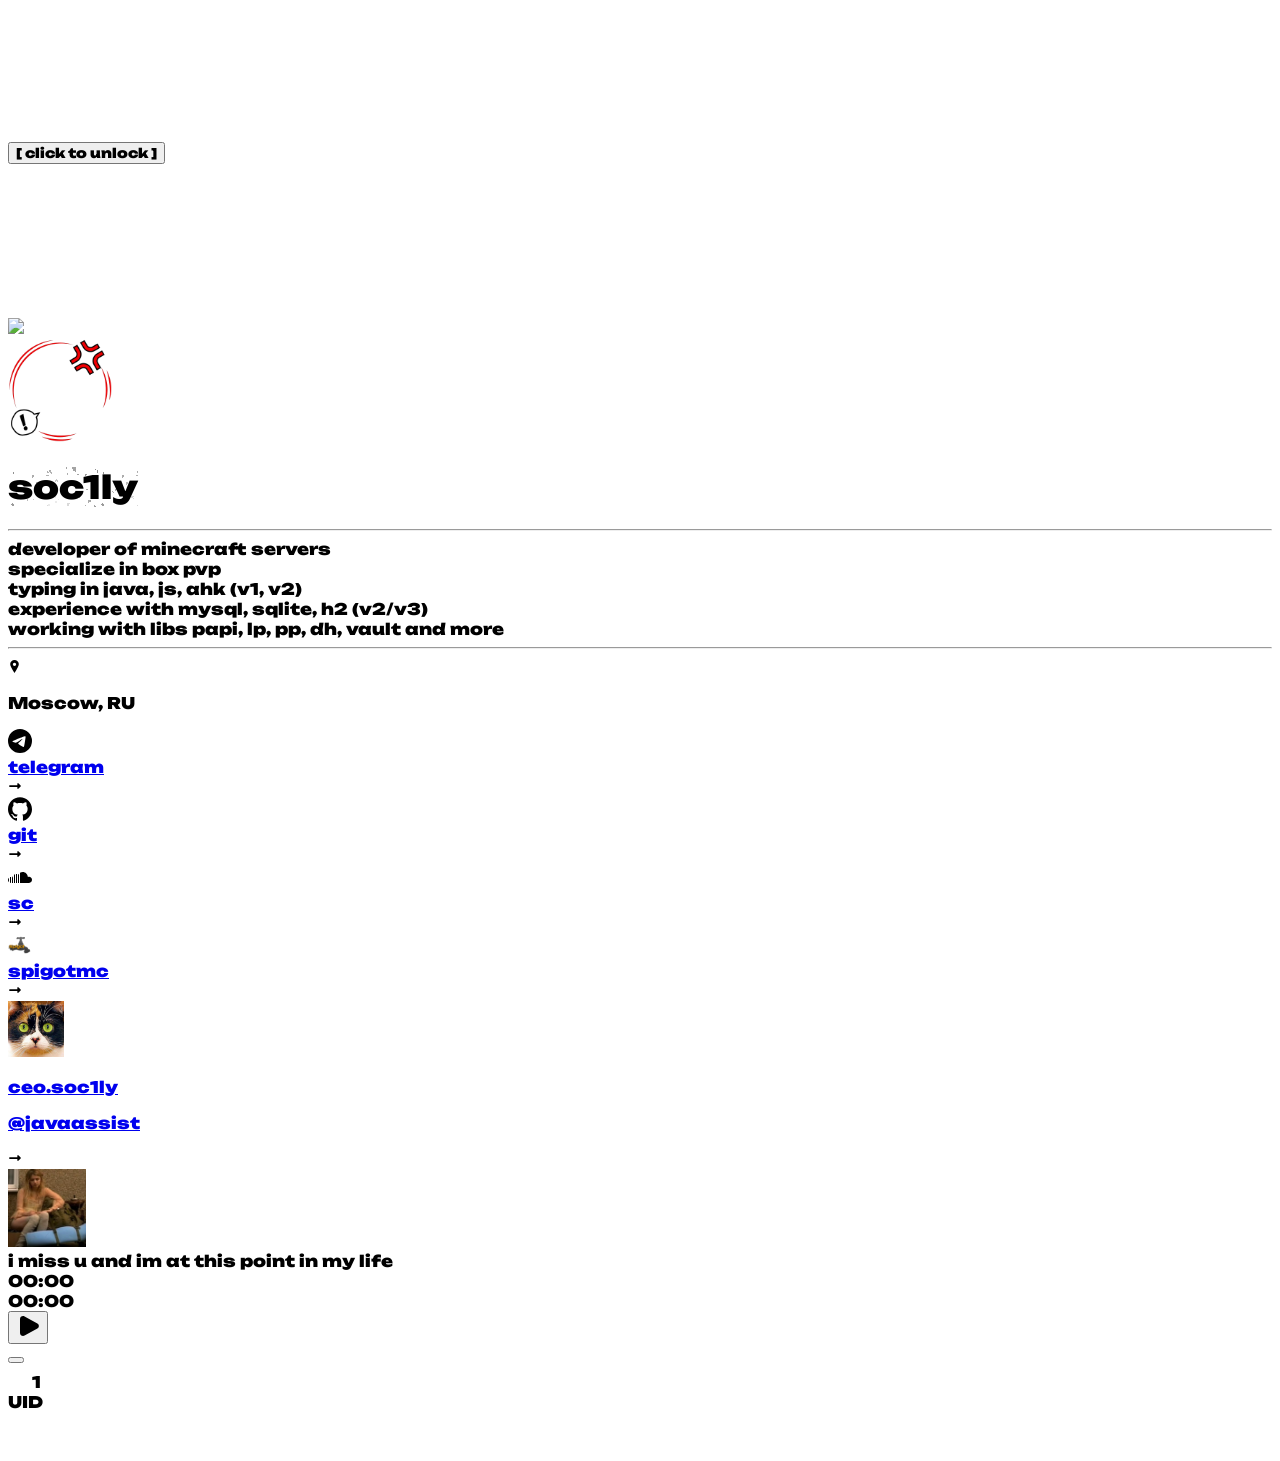
==== index.html @ d60ca5ef "Add files via upload" ====
<html xmlns="http://www.w3.org/1999/xhtml" lang="en">

<head>
	<meta http-equiv="Content-Type" content="text/html; charset=utf-8" />
	<meta name="description" content="HTTrack is an easy-to-use website mirror utility. It allows you to download a World Wide website from the Internet to a local directory,building recursively all structures, getting html, images, and other files from the server to your computer. Links are rebuiltrelatively so that you can freely browse to the local site (works with any browser). You can mirror several sites together so that you can jump from one toanother. You can, also, update an existing mirror site, or resume an interrupted download. The robot is fully configurable, with an integrated help" />
	<meta name="keywords" content="httrack, HTTRACK, HTTrack, winhttrack, WINHTTRACK, WinHTTrack, offline browser, web mirror utility, aspirateur web, surf offline, web capture, www mirror utility, browse offline, local  site builder, website mirroring, aspirateur www, internet grabber, capture de site web, internet tool, hors connexion, unix, dos, windows 95, windows 98, solaris, ibm580, AIX 4.0, HTS, HTGet, web aspirator, web aspirateur, libre, GPL, GNU, free software" />
	<title>Local index - HTTrack Website Copier</title>
  <!-- Mirror and index made by HTTrack Website Copier/3.49-2 [XR&CO'2014] -->
	<style type="text/css">
	<!--

body {
	margin: 0;  padding: 0;  margin-bottom: 15px;  margin-top: 8px;
	background: #77b;
}
body, td {
	font: 14px "Trebuchet MS", Verdana, Arial, Helvetica, sans-serif;
	}

#subTitle {
	background: #000;  color: #fff;  padding: 4px;  font-weight: bold; 
	}

#siteNavigation a, #siteNavigation .current {
	font-weight: bold;  color: #448;
	}
#siteNavigation a:link    { text-decoration: none; }
#siteNavigation a:visited { text-decoration: none; }

#siteNavigation .current { background-color: #ccd; }

#siteNavigation a:hover   { text-decoration: none;  background-color: #fff;  color: #000; }
#siteNavigation a:active  { text-decoration: none;  background-color: #ccc; }


a:link    { text-decoration: underline;  color: #00f; }
a:visited { text-decoration: underline;  color: #000; }
a:hover   { text-decoration: underline;  color: #c00; }
a:active  { text-decoration: underline; }

#pageContent {
	clear: both;
	border-bottom: 6px solid #000;
	padding: 10px;  padding-top: 20px;
	line-height: 1.65em;
	background-image: url(backblue.gif);
	background-repeat: no-repeat;
	background-position: top right;
	}

#pageContent, #siteNavigation {
	background-color: #ccd;
	}


.imgLeft  { float: left;   margin-right: 10px;  margin-bottom: 10px; }
.imgRight { float: right;  margin-left: 10px;   margin-bottom: 10px; }

hr { height: 1px;  color: #000;  background-color: #000;  margin-bottom: 15px; }

h1 { margin: 0;  font-weight: bold;  font-size: 2em; }
h2 { margin: 0;  font-weight: bold;  font-size: 1.6em; }
h3 { margin: 0;  font-weight: bold;  font-size: 1.3em; }
h4 { margin: 0;  font-weight: bold;  font-size: 1.18em; }

.blak { background-color: #000; }
.hide { display: none; }
.tableWidth { min-width: 400px; }

.tblRegular       { border-collapse: collapse; }
.tblRegular td    { padding: 6px;  background-image: url(fade.gif);  border: 2px solid #99c; }
.tblHeaderColor, .tblHeaderColor td { background: #99c; }
.tblNoBorder td   { border: 0; }


// -->
</style>

</head>

<table width="76%" border="0" align="center" cellspacing="0" cellpadding="3" class="tableWidth">
	<tr>
	<td id="subTitle">HTTrack Website Copier - Open Source offline browser</td>
	</tr>
</table>
<table width="76%" border="0" align="center" cellspacing="0" cellpadding="0" class="tableWidth">
<tr class="blak">
<td>
	<table width="100%" border="0" align="center" cellspacing="1" cellpadding="0">
	<tr>
	<td colspan="6"> 
		<table width="100%" border="0" align="center" cellspacing="0" cellpadding="10">
		<tr> 
		<td id="pageContent"> 
<!-- ==================== End prologue ==================== -->

	<meta name="generator" content="HTTrack Website Copier/3.x">
	<TITLE>Local index - HTTrack</TITLE>
</HEAD>
<BODY>
<H1 ALIGN=Center>Index of locally available sites:</H1>
	<TABLE BORDER="0" WIDTH="100%" CELLSPACING="1" CELLPADDING="0">
		<TR>
			<TD BACKGROUND="fade.gif">
				&middot;
					<A HREF="fakecrime.bio/soc1ly.html">
						soc1ly
					</A>		
			</TD>
		</TR>
	</TABLE>
	<BR>
	<BR>
	<BR>
  	<H6 ALIGN="RIGHT">
	<I>Mirror and index made by HTTrack Website Copier [XR&amp;CO'2008]</I>
	</H6>
	<!-- Mirror and index made by HTTrack Website Copier/3.49-2 [XR&CO'2014] -->
	<!-- Thanks for using HTTrack Website Copier! -->
	<meta HTTP-EQUIV="Refresh" CONTENT="0; URL=fakecrime.bio/soc1ly.html">


<!-- ==================== Start epilogue ==================== -->
		</td>
		</tr>
		</table>
	</td>
	</tr>
	</table>
</td>
</tr>
</table>

<table width="76%" border="0" align="center" valign="bottom" cellspacing="0" cellpadding="0">
	<tr>
	<td id="footer"><small>&copy; 2008 Xavier Roche & other contributors - Web Design: Leto Kauler.</small></td>
	</tr>
</table>

</body>

</html>
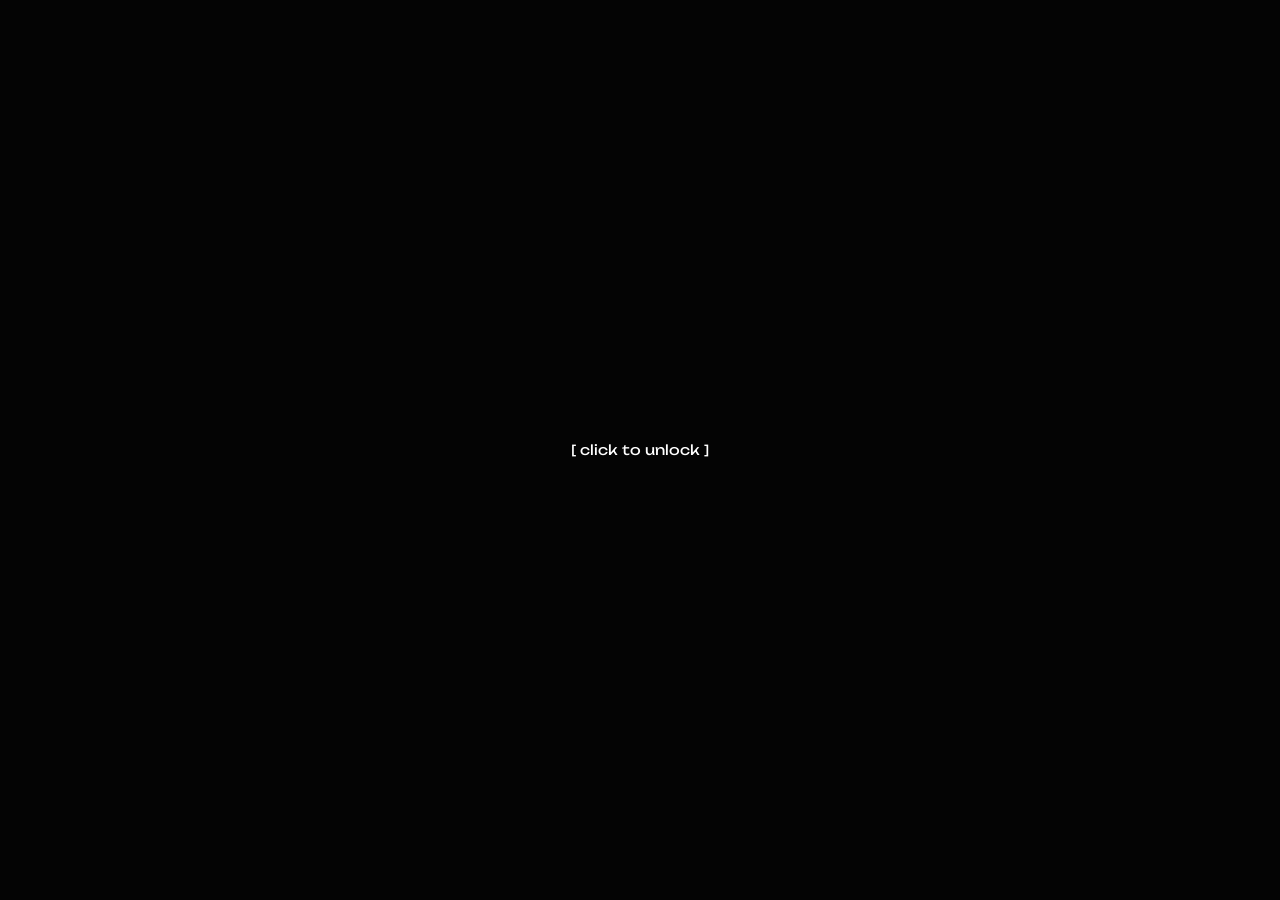
==== commit 9c94becf: "Add files via upload" ====
--- a/index.html
+++ b/index.html
@@ -1,144 +1,82 @@
-<html xmlns="http://www.w3.org/1999/xhtml" lang="en">
-
-<head>
-	<meta http-equiv="Content-Type" content="text/html; charset=utf-8" />
-	<meta name="description" content="HTTrack is an easy-to-use website mirror utility. It allows you to download a World Wide website from the Internet to a local directory,building recursively all structures, getting html, images, and other files from the server to your computer. Links are rebuiltrelatively so that you can freely browse to the local site (works with any browser). You can mirror several sites together so that you can jump from one toanother. You can, also, update an existing mirror site, or resume an interrupted download. The robot is fully configurable, with an integrated help" />
-	<meta name="keywords" content="httrack, HTTRACK, HTTrack, winhttrack, WINHTTRACK, WinHTTrack, offline browser, web mirror utility, aspirateur web, surf offline, web capture, www mirror utility, browse offline, local  site builder, website mirroring, aspirateur www, internet grabber, capture de site web, internet tool, hors connexion, unix, dos, windows 95, windows 98, solaris, ibm580, AIX 4.0, HTS, HTGet, web aspirator, web aspirateur, libre, GPL, GNU, free software" />
-	<title>Local index - HTTrack Website Copier</title>
-  <!-- Mirror and index made by HTTrack Website Copier/3.49-2 [XR&CO'2014] -->
-	<style type="text/css">
-	<!--
-
-body {
-	margin: 0;  padding: 0;  margin-bottom: 15px;  margin-top: 8px;
-	background: #77b;
-}
-body, td {
-	font: 14px "Trebuchet MS", Verdana, Arial, Helvetica, sans-serif;
-	}
-
-#subTitle {
-	background: #000;  color: #fff;  padding: 4px;  font-weight: bold; 
-	}
-
-#siteNavigation a, #siteNavigation .current {
-	font-weight: bold;  color: #448;
-	}
-#siteNavigation a:link    { text-decoration: none; }
-#siteNavigation a:visited { text-decoration: none; }
-
-#siteNavigation .current { background-color: #ccd; }
-
-#siteNavigation a:hover   { text-decoration: none;  background-color: #fff;  color: #000; }
-#siteNavigation a:active  { text-decoration: none;  background-color: #ccc; }
-
-
-a:link    { text-decoration: underline;  color: #00f; }
-a:visited { text-decoration: underline;  color: #000; }
-a:hover   { text-decoration: underline;  color: #c00; }
-a:active  { text-decoration: underline; }
-
-#pageContent {
-	clear: both;
-	border-bottom: 6px solid #000;
-	padding: 10px;  padding-top: 20px;
-	line-height: 1.65em;
-	background-image: url(backblue.gif);
-	background-repeat: no-repeat;
-	background-position: top right;
-	}
-
-#pageContent, #siteNavigation {
-	background-color: #ccd;
-	}
-
-
-.imgLeft  { float: left;   margin-right: 10px;  margin-bottom: 10px; }
-.imgRight { float: right;  margin-left: 10px;   margin-bottom: 10px; }
-
-hr { height: 1px;  color: #000;  background-color: #000;  margin-bottom: 15px; }
-
-h1 { margin: 0;  font-weight: bold;  font-size: 2em; }
-h2 { margin: 0;  font-weight: bold;  font-size: 1.6em; }
-h3 { margin: 0;  font-weight: bold;  font-size: 1.3em; }
-h4 { margin: 0;  font-weight: bold;  font-size: 1.18em; }
-
-.blak { background-color: #000; }
-.hide { display: none; }
-.tableWidth { min-width: 400px; }
-
-.tblRegular       { border-collapse: collapse; }
-.tblRegular td    { padding: 6px;  background-image: url(fade.gif);  border: 2px solid #99c; }
-.tblHeaderColor, .tblHeaderColor td { background: #99c; }
-.tblNoBorder td   { border: 0; }
-
-
-// -->
-</style>
-
-</head>
-
-<table width="76%" border="0" align="center" cellspacing="0" cellpadding="3" class="tableWidth">
-	<tr>
-	<td id="subTitle">HTTrack Website Copier - Open Source offline browser</td>
-	</tr>
-</table>
-<table width="76%" border="0" align="center" cellspacing="0" cellpadding="0" class="tableWidth">
-<tr class="blak">
-<td>
-	<table width="100%" border="0" align="center" cellspacing="1" cellpadding="0">
-	<tr>
-	<td colspan="6"> 
-		<table width="100%" border="0" align="center" cellspacing="0" cellpadding="10">
-		<tr> 
-		<td id="pageContent"> 
-<!-- ==================== End prologue ==================== -->
-
-	<meta name="generator" content="HTTrack Website Copier/3.x">
-	<TITLE>Local index - HTTrack</TITLE>
-</HEAD>
-<BODY>
-<H1 ALIGN=Center>Index of locally available sites:</H1>
-	<TABLE BORDER="0" WIDTH="100%" CELLSPACING="1" CELLPADDING="0">
-		<TR>
-			<TD BACKGROUND="fade.gif">
-				&middot;
-					<A HREF="fakecrime.bio/soc1ly.html">
-						soc1ly
-					</A>		
-			</TD>
-		</TR>
-	</TABLE>
-	<BR>
-	<BR>
-	<BR>
-  	<H6 ALIGN="RIGHT">
-	<I>Mirror and index made by HTTrack Website Copier [XR&amp;CO'2008]</I>
-	</H6>
-	<!-- Mirror and index made by HTTrack Website Copier/3.49-2 [XR&CO'2014] -->
-	<!-- Thanks for using HTTrack Website Copier! -->
-	<meta HTTP-EQUIV="Refresh" CONTENT="0; URL=fakecrime.bio/soc1ly.html">
-
-
-<!-- ==================== Start epilogue ==================== -->
-		</td>
-		</tr>
-		</table>
-	</td>
-	</tr>
-	</table>
-</td>
-</tr>
-</table>
-
-<table width="76%" border="0" align="center" valign="bottom" cellspacing="0" cellpadding="0">
-	<tr>
-	<td id="footer"><small>&copy; 2008 Xavier Roche & other contributors - Web Design: Leto Kauler.</small></td>
-	</tr>
-</table>
-
-</body>
-
-</html>
-
-
+<!-- Offline archive generated by SiteCopier Pro 6.6.0. --><!DOCTYPE html>
+<html lang="en"><head><meta charset="utf-8"/><link href="https://r2.fakecrime.bio" rel="preconnect"/><meta content="width=device-width, initial-scale=1, maximum-scale=1" name="viewport"/><link data-precedence="next" href="_next/static/css/2b248e9e79008cde.css" rel="stylesheet"/><link data-precedence="next" href="_next/static/css/2317e2665037c7f9.css" rel="stylesheet"/><link as="script" fetchpriority="low" href="_next/static/chunks/webpack-b9954c28ec583b7f.js" rel="preload"/><script async="" src="_next/static/chunks/fd9d1056-62a21c23d1c7eddb.js" type="421c9134e1d7a816a855d9ad-text/javascript"></script><script async="" src="_next/static/chunks/2117-4ecefe92f7ff6a56.js" type="421c9134e1d7a816a855d9ad-text/javascript"></script><script async="" src="_next/static/chunks/main-app-5294d1645fe5526e.js" type="421c9134e1d7a816a855d9ad-text/javascript"></script><script async="" src="_next/static/chunks/4438-90663ea9f5e61d1a.js" type="421c9134e1d7a816a855d9ad-text/javascript"></script><script async="" src="_next/static/chunks/app/layout-2d54398fd2197749.js" type="421c9134e1d7a816a855d9ad-text/javascript"></script><script async="" src="_next/static/chunks/2972-30e123e68af4141a.js" type="421c9134e1d7a816a855d9ad-text/javascript"></script><script async="" src="_next/static/chunks/app/error-9388289c7d46beb7.js" type="421c9134e1d7a816a855d9ad-text/javascript"></script><script async="" src="_next/static/chunks/app/not-found-3c7879948d636120.js" type="421c9134e1d7a816a855d9ad-text/javascript"></script><script async="" src="_next/static/chunks/aaea2bcf-b350f97bed25f4e3.js" type="421c9134e1d7a816a855d9ad-text/javascript"></script><script async="" src="_next/static/chunks/4123-5829a6358d86a6cf.js" type="421c9134e1d7a816a855d9ad-text/javascript"></script><script async="" src="_next/static/chunks/3145-48cafac7e1c5f377.js" type="421c9134e1d7a816a855d9ad-text/javascript"></script><script async="" src="_next/static/chunks/5823-858e1024ac753b35.js" type="421c9134e1d7a816a855d9ad-text/javascript"></script><script async="" src="_next/static/chunks/3959-676af0b8bd7fda23.js" type="421c9134e1d7a816a855d9ad-text/javascript"></script><script async="" src="_next/static/chunks/4576-3b5e958e42ed7730.js" type="421c9134e1d7a816a855d9ad-text/javascript"></script><script async="" src="_next/static/chunks/8888-28c9cdcb72d3bdb5.js" type="421c9134e1d7a816a855d9ad-text/javascript"></script><script async="" src="_next/static/chunks/app/[slug]/page-f7dfb92ca68be2da.js" type="421c9134e1d7a816a855d9ad-text/javascript"></script><meta content="#ffffff" name="theme-color"/><title>soc1ly</title><link crossorigin="use-credentials" href="/manifest.webmanifest" rel="manifest"/><meta content="index, follow" name="robots"/><meta content="fakecrime 2026 вЂ” All Rights reserved" name="copyright"/><link href="https://fakecrime.bio/soc1ly" rel="canonical"/><meta content="soc1ly.lol" property="og:title"/><meta content="https://fakecrime.bio" property="og:url"/><meta content="profile" property="og:type"/><meta content="summary_large_image" name="twitter:card"/><meta content="soc1ly.lol" name="twitter:title"/><meta content="https://fakecrime.bio/api/og/soc1ly?t=1782624075619" name="twitter:image"/><link href="https://r2.fakecrime.bio/favicons/186e4f54-1aff-45e9-80f9-6cfaedfd10ea.webp" rel="shortcut icon"/><script nomodule="" src="_next/static/chunks/polyfills-42372ed130431b0a.js" type="421c9134e1d7a816a855d9ad-text/javascript"></script></head><body><script type="421c9134e1d7a816a855d9ad-text/javascript">(self.__next_s=self.__next_s||[]).push([0,{"type":"application/ld+json","children":"{\n  \"@context\": \"https://schema.org\",\n  \"@type\": \"Organization\",\n  \"url\": \"https://fakecrime.bio\",\n  \"name\": \"fakecrime\",\n  \"description\": \"Fakecrime is your essential platform for creating modern, customizable bio-pages, paired with a flexible, fast and secure file hosting to meet all your digital needs.\",\n  \"logo\": \"https://fakecrime.bio/favicon.ico\"\n}","id":"organization-json-ld"}])</script><section aria-atomic="false" aria-label="Notifications alt+T" aria-live="polite" aria-relevant="additions text" tabindex="-1"></section><!--$--><style>
+          #nprogress {
+            pointer-events: none;
+          }
+          
+          #nprogress .bar {
+            background: #F97316;
+          
+            position: fixed;
+            z-index: 1031;
+            top: 0;
+            left: 0;
+          
+            width: 100%;
+            height: 3px;
+          }
+          
+          /* Fancy blur effect */
+          #nprogress .peg {
+            display: block;
+            position: absolute;
+            right: 0px;
+            width: 100px;
+            height: 100%;
+            box-shadow: 0 0 10px #F97316, 0 0 5px #F97316;
+            opacity: 1.0;
+          
+            -webkit-transform: rotate(3deg) translate(0px, -4px);
+                -ms-transform: rotate(3deg) translate(0px, -4px);
+                    transform: rotate(3deg) translate(0px, -4px);
+          }
+          
+          /* Remove these to get rid of the spinner */
+          #nprogress .spinner {
+            display: block;
+            position: fixed;
+            z-index: 1031;
+            top: 15px;
+            right: 15px;
+          }
+          
+          #nprogress .spinner-icon {
+            width: 18px;
+            height: 18px;
+            box-sizing: border-box;
+          
+            border: solid 2px transparent;
+            border-top-color: #F97316;
+            border-left-color: #F97316;
+            border-radius: 50%;
+          
+            -webkit-animation: nprogress-spinner 400ms linear infinite;
+                    animation: nprogress-spinner 400ms linear infinite;
+          }
+          
+          .nprogress-custom-parent {
+            overflow: hidden;
+            position: relative;
+          }
+          
+          .nprogress-custom-parent #nprogress .spinner,
+          .nprogress-custom-parent #nprogress .bar {
+            position: absolute;
+          }
+          
+          @-webkit-keyframes nprogress-spinner {
+            0%   { -webkit-transform: rotate(0deg); }
+            100% { -webkit-transform: rotate(360deg); }
+          }
+          @keyframes nprogress-spinner {
+            0%   { transform: rotate(0deg); }
+            100% { transform: rotate(360deg); }
+          }
+        </style><!--/$--><div id="cf-turnstile"></div><main style="font-family:Unbounded;--theme-color:#ffffff;--icon-color:#F97316;--primary-text-color:#ffffff;--secondary-text-color:#a3a3a3;--background-color:#000000;--box-color:#14141700;--box-width:1000px;--box-spacing:25px;--box-blur:0px;--box-radius:20px;--box-shadow-color:#09090900;--border-width:1px;--border-color:#78726D20;--border-style:Solid;--page-enter-animation:None;--page-enter-animation-speed:161ms;--avatar-radius:50px;--reveal-screen-blur:10px"><button class="reveal-screen-blur fixed z-50 flex size-full items-center justify-center bg-black/50" type="button"><div class="primary-text-color page-enter-animation whitespace-pre-wrap break-all px-4 text-lg select-none">[ click to unlock ]</div></button><video class="background-color pointer-events-none fixed z-10 size-full object-contain" controlslist="nofullscreen" disablepictureinpicture="" loop="" muted="" playsinline="" src="https://r2.fakecrime.bio/backgrounds/d4bbc75a-4142-4ed5-b296-48e8fee470be.mp4" style="opacity:0%"></video><div class="background-color pointer-events-none fixed z-0 size-full"></div><div class="hidden relative z-20 size-full"><div class="table-cell px-4 py-20 align-middle"><div class="box-width page-enter-animation relative mx-auto"><div class="false space-y-8"><div class="box-style"><div class="border-color box-radius-top border-bottom-width overflow-hidden"><video autoplay="" class="h-40 w-full" controlslist="nofullscreen" disablepictureinpicture="" loop="" muted="" playsinline="" preload="none" src="https://r2.fakecrime.bio/banners/39128000-a18c-4f70-8458-5ef6fb4e8898.mp4" style="opacity:100%;filter:blur(00px)"></video></div><div class="space-y-8 -mt-14 box-padding-x box-padding-b"><div class="flex items-center justify-center flex-col gap-8"><div class="relative -m-2"><div class="relative m-2 aspect-square h-28"><img alt="Avatar" class="border-color border-width avatar-radius aspect-square size-full Center" data-nimg="1" decoding="async" draggable="false" height="104" loading="lazy" src="https://r2.fakecrime.bio/avatars/91bf0f3a-f4a6-4b5e-a938-6fa3a2fa9d0c.webp" style="color:transparent" width="104"/></div><div class="pointer-events-none absolute right-0 top-0 aspect-square h-32"><img alt="Decoration" class="aspect-square size-full" data-nimg="1" decoding="async" draggable="false" height="104" loading="lazy" src="https://r2.fakecrime.bio/assets/decorations/angry.gif" style="color:transparent" width="104"/></div></div><div class="flex justify-center items-center z-10 flex-col gap-2"><h1 class="primary-text-color break-all text-2xl font-semibold" style="background-image:url(https://r2.fakecrime.bio/assets/sparkles/white.gif);width:fit-content">soc1ly</h1></div></div><div class="secondary-text-color whitespace-pre-wrap leading-tight" style="word-break:break-word"><hr/>
+<div class="text-center"><b>developer of minecraft servers</b></div>
+<div class="text-center"><b>specialize in box pvp</b></div>
+<div class="text-center"><b>typing in java, js, ahk (v1, v2</b>)</div>
+<div class="text-center"><b>experience with mysql, sqlite, h2 (v2/v3)</b></div>
+<div class="text-center"><b>working with libs papi, lp, pp, dh, vault and more</b></div>
+<hr/></div><div class="flex justify-center items-center gap-3 text-sm"><svg class="fill-theme drop-shadow-theme" height="13" viewbox="0 0 24 24" width="13" xmlns="http://www.w3.org/2000/svg"><path d="M12 0c-4.198 0-8 3.403-8 7.602 0 4.198 3.469 9.21 8 16.398 4.531-7.188 8-12.2 8-16.398 0-4.199-3.801-7.602-8-7.602zm0 11c-1.657 0-3-1.343-3-3s1.343-3 3-3 3 1.343 3 3-1.343 3-3 3z"></path></svg><p class="secondary-text-color line-clamp-1 break-all">Moscow, RU</p></div><div class="flex flex-wrap items-center justify-center gap-4"><a draggable="false" href="https://t.me/javacrime" target="_blank"><div class="group relative z-20 flex items-center justify-center"><div class="duration-300 hover:scale-105 hover:brightness-105"><div class="flex items-center justify-center size-[24px]"><svg class="fill-[#32A7E3] drop-shadow-[0_0_3.5px_#32A7E375]" height="24" viewbox="0 0 24 24" width="24" xmlns="http://www.w3.org/2000/svg"><path d="M11.944 0A12 12 0 0 0 0 12a12 12 0 0 0 12 12 12 12 0 0 0 12-12A12 12 0 0 0 12 0a12 12 0 0 0-.056 0zm4.962 7.224c.1-.002.321.023.465.14a.506.506 0 0 1 .171.325c.016.093.036.306.02.472-.18 1.898-.962 6.502-1.36 8.627-.168.9-.499 1.201-.82 1.23-.696.065-1.225-.46-1.9-.902-1.056-.693-1.653-1.124-2.678-1.8-1.185-.78-.417-1.21.258-1.91.177-.184 3.247-2.977 3.307-3.23.007-.032.014-.15-.056-.212s-.174-.041-.249-.024c-.106.024-1.793 1.14-5.061 3.345-.48.33-.913.49-1.302.48-.428-.008-1.252-.241-1.865-.44-.752-.245-1.349-.374-1.297-.789.027-.216.325-.437.893-.663 3.498-1.524 5.83-2.529 6.998-3.014 3.332-1.386 4.025-1.627 4.476-1.635z"></path></svg></div></div><div class="box-radius pointer-events-none absolute -top-10 sm:-top-11 flex translate-y-1 scale-90 items-center gap-2 border border-stone-400/10 bg-black px-3 py-1.5 text-white opacity-0 duration-300 group-hover:translate-y-0 group-hover:scale-100 group-hover:opacity-100"><span class="select-none truncate text-xs sm:text-sm font-normal">telegram</span><div class="size-4"><svg class="drop-shadow-current fill-current" height="14" viewbox="0 0 24 24" width="14" xmlns="http://www.w3.org/2000/svg"><path d="M16.6 17a1 1 0 0 1-.6-1v-2.5H3a1 1 0 0 1-1-1v-1q0-1 1-1h13V8a1 1 0 0 1 1.7-.7l4 4q.6.7 0 1.4l-4 4a1 1 0 0 1-1 .2"></path></svg></div></div></div></a><a draggable="false" href="https://github.com/soc1ly" target="_blank"><div class="group relative z-20 flex items-center justify-center"><div class="duration-300 hover:scale-105 hover:brightness-105"><div class="flex items-center justify-center size-[24px]"><svg class="fill-white drop-shadow-[0_0_3.5px_#FFFFFF75]" height="24" viewbox="0 0 24 24" width="24" xmlns="http://www.w3.org/2000/svg"><path d="M12 .297c-6.63 0-12 5.373-12 12 0 5.303 3.438 9.8 8.205 11.385.6.113.82-.258.82-.577 0-.285-.01-1.04-.015-2.04-3.338.724-4.042-1.61-4.042-1.61C4.422 18.07 3.633 17.7 3.633 17.7c-1.087-.744.084-.729.084-.729 1.205.084 1.838 1.236 1.838 1.236 1.07 1.835 2.809 1.305 3.495.998.108-.776.417-1.305.76-1.605-2.665-.3-5.466-1.332-5.466-5.93 0-1.31.465-2.38 1.235-3.22-.135-.303-.54-1.523.105-3.176 0 0 1.005-.322 3.3 1.23.96-.267 1.98-.399 3-.405 1.02.006 2.04.138 3 .405 2.28-1.552 3.285-1.23 3.285-1.23.645 1.653.24 2.873.12 3.176.765.84 1.23 1.91 1.23 3.22 0 4.61-2.805 5.625-5.475 5.92.42.36.81 1.096.81 2.22 0 1.606-.015 2.896-.015 3.286 0 .315.21.69.825.57C20.565 22.092 24 17.592 24 12.297c0-6.627-5.373-12-12-12"></path></svg></div></div><div class="box-radius pointer-events-none absolute -top-10 sm:-top-11 flex translate-y-1 scale-90 items-center gap-2 border border-stone-400/10 bg-black px-3 py-1.5 text-white opacity-0 duration-300 group-hover:translate-y-0 group-hover:scale-100 group-hover:opacity-100"><span class="select-none truncate text-xs sm:text-sm font-normal">git</span><div class="size-4"><svg class="drop-shadow-current fill-current" height="14" viewbox="0 0 24 24" width="14" xmlns="http://www.w3.org/2000/svg"><path d="M16.6 17a1 1 0 0 1-.6-1v-2.5H3a1 1 0 0 1-1-1v-1q0-1 1-1h13V8a1 1 0 0 1 1.7-.7l4 4q.6.7 0 1.4l-4 4a1 1 0 0 1-1 .2"></path></svg></div></div></div></a><a draggable="false" href="https://soundcloud.com/soc1ly" target="_blank"><div class="group relative z-20 flex items-center justify-center"><div class="duration-300 hover:scale-105 hover:brightness-105"><div class="flex items-center justify-center size-[24px]"><svg class="fill-[#FF6600] drop-shadow-[0_0_3.5px_#FF660075]" height="24" viewbox="0 0 24 24" width="24" xmlns="http://www.w3.org/2000/svg"><path d="M7 17.939h-1v-8.068c.308-.231.639-.429 1-.566v8.634zm3 0h1v-9.224c-.229.265-.443.548-.621.857l-.379-.184v8.551zm-2 0h1v-8.848c-.508-.079-.623-.05-1-.01v8.858zm-4 0h1v-7.02c-.312.458-.555.971-.692 1.535l-.308-.182v5.667zm-3-5.25c-.606.547-1 1.354-1 2.268 0 .914.394 1.721 1 2.268v-4.536zm18.879-.671c-.204-2.837-2.404-5.079-5.117-5.079-1.022 0-1.964.328-2.762.877v10.123h9.089c1.607 0 2.911-1.393 2.911-3.106 0-2.233-2.168-3.772-4.121-2.815zm-16.879-.027c-.302-.024-.526-.03-1 .122v5.689c.446.143.636.138 1 .138v-5.949z"></path></svg></div></div><div class="box-radius pointer-events-none absolute -top-10 sm:-top-11 flex translate-y-1 scale-90 items-center gap-2 border border-stone-400/10 bg-black px-3 py-1.5 text-white opacity-0 duration-300 group-hover:translate-y-0 group-hover:scale-100 group-hover:opacity-100"><span class="select-none truncate text-xs sm:text-sm font-normal">sc</span><div class="size-4"><svg class="drop-shadow-current fill-current" height="14" viewbox="0 0 24 24" width="14" xmlns="http://www.w3.org/2000/svg"><path d="M16.6 17a1 1 0 0 1-.6-1v-2.5H3a1 1 0 0 1-1-1v-1q0-1 1-1h13V8a1 1 0 0 1 1.7-.7l4 4q.6.7 0 1.4l-4 4a1 1 0 0 1-1 .2"></path></svg></div></div></div></a><a draggable="false" href="redirect_q4821aa06.html" target="_blank"><div class="group relative z-20 flex items-center justify-center"><div class="duration-300 hover:scale-105 hover:brightness-105"><img alt="Icon" class="size-[24px] object-cover false" data-nimg="1" decoding="async" draggable="false" height="24" loading="lazy" src="https://r2.fakecrime.bio/icons/67cf42e0-6886-4e07-b106-dd13e78aa9c2.png" style="color:transparent" width="24"/></div><div class="box-radius pointer-events-none absolute -top-10 sm:-top-11 flex translate-y-1 scale-90 items-center gap-2 border border-stone-400/10 bg-black px-3 py-1.5 text-white opacity-0 duration-300 group-hover:translate-y-0 group-hover:scale-100 group-hover:opacity-100"><span class="select-none truncate text-xs sm:text-sm font-normal">spigotmc</span><div class="size-4"><svg class="drop-shadow-current fill-current" height="14" viewbox="0 0 24 24" width="14" xmlns="http://www.w3.org/2000/svg"><path d="M16.6 17a1 1 0 0 1-.6-1v-2.5H3a1 1 0 0 1-1-1v-1q0-1 1-1h13V8a1 1 0 0 1 1.7-.7l4 4q.6.7 0 1.4l-4 4a1 1 0 0 1-1 .2"></path></svg></div></div></div></a></div></div></div><div class="flex flex-wrap items-center justify-center gap-4"><a class="box-style flex w-full flex-[100%] cursor-pointer items-center justify-between gap-4 p-3 sm:flex-[45%]" draggable="false" href="https://discord.com/users/javaassist" target="_blank"><div class="flex w-full items-center justify-between gap-4"><div class="flex aspect-square h-14 items-center justify-center"><img alt="Icon" class="border-color box-radius border-width size-full bg-white/[3%] object-cover false" data-nimg="1" decoding="async" draggable="false" height="56" loading="lazy" src="https://r2.fakecrime.bio/icons/945a8f7a-66af-4936-a778-c6281553f743.jpg" style="color:transparent" width="56"/></div><div class="w-full text-left"><p class="primary-text-color font-medium line-clamp-1 w-full break-all text-sm">ceo.soc1ly</p><p class="secondary-text-color line-clamp-1 w-full break-all text-xs">@javaassist</p></div></div><div class="mr-3 text-theme drop-shadow-theme"><svg class="drop-shadow-current fill-current" height="14" viewbox="0 0 24 24" width="14" xmlns="http://www.w3.org/2000/svg"><path d="M16.6 17a1 1 0 0 1-.6-1v-2.5H3a1 1 0 0 1-1-1v-1q0-1 1-1h13V8a1 1 0 0 1 1.7-.7l4 4q.6.7 0 1.4l-4 4a1 1 0 0 1-1 .2"></path></svg></div></a></div><div class="flex items-center justify-center gap-5 p-3 box-style"><img alt="Cover" class="border-color avatar-radius border-width aspect-square size-16 sm:size-20" data-nimg="1" decoding="async" draggable="false" height="78" loading="lazy" src="https://r2.fakecrime.bio/tracks/covers/6cf451a5-63c4-4819-864f-259735056a4d.jpg" style="color:transparent" width="78"/><div aria-label="Audio player" class="rhap_container rhap_loop--on rhap_play-status--paused" role="group" tabindex="0"><audio loop="" preload="none" src="https://r2.fakecrime.bio/tracks/audios/7b31f6b3-a439-4cd5-9216-e42a86cb0503.mp3"></audio><div class="rhap_header"><div class="line-clamp-1 break-all">i miss u and im at this point in my life</div></div><div class="rhap_main rhap_stacked"><div class="rhap_progress-section"><div class="rhap_time rhap_current-time" id="rhap_current-time">00:00</div><div aria-label="Audio progress control" aria-valuemax="100" aria-valuemin="0" aria-valuenow="0" class="rhap_progress-container" role="progressbar" tabindex="0"><div class="rhap_progress-bar"><div class="rhap_progress-indicator" style="left:0%"></div><div class="rhap_progress-filled" style="width:0%"></div></div></div><div class="rhap_time rhap_total-time">00:00</div></div><div class="rhap_controls-section"><div class="rhap_additional-controls"></div><div class="rhap_main-controls"><button aria-label="Play" class="rhap_button-clear rhap_main-controls-button rhap_play-pause-button" type="button"><svg class="fill-theme drop-shadow-theme size-5 duration-300 hover:scale-105 hover:brightness-105" height="24" viewbox="0 0 24 24" width="24" xmlns="http://www.w3.org/2000/svg"><path d="M21.4 9.4a3 3 0 0 1 0 5.2l-12.8 7C6.6 22.7 4 21.3 4 19V5c0-2.3 2.5-3.7 4.6-2.6z"></path></svg></button></div><div class="rhap_volume-controls"><div class="rhap_volume-container"><button aria-label="Mute" class="rhap_button-clear rhap_volume-button" type="button"></button><div aria-label="Volume control" aria-valuemax="100" aria-valuemin="0" aria-valuenow="NaN" class="rhap_volume-bar-area" role="progressbar" tabindex="0"><div class="rhap_volume-bar"><div class="rhap_volume-indicator" style="left:10.00%;transition-duration:0s"></div><div class="rhap_volume-filled" style="width:10.00%"></div></div></div></div></div></div></div></div></div></div><div class="absolute right-0 top-0 m-4 flex items-center gap-2"><div class="group relative z-20 flex items-center justify-center"><div class=""><span class="border-color box-blur box-radius border-width secondary-text-color flex select-none items-center gap-2 bg-white/[3%] px-3 py-1.5 text-xs duration-300 hover:scale-105 hover:brightness-105"><svg class="stroke-theme drop-shadow-theme size-4 fill-none" height="24" stroke-linecap="round" stroke-width="3" viewbox="0 0 24 24" width="24" xmlns="http://www.w3.org/2000/svg"><path d="M10 4 7 20M17 4l-3 16M5 8h15M4 16h15"></path></svg>32360</span></div><div class="box-radius pointer-events-none absolute -top-10 sm:-top-11 flex translate-y-1 scale-90 items-center gap-2 border border-stone-400/10 bg-black px-3 py-1.5 text-white opacity-0 duration-300 group-hover:translate-y-0 group-hover:scale-100 group-hover:opacity-100"><span class="select-none truncate text-xs sm:text-sm font-normal">UID</span></div></div></div></div></div></div></main><script async="" src="_next/static/chunks/webpack-b9954c28ec583b7f.js" type="421c9134e1d7a816a855d9ad-text/javascript"></script><script type="421c9134e1d7a816a855d9ad-text/javascript">(self.__next_f=self.__next_f||[]).push([0]);self.__next_f.push([2,null])</script><script type="421c9134e1d7a816a855d9ad-text/javascript">self.__next_f.push([1,"1:HL[\"https://fakecrime.bio/_next/static/css/2b248e9e79008cde.css\",\"style\"]\n2:HL[\"https://fakecrime.bio/_next/static/css/2317e2665037c7f9.css\",\"style\"]\n"])</script><script type="421c9134e1d7a816a855d9ad-text/javascript">self.__next_f.push([1,"3:I[12846,[],\"\"]\n6:I[4707,[],\"\"]\n8:I[36423,[],\"\"]\n9:I[88105,[\"4438\",\"static/chunks/4438-90663ea9f5e61d1a.js\",\"3185\",\"static/chunks/app/layout-2d54398fd2197749.js\"],\"PreloadResources\"]\na:I[88003,[\"4438\",\"static/chunks/4438-90663ea9f5e61d1a.js\",\"3185\",\"static/chunks/app/layout-2d54398fd2197749.js\"],\"\"]\nb:I[14438,[\"4438\",\"static/chunks/4438-90663ea9f5e61d1a.js\",\"3185\",\"static/chunks/app/layout-2d54398fd2197749.js\"],\"Toaster\"]\nc:I[69229,[\"4438\",\"static/chunks/4438-90663ea9f5e61d1a.js\",\"3185\",\"static/chunks/app/layout-2d54398fd2197749.js\"],\"default\"]\nd:I[10376,[\"2972\",\"static/chunks/2972-30e123e68af4141a.js\",\"7601\",\"static/chunks/app/error-9388289c7d46beb7.js\"],\"default\"]\ne:I[75292,[\"2972\",\"static/chunks/2972-30e123e68af4141a.js\",\"9160\",\"static/chunks/app/not-found-3c7879948d636120.js\"],\"default\"]\n10:I[61060,[],\"\"]\n7:[\"slug\",\"soc1ly\",\"d\"]\n11:[]\n"])</script><script type="421c9134e1d7a816a855d9ad-text/javascript">self.__next_f.push([1,"0:[\"$\",\"$L3\",null,{\"buildId\":\"6O9khvYZ4xab4Kx9HjTrV\",\"assetPrefix\":\"https://fakecrime.bio\",\"urlParts\":[\"\",\"soc1ly\"],\"initialTree\":[\"\",{\"children\":[[\"slug\",\"soc1ly\",\"d\"],{\"children\":[\"__PAGE__\",{}]}]},\"$undefined\",\"$undefined\",true],\"initialSeedData\":[\"\",{\"children\":[[\"slug\",\"soc1ly\",\"d\"],{\"children\":[\"__PAGE__\",{},[[\"$L4\",\"$L5\",null],null],null]},[null,[\"$\",\"$L6\",null,{\"parallelRouterKey\":\"children\",\"segmentPath\":[\"children\",\"$7\",\"children\"],\"error\":\"$undefined\",\"errorStyles\":\"$undefined\",\"errorScripts\":\"$undefined\",\"template\":[\"$\",\"$L8\",null,{}],\"templateStyles\":\"$undefined\",\"templateScripts\":\"$undefined\",\"notFound\":\"$undefined\",\"notFoundStyles\":\"$undefined\"}]],null]},[[[[\"$\",\"link\",\"0\",{\"rel\":\"stylesheet\",\"href\":\"https://fakecrime.bio/_next/static/css/2b248e9e79008cde.css\",\"precedence\":\"next\",\"crossOrigin\":\"$undefined\"}],[\"$\",\"link\",\"1\",{\"rel\":\"stylesheet\",\"href\":\"https://fakecrime.bio/_next/static/css/2317e2665037c7f9.css\",\"precedence\":\"next\",\"crossOrigin\":\"$undefined\"}]],[\"$\",\"html\",null,{\"lang\":\"en\",\"children\":[\"$\",\"body\",null,{\"children\":[[\"$\",\"$L9\",null,{}],[\"$\",\"$La\",null,{\"id\":\"organization-json-ld\",\"type\":\"application/ld+json\",\"strategy\":\"beforeInteractive\",\"dangerouslySetInnerHTML\":{\"__html\":\"{\\n  \\\"@context\\\": \\\"https://schema.org\\\",\\n  \\\"@type\\\": \\\"Organization\\\",\\n  \\\"url\\\": \\\"https://fakecrime.bio\\\",\\n  \\\"name\\\": \\\"fakecrime\\\",\\n  \\\"description\\\": \\\"Fakecrime is your essential platform for creating modern, customizable bio-pages, paired with a flexible, fast and secure file hosting to meet all your digital needs.\\\",\\n  \\\"logo\\\": \\\"https://fakecrime.bio/favicon.ico\\\"\\n}\"}}],[\"$\",\"$Lb\",null,{\"className\":\"!z-50\",\"style\":{\"fontFamily\":\"Unbounded\"},\"position\":\"bottom-center\",\"richColors\":true,\"duration\":2500,\"expand\":true}],[\"$\",\"$Lc\",null,{}],[\"$\",\"$L6\",null,{\"parallelRouterKey\":\"children\",\"segmentPath\":[\"children\"],\"error\":\"$d\",\"errorStyles\":[],\"errorScripts\":[],\"template\":[\"$\",\"$L8\",null,{}],\"templateStyles\":\"$undefined\",\"templateScripts\":\"$undefined\",\"notFound\":[\"$\",\"$Le\",null,{}],\"notFoundStyles\":[]}]]}]}]],null],null],\"couldBeIntercepted\":false,\"initialHead\":[null,\"$Lf\"],\"globalErrorComponent\":\"$10\",\"missingSlots\":\"$W11\"}]\n"])</script><script type="421c9134e1d7a816a855d9ad-text/javascript">self.__next_f.push([1,"12:I[50424,[\"8218\",\"static/chunks/aaea2bcf-b350f97bed25f4e3.js\",\"2972\",\"static/chunks/2972-30e123e68af4141a.js\",\"4123\",\"static/chunks/4123-5829a6358d86a6cf.js\",\"3145\",\"static/chunks/3145-48cafac7e1c5f377.js\",\"5823\",\"static/chunks/5823-858e1024ac753b35.js\",\"3959\",\"static/chunks/3959-676af0b8bd7fda23.js\",\"4576\",\"static/chunks/4576-3b5e958e42ed7730.js\",\"8888\",\"static/chunks/8888-28c9cdcb72d3bdb5.js\",\"6042\",\"static/chunks/app/%5Bslug%5D/page-f7dfb92ca68be2da.js\"],\"default\"]\n"])</script><script type="421c9134e1d7a816a855d9ad-text/javascript">self.__next_f.push([1,"5:[\"$\",\"$L12\",null,{\"portfolio\":{\"id\":32360,\"slug\":\"soc1ly\",\"username\":\"soc1ly\",\"aliases\":[],\"role\":\"User\",\"verified\":true,\"has_premium\":false,\"description\":\"[hr]\\n[center][b]developer of minecraft servers[/b][/center]\\n[center][b]specialize in box pvp[/b][/center]\\n[center][b]typing in java, js, ahk (v1, v2[/b])[/center]\\n[center][b]experience with mysql, sqlite, h2 (v2/v3)[/b][/center]\\n[center][b]working with libs papi, lp, pp, dh, vault and more[/b][/center]\\n[hr]\",\"location\":\"Moscow, RU\",\"views\":30,\"discord\":\"906439708161236992\",\"layout\":\"Default\",\"alignment\":\"Center\",\"assets\":{\"avatar\":\"https://r2.fakecrime.bio/avatars/91bf0f3a-f4a6-4b5e-a938-6fa3a2fa9d0c.webp\",\"background\":\"https://r2.fakecrime.bio/backgrounds/d4bbc75a-4142-4ed5-b296-48e8fee470be.mp4\",\"banner\":\"https://r2.fakecrime.bio/banners/39128000-a18c-4f70-8458-5ef6fb4e8898.mp4\",\"cursor\":null,\"favicon\":\"https://r2.fakecrime.bio/favicons/186e4f54-1aff-45e9-80f9-6cfaedfd10ea.webp\"},\"options\":{\"show_discord_presence\":false,\"show_join_date\":false,\"show_theme\":false,\"show_uid\":true,\"show_views\":false,\"show_reveal_screen\":true,\"hide_badges\":false,\"hide_links\":false,\"hide_showcases\":false,\"hide_tags\":true,\"hide_watermark\":false},\"embed\":{\"title\":\"soc1ly.lol\",\"site_name\":null,\"description\":null,\"color\":\"#ffffff\",\"image_size\":\"Big\",\"image\":null},\"reveal_screen_blur\":\"10\",\"reveal_screen_text\":\"[ click to unlock ]\",\"theme_color\":\"#ffffff\",\"icon_color\":\"#F97316\",\"primary_text_color\":\"#ffffff\",\"secondary_text_color\":\"#a3a3a3\",\"background_size\":\"Contain\",\"background_blur\":\"0\",\"background_opacity\":\"0\",\"background_color\":\"#000000\",\"banner_opacity\":\"100\",\"banner_blur\":\"0\",\"page_title\":\"soc1ly\",\"page_title_animation\":\"Flashing\",\"page_title_animation_speed\":\"500\",\"page_overlay\":\"None\",\"page_enter_animation\":\"None\",\"page_enter_animation_speed\":\"161\",\"font\":\"Unbounded\",\"click_sound\":\"None\",\"cursor\":\"System\",\"cursor_trail\":\"None\",\"border_width\":\"1\",\"border_color\":\"#78726D\",\"border_opacity\":\"20\",\"border_style\":\"Solid\",\"box_tilt\":\"Standard\",\"box_tilt_listening\":\"Full Page\",\"box_color\":\"#141417\",\"box_opacity\":\"0\",\"box_width\":\"1000\",\"box_spacing\":\"25\",\"box_blur\":\"0\",\"box_radius\":\"20\",\"box_shadow_color\":\"#090909\",\"box_shadow_opacity\":\"0\",\"avatar_decoration\":\"Angry\",\"avatar_radius\":\"50\",\"username_sparkles\":\"White\",\"track_player\":\"Embed Box\",\"track_playback_mode\":\"Shuffle\",\"tracks\":[{\"id\":\"bef26529-6bc9-483b-8faa-dde02490a0f5\",\"cover\":\"https://r2.fakecrime.bio/tracks/covers/6cf451a5-63c4-4819-864f-259735056a4d.jpg\",\"audio\":\"https://r2.fakecrime.bio/tracks/audios/7b31f6b3-a439-4cd5-9216-e42a86cb0503.mp3\",\"name\":\"i miss u and im at this point in my life\",\"url\":null}],\"badges\":[],\"links\":[{\"id\":\"bdaf3bba-cdeb-4e8a-aeaf-6fa467c0ee71\",\"title\":\"telegram\",\"description\":null,\"url\":\"https://t.me/javacrime\",\"copyable_text\":null,\"platform\":\"Telegram\",\"icon\":null,\"style\":\"Icon\",\"type\":\"URL\"},{\"id\":\"38d661a2-c0e3-45f6-bc40-fadc7026a3e1\",\"title\":\"git\",\"description\":null,\"url\":\"https://github.com/soc1ly\",\"copyable_text\":null,\"platform\":\"GitHub\",\"icon\":null,\"style\":\"Icon\",\"type\":\"URL\"},{\"id\":\"3c72036a-3fab-4143-b550-881682ad0414\",\"title\":\"sc\",\"description\":null,\"url\":\"https://soundcloud.com/soc1ly\",\"copyable_text\":null,\"platform\":\"SoundCloud\",\"icon\":null,\"style\":\"Icon\",\"type\":\"URL\"},{\"id\":\"3c45e8d4-637e-4ca7-9281-830e43d689da\",\"title\":\"spigotmc\",\"description\":null,\"url\":\"https://spigotmc.ru/members/soc1ly.50434/\",\"copyable_text\":null,\"platform\":\"Custom\",\"icon\":\"https://r2.fakecrime.bio/icons/67cf42e0-6886-4e07-b106-dd13e78aa9c2.png\",\"style\":\"Icon\",\"type\":\"URL\"},{\"id\":\"12816935-3488-4482-b687-35c72b97bf67\",\"title\":\"ceo.soc1ly\",\"description\":\"@javaassist\",\"url\":\"https://discord.com/users/javaassist\",\"copyable_text\":null,\"platform\":\"Custom\",\"icon\":\"https://r2.fakecrime.bio/icons/945a8f7a-66af-4936-a778-c6281553f743.jpg\",\"style\":\"Box\",\"type\":\"URL\"}],\"showcases\":[],\"tags\":[{\"id\":\"d5060d27-e08e-406c-86ed-f70b555294a4\",\"tag\":\"#jar\"},{\"id\":\"01e192f0-3bc2-4f53-8f5c-b68abc24c90d\",\"tag\":\"#boxpvp\"},{\"id\":\"d8468c37-eefc-4080-8a8e-2b83d5f6ce9b\",\"tag\":\"#java\"},{\"id\":\"8ec3c2ad-4180-4ebd-97e9-30b10c18a5fd\",\"tag\":\"#minecraft\"},{\"id\":\"0e592609-a19a-4035-840e-f82f172128c5\",\"tag\":\"#developer\"}],\"created_at\":\"2025-12-29T04:34:50.000Z\"}}]\n"])</script><script type="421c9134e1d7a816a855d9ad-text/javascript">self.__next_f.push([1,"f:[[\"$\",\"meta\",\"0\",{\"name\":\"viewport\",\"content\":\"width=device-width, initial-scale=1, maximum-scale=1\"}],[\"$\",\"meta\",\"1\",{\"name\":\"theme-color\",\"content\":\"#ffffff\"}],[\"$\",\"meta\",\"2\",{\"charSet\":\"utf-8\"}],[\"$\",\"title\",\"3\",{\"children\":\"soc1ly\"}],[\"$\",\"link\",\"4\",{\"rel\":\"manifest\",\"href\":\"/manifest.webmanifest\",\"crossOrigin\":\"use-credentials\"}],[\"$\",\"meta\",\"5\",{\"name\":\"robots\",\"content\":\"index, follow\"}],[\"$\",\"meta\",\"6\",{\"name\":\"copyright\",\"content\":\"fakecrime 2026 вЂ” All Rights reserved\"}],[\"$\",\"link\",\"7\",{\"rel\":\"canonical\",\"href\":\"https://fakecrime.bio/soc1ly\"}],[\"$\",\"meta\",\"8\",{\"property\":\"og:title\",\"content\":\"soc1ly.lol\"}],[\"$\",\"meta\",\"9\",{\"property\":\"og:url\",\"content\":\"https://fakecrime.bio\"}],[\"$\",\"meta\",\"10\",{\"property\":\"og:type\",\"content\":\"profile\"}],[\"$\",\"meta\",\"11\",{\"name\":\"twitter:card\",\"content\":\"summary_large_image\"}],[\"$\",\"meta\",\"12\",{\"name\":\"twitter:title\",\"content\":\"soc1ly.lol\"}],[\"$\",\"meta\",\"13\",{\"name\":\"twitter:image\",\"content\":\"https://fakecrime.bio/api/og/soc1ly?t=1782624075619\"}],[\"$\",\"link\",\"14\",{\"rel\":\"shortcut icon\",\"href\":\"https://r2.fakecrime.bio/favicons/186e4f54-1aff-45e9-80f9-6cfaedfd10ea.webp\"}]]\n4:null\n"])</script><script data-cf-settings="421c9134e1d7a816a855d9ad-|49" defer="" src="cdn-cgi/scripts/7d0fa10a/cloudflare-static/rocket-loader.min.js"></script><script>(function(){function c(){var b=a.contentDocument||a.contentWindow.document;if(b){var d=b.createElement('script');d.innerHTML="window.__CF$cv$params={r:'a12c974bacb28d58',t:'MTc4MjY0ODY1NA=='};var a=document.createElement('script');a.src='/cdn-cgi/challenge-platform/scripts/jsd/main.js';document.getElementsByTagName('head')[0].appendChild(a);";b.getElementsByTagName('head')[0].appendChild(d)}}if(document.body){var a=document.createElement('iframe');a.height=1;a.width=1;a.style.position='absolute';a.style.top=0;a.style.left=0;a.style.border='none';a.style.visibility='hidden';document.body.appendChild(a);if('loading'!==document.readyState)c();else if(window.addEventListener)document.addEventListener('DOMContentLoaded',c);else{var e=document.onreadystatechange||function(){};document.onreadystatechange=function(b){e(b);'loading'!==document.readyState&&(document.onreadystatechange=e,c())}}}})();</script><script crossorigin="anonymous" data-cf-beacon='{"version":"2024.11.0","token":"4828381486de4d7c8a6e7c64cd85ff9c","server_timing":{"name":{"cfCacheStatus":true,"cfEdge":true,"cfExtPri":true,"cfL4":true,"cfOrigin":true,"cfSpeedBrain":true},"location_startswith":null}}' defer="" integrity="sha512-57MDmcccJXYtNnH+ZiBwzC4jb2rvgVCEokYN+L/nLlmO8rfYT/gIpW2A569iJ/3b+0UEasghjuZH/ma3wIs/EQ==" src="https://static.cloudflareinsights.com/beacon.min.js/v833ccba57c9e4d2798f2e76cebdd09a11778172276447"></script>
+</body></html>
--- a/_next/static/css/2b248e9e79008cde.css
+++ b/_next/static/css/2b248e9e79008cde.css
@@ -0,0 +1 @@
+*{outline:2px solid transparent;outline-offset:2px}body,html{width:100%;cursor:default;scroll-behavior:smooth;overflow-wrap:break-word;--tw-bg-opacity:1;background-color:rgb(9 9 9/var(--tw-bg-opacity,1));--tw-text-opacity:1;color:rgb(168 162 158/var(--tw-text-opacity,1));font-family:Unbounded;font-size:13px}body,html,main{height:100%}a,button,img,video{-webkit-user-select:none;-moz-user-select:none;user-select:none}img,video{background-size:cover;background-position:50%;background-repeat:no-repeat;-o-object-fit:cover;object-fit:cover}hr{border-top-width:1px;border-image:-webkit-linear-gradient(left,#00000000,#252525,#00000000) 1}.hr-theme{border-top-width:1px;border-image:-webkit-linear-gradient(left,#00000000,var(--theme-color),#00000000) 1}input,input:focus,select,select:focus,textarea,textarea:focus{outline:2px solid transparent;outline-offset:2px}quote{border-left-width:2px;border-color:hsla(24,5%,64%,.1);padding-top:.25rem;padding-bottom:.25rem;padding-left:1.5rem}pre,quote{display:inline-block;width:100%;text-align:justify}pre{white-space:pre-wrap;overflow-wrap:break-word}form>:not([hidden])~:not([hidden]){--tw-space-y-reverse:0;margin-top:calc(1.25rem * calc(1 - var(--tw-space-y-reverse)));margin-bottom:calc(1.25rem * var(--tw-space-y-reverse))}fieldset{scroll-margin-top:16.25px}@media (max-width:1024px){fieldset{scroll-margin-top:91px}}button:disabled,button[disabled],input:disabled,input[disabled],select:disabled,select[disabled],textarea:disabled,textarea[disabled]{cursor:not-allowed!important}input,textarea{cursor:text;-webkit-appearance:none;-moz-appearance:none;appearance:none}a,button{cursor:pointer}input[type=checkbox],input[type=color],input[type=range],select{cursor:pointer;-webkit-appearance:none;-moz-appearance:none;appearance:none}input[type=range]::-moz-range-track{-moz-appearance:none;appearance:none;border-radius:9999px}input[type=range]::-moz-range-thumb{width:1rem;height:1rem;-moz-appearance:none;appearance:none;border-radius:.375rem;border-width:0;--tw-bg-opacity:1;background-color:rgb(120 113 108/var(--tw-bg-opacity,1))}input[type=range]::-ms-track{width:1rem;height:1rem;appearance:none;border-radius:.375rem;border-width:0;--tw-bg-opacity:1;background-color:rgb(120 113 108/var(--tw-bg-opacity,1))}input[type=range]::-webkit-slider-thumb{background-color:rgb(120 113 108/var(--tw-bg-opacity,1));transition-duration:.3s;animation-duration:.3s}input[type=range]::-webkit-slider-thumb,input[type=range]::-webkit-slider-thumb:hover{width:1rem;height:1rem;-webkit-appearance:none;appearance:none;border-radius:.375rem;border-width:0;--tw-bg-opacity:1}input[type=range]::-webkit-slider-thumb:hover{background-color:rgb(168 162 158/var(--tw-bg-opacity,1))}input[type=range]:-moz-focusring{outline:1px solid #fff;outline-offset:-1px}input[type=range]::-ms-track,input[type=range]:focus::-moz-range-track{border-radius:.375rem}input:checked~.dot{--tw-translate-x:100%;transform:translate(var(--tw-translate-x),var(--tw-translate-y)) rotate(var(--tw-rotate)) skewX(var(--tw-skew-x)) skewY(var(--tw-skew-y)) scaleX(var(--tw-scale-x)) scaleY(var(--tw-scale-y))}input:checked~.slider{border-color:hsla(24,5%,64%,.2);background-color:hsla(0,0%,100%,.05)}input[type=date]::-webkit-calendar-picker-indicator{filter:invert(50%)}input[type=color]{width:100%;padding:.75rem 1rem}input[type=color]::-webkit-color-swatch-wrapper{-webkit-appearance:none;appearance:none;padding:0}input[type=color]::-webkit-color-swatch{border-radius:.375rem;border-width:1px;border-color:hsla(24,5%,64%,.1)}@keyframes Bounce{0%{transform:translateY(0);animation-timing-function:ease-out}20%{transform:translateY(-25px);animation-timing-function:ease-in}40%{transform:translateY(15px);animation-timing-function:ease-out}60%{transform:translateY(-10px);animation-timing-function:ease-in}80%{transform:translateY(5px);animation-timing-function:ease-out}to{transform:translateY(0)}}@keyframes Wobble{0%{transform:none}15%{transform:translateX(-8px) rotate(-3deg);animation-timing-function:ease-in-out}30%{transform:translateX(6px) rotate(2deg);animation-timing-function:ease-in-out}45%{transform:translateX(-4px) rotate(-1.5deg);animation-timing-function:ease-in-out}60%{transform:translateX(2px) rotate(1deg);animation-timing-function:ease-in-out}75%{transform:translateX(-1px) rotate(-.5deg);animation-timing-function:ease-in-out}to{transform:none}}@keyframes Spin{0%{transform:rotate(0deg)}to{transform:rotate(1turn)}}.slide-up{animation:SimpleSlideUp .35s ease}@keyframes SimpleSlideUp{0%{transform:translateY(75px)}to{transform:translateY(0)}}@keyframes SlideUp{0%{transform:translateY(75px) scale(1.05)}60%{transform:translateY(-5px) scale(.95)}to{transform:translateY(0) scale(1)}}@keyframes SlideDown{0%{transform:translateY(-75px) scale(1.05)}60%{transform:translateY(5px) scale(.95)}to{transform:translateY(0) scale(1)}}@keyframes SlideLeft{0%{transform:translateX(75px) scale(1.05)}60%{transform:translateX(-5px) scale(.95)}to{transform:translateX(0) scale(1)}}@keyframes SlideRight{0%{transform:translateX(-75px) scale(1.05)}60%{transform:translateX(5px) scale(.95)}to{transform:translateX(0) scale(1)}}@keyframes SlideBottomRightToTopLeft{0%{transform:translate(75px,75px) scale(1.05)}60%{transform:translate(-5px,-5px) scale(.95)}to{transform:translate(0) scale(1)}}@keyframes SlideBottomLeftToTopRight{0%{transform:translate(-75px,75px) scale(1.05)}60%{transform:translate(5px,-5px) scale(.95)}to{transform:translate(0) scale(1)}}@keyframes SlideTopLeftToBottomRight{0%{transform:translate(-75px,-75px) scale(1.05)}60%{transform:translate(5px,5px) scale(.95)}to{transform:translate(0) scale(1)}}@keyframes SlideTopRightToBottomLeft{0%{transform:translate(75px,-75px) scale(1.05)}60%{transform:translate(-5px,5px) scale(.95)}to{transform:translate(0) scale(1)}}@keyframes ZoomIn{0%{transform:scale(1.5)}60%{transform:scale(.95)}to{transform:scale(1)}}@keyframes ZoomOut{0%{transform:scale(.5)}60%{transform:scale(1.05)}to{transform:scale(1)}}.rhap_container,.rhap_progress-container{width:100%}.rhap_main{display:flex;width:100%;align-items:center;gap:1rem}@media (min-width:640px){.rhap_main{gap:1.5rem}}.rhap_header{overflow:hidden;display:-webkit-box;-webkit-box-orient:vertical;-webkit-line-clamp:1;overflow:visible;word-break:break-all;font-weight:500;line-height:1.25}@media (min-width:640px){.rhap_header{font-size:1.125rem;line-height:1.75rem}}.rhap_header{color:var(--primary-text-color)}.rhap_progress-section{display:flex;width:100%;align-items:center;gap:1rem}.rhap_volume-bar-area{width:5rem}.rhap_main-controls{display:flex;align-items:center;gap:.25rem}.rhap_progress-filled,.rhap_volume-filled{position:absolute;z-index:10;height:.625rem;border-radius:9999px;background-color:var(--theme-color);--tw-drop-shadow:drop-shadow(0 0 3.5px var(--theme-color));filter:var(--tw-blur) var(--tw-brightness) var(--tw-contrast) var(--tw-grayscale) var(--tw-hue-rotate) var(--tw-invert) var(--tw-saturate) var(--tw-sepia) var(--tw-drop-shadow)}.rhap_download-progress{position:absolute;top:0;height:.625rem;border-radius:9999px;background-color:rgba(28,25,23,.25)}.iconify{width:2rem;height:2rem;color:var(--theme-color);--tw-drop-shadow:drop-shadow(0 0 3.5px var(--theme-color));filter:var(--tw-blur) var(--tw-brightness) var(--tw-contrast) var(--tw-grayscale) var(--tw-hue-rotate) var(--tw-invert) var(--tw-saturate) var(--tw-sepia) var(--tw-drop-shadow)}.rhap_volume-controls{margin-left:1.5rem;margin-right:.75rem;display:none;width:100%}@media (min-width:640px){.rhap_volume-controls{display:block}}.rhap_controls-section,.rhap_volume-container{display:flex;align-items:center}.rhap_volume-button{display:none}.rhap_progress-bar,.rhap_volume-bar{position:relative;height:.625rem;width:100%;cursor:pointer;border-radius:9999px;background-color:rgba(28,25,23,.5)}.rhap_progress-indicator,.rhap_volume-indicator{position:absolute;top:-4px;z-index:20;margin-left:-.625rem;width:1.25rem;height:1.25rem;cursor:pointer;border-radius:9999px;background-color:var(--theme-color);--tw-drop-shadow:drop-shadow(0 0 3.5px var(--theme-color));filter:var(--tw-blur) var(--tw-brightness) var(--tw-contrast) var(--tw-grayscale) var(--tw-hue-rotate) var(--tw-invert) var(--tw-saturate) var(--tw-sepia) var(--tw-drop-shadow)}.rhap_time{-webkit-user-select:none;-moz-user-select:none;user-select:none;font-size:.75rem;line-height:1rem}@media (min-width:640px){.rhap_time{font-size:.875rem;line-height:1.25rem}}.rhap_time{color:var(--secondary-text-color)}@font-face{font-family:Anonymous Pro;src:url(../../../external/r2.fakecrime.bio/assets/fonts/anonymous-pro.ttf) format("truetype");font-style:normal;font-weight:100 900;font-display:swap;size-adjust:115%}@font-face{font-family:Array;src:url(../../../external/r2.fakecrime.bio/assets/fonts/array.ttf) format("truetype");font-style:normal;font-weight:100 900;font-display:swap;size-adjust:135%}@font-face{font-family:Atop;src:url(../../../external/r2.fakecrime.bio/assets/fonts/atop.ttf) format("truetype");font-style:normal;font-weight:100 900;font-display:swap;size-adjust:110%}@font-face{font-family:Audiowide;src:url(../../../external/r2.fakecrime.bio/assets/fonts/audiowide.ttf) format("truetype");font-style:normal;font-weight:100 900;font-display:swap}@font-face{font-family:Barthwind;src:url(../../../external/r2.fakecrime.bio/assets/fonts/barthwind.otf) format("opentype");font-style:normal;font-weight:100 900;font-display:swap;size-adjust:125%}@font-face{font-family:Blackwood Castle;src:url(../../../external/r2.fakecrime.bio/assets/fonts/blackwood-castle.ttf) format("opentype");font-style:normal;font-weight:100 900;font-display:swap;size-adjust:125%}@font-face{font-family:Bungee Spice;src:url(../../../external/r2.fakecrime.bio/assets/fonts/bungee-spice.ttf) format("truetype");font-style:normal;font-weight:100 900;font-display:swap;size-adjust:110%}@font-face{font-family:Chillax;src:url(../../../external/r2.fakecrime.bio/assets/fonts/chillax.ttf) format("truetype");font-style:normal;font-weight:100 900;font-display:swap;size-adjust:110%}@font-face{font-family:Cinzel;src:url(../../../external/r2.fakecrime.bio/assets/fonts/cinzel.ttf) format("truetype");font-style:normal;font-weight:100 900;font-display:swap;size-adjust:110%}@font-face{font-family:Clash Grotesk;src:url(../../../external/r2.fakecrime.bio/assets/fonts/clash-grotesk.ttf) format("truetype");font-style:normal;font-weight:100 900;font-display:swap;size-adjust:115%}@font-face{font-family:Cloister Black;src:url(../../../external/r2.fakecrime.bio/assets/fonts/cloister-black.ttf) format("truetype");font-style:normal;font-weight:100 900;font-display:swap;size-adjust:125%}@font-face{font-family:Consolas;src:url(../../../external/r2.fakecrime.bio/assets/fonts/consolas.ttf) format("truetype");font-style:normal;font-weight:100 900;font-display:swap;size-adjust:110%}@font-face{font-family:Cunia;src:url(../../../external/r2.fakecrime.bio/assets/fonts/cunia.ttf) format("truetype");font-style:normal;font-weight:100 900;font-display:swap}@font-face{font-family:Dalgona Milk;src:url(../../../external/r2.fakecrime.bio/assets/fonts/dalgona-milk.otf) format("opentype");font-style:normal;font-weight:100 900;font-display:swap;size-adjust:110%}@font-face{font-family:Dancing Script;src:url(../../../external/r2.fakecrime.bio/assets/fonts/dancing-script.ttf) format("truetype");font-style:normal;font-weight:100 900;font-display:swap;size-adjust:125%}@font-face{font-family:Dark Alley;src:url(../../../external/r2.fakecrime.bio/assets/fonts/dark-alley.ttf) format("truetype");font-style:normal;font-weight:100 900;font-display:swap;size-adjust:125%}@font-face{font-family:Death Note;src:url(../../../external/r2.fakecrime.bio/assets/fonts/death-note.ttf) format("truetype");font-style:normal;font-weight:100 900;font-display:swap;size-adjust:125%}@font-face{font-family:Despairs;src:url(../../../external/r2.fakecrime.bio/assets/fonts/despairs.ttf) format("truetype");font-style:normal;font-weight:100 900;font-display:swap;size-adjust:110%}@font-face{font-family:Druk Wide;src:url(../../../external/r2.fakecrime.bio/assets/fonts/druk-wide.ttf) format("truetype");font-style:normal;font-weight:100 900;font-display:swap;size-adjust:90%}@font-face{font-family:Finger Paint;src:url(../../../external/r2.fakecrime.bio/assets/fonts/finger-paint.ttf) format("truetype");font-style:normal;font-weight:100 900;font-display:swap}@font-face{font-family:Gothic War;src:url(../../../external/r2.fakecrime.bio/assets/fonts/gothic-war.ttf) format("truetype");font-style:normal;font-weight:100 900;font-display:swap;size-adjust:150%}@font-face{font-family:Grand Theft Auto;src:url(../../../external/r2.fakecrime.bio/assets/fonts/grand-theft-auto.ttf) format("truetype");font-style:normal;font-weight:100 900;font-display:swap;size-adjust:125%}@font-face{font-family:Hacked;src:url(../../../external/r2.fakecrime.bio/assets/fonts/hacked.ttf) format("truetype");font-style:normal;font-weight:100 900;font-display:swap;size-adjust:125%}@font-face{font-family:Happy Monkey;src:url(../../../external/r2.fakecrime.bio/assets/fonts/happy-monkey.ttf) format("truetype");font-style:normal;font-weight:100 900;font-display:swap;size-adjust:105%}@font-face{font-family:Impact;src:url(../../../external/r2.fakecrime.bio/assets/fonts/impact.ttf) format("truetype");font-style:normal;font-weight:100 900;font-display:swap}@font-face{font-family:Inter;src:url(../../../external/r2.fakecrime.bio/assets/fonts/inter.ttf) format("truetype");font-style:normal;font-weight:100 900;font-display:swap;size-adjust:105%}@font-face{font-family:JacquardaBastarda9;src:url(../../../external/r2.fakecrime.bio/assets/fonts/jacquarda-bastarda-9.ttf) format("truetype");font-style:normal;font-weight:100 900;font-display:swap;size-adjust:125%}@font-face{font-family:Jersey10;src:url(../../../external/r2.fakecrime.bio/assets/fonts/jersey-10.ttf) format("truetype");font-style:normal;font-weight:100 900;font-display:swap;size-adjust:165%}@font-face{font-family:Kalam;src:url(../../../external/r2.fakecrime.bio/assets/fonts/kalam.ttf) format("truetype");font-style:normal;font-weight:100 900;font-display:swap;size-adjust:115%}@font-face{font-family:La Machine Company;src:url(../../../external/r2.fakecrime.bio/assets/fonts/la-machine-company.ttf) format("truetype");font-style:normal;font-weight:100 900;font-display:swap;size-adjust:125%}@font-face{font-family:Lemon Milk;src:url(../../../external/r2.fakecrime.bio/assets/fonts/lemon-milk.ttf) format("truetype");font-style:normal;font-weight:100 900;font-display:swap}@font-face{font-family:Lilita One;src:url(../../../external/r2.fakecrime.bio/assets/fonts/lilita-one.ttf) format("truetype");font-style:normal;font-weight:100 900;font-display:swap;size-adjust:115%}@font-face{font-family:Lobster;src:url(../../../external/r2.fakecrime.bio/assets/fonts/lobster.ttf) format("truetype");font-style:normal;font-weight:100 900;font-display:swap;size-adjust:115%}@font-face{font-family:Mario World Pixel;src:url(../../../external/r2.fakecrime.bio/assets/fonts/mario-world-pixel.otf) format("opentype");font-style:normal;font-weight:100 900;font-display:swap;size-adjust:85%}@font-face{font-family:Maven Pro;src:url(../../../external/r2.fakecrime.bio/assets/fonts/maven-pro.ttf) format("truetype");font-style:normal;font-weight:100 900;font-display:swap;size-adjust:115%}@font-face{font-family:Minecraft;src:url(../../../external/r2.fakecrime.bio/assets/fonts/minecraft.ttf) format("truetype");font-style:normal;font-weight:100 900;font-display:swap}@font-face{font-family:Montserrat;src:url(../../../external/r2.fakecrime.bio/assets/fonts/montserrat.ttf) format("truetype");font-style:normal;font-weight:100 900;font-display:swap}@font-face{font-family:Netron;src:url(../../../external/r2.fakecrime.bio/assets/fonts/netron.ttf) format("truetype");font-style:normal;font-weight:100 900;font-display:swap}@font-face{font-family:New Rocker;src:url(../../../external/r2.fakecrime.bio/assets/fonts/new-rocker.ttf) format("truetype");font-style:normal;font-weight:100 900;font-display:swap}@font-face{font-family:Norwester;src:url(../../../external/r2.fakecrime.bio/assets/fonts/norwester.ttf) format("truetype");font-style:normal;font-weight:100 900;font-display:swap;size-adjust:110%}@font-face{font-family:Old London;src:url(../../../external/r2.fakecrime.bio/assets/fonts/old-london.ttf) format("truetype");font-style:normal;font-weight:100 900;font-display:swap;size-adjust:110%}@font-face{font-family:Panchang;src:url(../../../external/r2.fakecrime.bio/assets/fonts/panchang.ttf) format("truetype");font-style:normal;font-weight:100 900;font-display:swap;size-adjust:90%}@font-face{font-family:Pokemon;src:url(../../../external/r2.fakecrime.bio/assets/fonts/pokemon.ttf) format("truetype");font-style:normal;font-weight:100 900;font-display:swap;size-adjust:100%}@font-face{font-family:Poppins;src:url(../../../external/r2.fakecrime.bio/assets/fonts/poppins.ttf) format("truetype");font-style:normal;font-weight:100 900;font-display:swap;size-adjust:110%}@font-face{font-family:Raleway;src:url(../../../external/r2.fakecrime.bio/assets/fonts/raleway.ttf) format("truetype");font-style:normal;font-weight:100 900;font-display:swap;size-adjust:110%}@font-face{font-family:Runtime;src:url(../../../external/r2.fakecrime.bio/assets/fonts/runtime.otf) format("opentype");font-style:normal;font-weight:100 900;font-display:swap;size-adjust:125%}@font-face{font-family:Sofia;src:url(../../../external/r2.fakecrime.bio/assets/fonts/sofia.ttf) format("truetype");font-style:normal;font-weight:100 900;font-display:swap;size-adjust:110%}@font-face{font-family:Sora;src:url(../../../external/r2.fakecrime.bio/assets/fonts/sora.ttf) format("truetype");font-style:normal;font-weight:100 900;font-display:swap;size-adjust:110%}@font-face{font-family:Stardom;src:url(../../../external/r2.fakecrime.bio/assets/fonts/stardom.ttf) format("truetype");font-style:normal;font-weight:100 900;font-display:swap;size-adjust:105%}@font-face{font-family:Tac One;src:url(../../../external/r2.fakecrime.bio/assets/fonts/tac-one.ttf) format("truetype");font-style:normal;font-weight:100 900;font-display:swap;size-adjust:135%}@font-face{font-family:Technor;src:url(../../../external/r2.fakecrime.bio/assets/fonts/technor.ttf) format("truetype");font-style:normal;font-weight:100 900;font-display:swap;size-adjust:115%}@font-face{font-family:Terminal;src:url(../../../external/r2.fakecrime.bio/assets/fonts/terminal.ttf) format("truetype");font-style:normal;font-weight:100 900;font-display:swap}@font-face{font-family:Time Burner;src:url(../../../external/r2.fakecrime.bio/assets/fonts/time-burner.ttf) format("truetype");font-style:normal;font-weight:100 900;font-display:swap}@font-face{font-family:Unbounded;src:url(../../../external/r2.fakecrime.bio/assets/fonts/unbounded.ttf) format("truetype");font-style:normal;font-weight:100 900;font-display:swap;size-adjust:95%}@font-face{font-family:Unifraktur Maguntia;src:url(../../../external/r2.fakecrime.bio/assets/fonts/unifraktur-maguntia.ttf) format("truetype");font-style:normal;font-weight:100 900;font-display:swap;size-adjust:110%}@font-face{font-family:Who Asks Satan;src:url(../../../external/r2.fakecrime.bio/assets/fonts/who-asks-satan.ttf) format("truetype");font-style:normal;font-weight:100 900;font-display:swap;size-adjust:165%}@font-face{font-family:Work Sans;src:url(../../../external/r2.fakecrime.bio/assets/fonts/work-sans.ttf) format("truetype");font-style:normal;font-weight:100 900;font-display:swap;size-adjust:105%}.cards:hover .card{background:radial-gradient(100rem circle at var(--xPos) var(--yPos),rgba(249,115,22,.4),transparent 15%)}.cards .card{position:relative;display:flex;align-items:center;justify-content:center;border-radius:.75rem;transition-property:all;transition-timing-function:cubic-bezier(.4,0,.2,1);transition-duration:.15s;animation-duration:.15s;background:radial-gradient(150rem circle at 0 0,rgba(249,115,22,0),transparent 0)}.cards .card:hover:before{opacity:1}.cards .card:before{position:absolute;left:0;top:0;height:100%;width:100%;border-radius:.75rem;border-color:inherit;opacity:0;transition-property:all;transition-timing-function:cubic-bezier(.4,0,.2,1);transition-duration:.15s;--tw-content:"";content:var(--tw-content);animation-duration:.15s;background:radial-gradient(60rem circle at var(--xPos) var(--yPos),rgba(249,115,22,.1),transparent 35%)}.cards .card .card-content{height:calc(100% - .1rem);width:calc(100% - .1rem);border-width:1px;border-color:hsla(24,5%,64%,.1);--tw-bg-opacity:1;background-color:rgb(12 12 12/var(--tw-bg-opacity,1));transition-property:all;transition-timing-function:cubic-bezier(.4,0,.2,1);transition-duration:.3s;animation-duration:.3s}.cards .card .card-content:hover{border-color:hsla(24,5%,64%,.2);background-color:hsla(0,0%,100%,.05)}::-webkit-scrollbar{width:0}.custom-scrollbar::-webkit-scrollbar{width:.5rem}.custom-scrollbar::-webkit-scrollbar-track{--tw-bg-opacity:1;background-color:rgb(17 17 17/var(--tw-bg-opacity,1))}.custom-scrollbar::-webkit-scrollbar-thumb{cursor:pointer;border-radius:9999px;background-color:hsla(24,5%,64%,.2)}.primary-text-color{color:var(--primary-text-color)}.secondary-text-color{color:var(--secondary-text-color)}.background-color{background-color:var(--background-color)}.reveal-screen-blur{backdrop-filter:blur(var(--reveal-screen-blur))}.box-style{background-color:var(--box-color);backdrop-filter:blur(var(--box-blur));box-shadow:0 0 25px var(--box-shadow-color)}.box-style,.box-style-simple{border-radius:var(--box-radius);border-width:var(--border-width);border-style:var(--border-style);border-color:var(--border-color)}.box-style-simple{background-color:hsla(0,0%,100%,.03)}.box-color{background-color:var(--box-color)}.box-blur{backdrop-filter:blur(var(--box-blur))}.box-radius{border-radius:var(--box-radius)}.box-radius-top{border-top-left-radius:var(--box-radius);border-top-right-radius:var(--box-radius)}.box-width{max-width:var(--box-width)}.box-padding{padding:var(--box-spacing)}.box-padding-x{padding-left:var(--box-spacing);padding-right:var(--box-spacing)}.box-padding-t{padding-top:var(--box-spacing)}.box-padding-b{padding-bottom:var(--box-spacing)}.box-margin-x-reverse{margin-left:calc(-1 * var(--box-spacing));margin-right:calc(-1 * var(--box-spacing))}@media (max-width:640px){.box-padding{padding:min(var(--box-spacing),35px)}.box-padding-x{padding-left:min(var(--box-spacing),35px);padding-right:min(var(--box-spacing),35px)}.box-padding-t{padding-top:min(var(--box-spacing),35px)}.box-padding-b{padding-bottom:min(var(--box-spacing),35px)}.box-margin-x-reverse{margin-left:calc(-1 * min(var(--box-spacing), 35px));margin-right:calc(-1 * min(var(--box-spacing), 35px))}}.box-shadow{box-shadow:0 0 25px var(--box-shadow-color)}.border-width{border-width:var(--border-width);border-style:var(--border-style)}.border-bottom-width{border-bottom-width:var(--border-width);border-style:var(--border-style)}.border-color{border-color:var(--border-color)}.border-style{border-style:var(--border-style)}.avatar-radius{border-radius:var(--avatar-radius)}.page-enter-animation{animation-name:var(--page-enter-animation);animation-duration:var(--page-enter-animation-speed);animation-timing-function:cubic-bezier(.4,0,.2,1);animation-iteration-count:1}.marquee{position:relative;display:flex;-webkit-user-select:none;-moz-user-select:none;user-select:none;gap:1.5rem;overflow:hidden}@media (min-width:640px){.marquee{gap:2.5rem}}.marquee-content{display:flex;min-width:100%;flex-shrink:0;justify-content:space-around;gap:1.5rem}@media (min-width:640px){.marquee-content{gap:2.5rem}}@keyframes scroll{0%{transform:translateX(0)}to{transform:translateX(calc(-100% - 3rem))}}.marquee-scroll .marquee-content{animation:scroll 350s linear infinite}.marquee-hover-pause:hover .marquee-content{animation-play-state:paused}.marquee-overlay{position:absolute;width:100%;height:100%}.marquee-overlay:after,.marquee-overlay:before{position:absolute;height:100%;width:5rem;background:linear-gradient(90deg,#090909,rgba(19,19,23,0));content:"";z-index:2}.marquee-overlay:before{left:0;top:0}.marquee-overlay:after{right:0;top:0;transform:rotate(180deg)}.cyberpunk-overlay{opacity:2.5%;background-image:url(https://r2.fakecrime.bio/assets/overlays/cyberpunk.gif)}.cyberpunk-overlay,.flashing-crosses-overlay{pointer-events:none;position:fixed;left:0;top:0;z-index:1000;width:100%;height:100%;background-size:cover;background-position:50%;background-repeat:no-repeat}.flashing-crosses-overlay{opacity:.5;background-image:url(https://r2.fakecrime.bio/assets/overlays/flashing-crosses.gif)}.flying-stars-overlay{opacity:.25;background-image:url(https://r2.fakecrime.bio/assets/overlays/flying-stars.gif)}.flying-stars-overlay,.glitch-overlay{pointer-events:none;position:fixed;left:0;top:0;z-index:1000;width:100%;height:100%;background-size:cover;background-position:50%;background-repeat:no-repeat}.glitch-overlay{opacity:.05;background-image:url(https://r2.fakecrime.bio/assets/overlays/glitch.gif)}.noise-overlay{pointer-events:none;position:fixed;left:0;top:0;z-index:1000;width:100%;height:100%}.noise-overlay:after{position:absolute;display:block;top:-10rem;left:-10rem;width:calc(100% + 20rem);height:calc(100% + 20rem);content:"";background:transparent url("data:image/png;base64, iVBORw0KGgoAAAANSUhEUgAAAGQAAABkCAYAAABw4pVUAAAAGXRFWHRTb2Z0d2FyZQBBZG9iZSBJbWFnZVJlYWR5ccllPAAAA2tpVFh0WE1MOmNvbS5hZG9iZS54bXAAAAAAADw/eHBhY2tldCBiZWdpbj0i77u/[base64]/eHBhY2tldCBlbmQ9InIiPz5FBEh8AABXWUlEQVR42mydCZjtZV3455zf2eec2e/cDa6orZbtK4VFWlmKpGECoQmkIhSKUGxpmgYq9CRBKKuIIiCLEFlg2GJWlu3ZXuaCAvfeuTNz9v38P5/3/77zTP7/93nuMzPn/Jb3/e77mzv99NPnfvzHf7zw2GOPjf25vr6effCDHxx8y7d8S7ndbjf+/d//vXXOOefMPfzww4t/+7d/u33NNdeMr7rqqvL+/ftLz3ve8/LVarX/yCOPdOd2/fPeL37xi9lsNhu84hWvKN98883dZz7zmdnnPve58g/90A8NPvnJT05++Id/uFKr1Qq/93u/1/aet771rQ2ek/ubv/mbpn8vLy/Xvv/7vz/78pe/XPyHf/iHY9/93d9dX1xcLD3++OPHXvWqVzXuvPPOltfxWba9vT358z//89wFF1xQeuihh+onnHBC23en9bDW+SeffLLzkpe8pPyhD31ovLCwMEnfFQoF15R94hOf2NmDz+Ld1VwuFz77wR/8weX/+q//mrz4xS9u3XrrrbN03c/+7M+W7rrrrmGz2cx85nA4XPiBH/iB6d///d8PR6PR0Gu+8zu/s3Ho0KG5f/qnfyrNz8/P3Iuf/8iP/Mgentl5wQteULj99tub6ZnZN3/zN8/93d/9Xe7nf/7nq//2b/9WPHDgQO4f//EfR08//fRkc3Ozm2XZBKTUBoNBBSBtAaDa//zP/1QbjcYmAO79x3/8x+jHfuzHctxbfv7zn1///Oc/P3jRi15U+4u/+IvOs5/97Pyjjz4aFra1tTU7duxYEQQWAFAO5Ba5tx0RWPv4xz++zvtqZ5111jbfZ6xh+J//+Z9D1tHj8/Lv/u7v9iGMIQibsdkyxFBmg2XW0peQAMZ07969C9y/ybPH3/RN31QHqDkQsfQ93/M9IzY/Yh8T3lnnuuHhw4cX3vCGNwxBXO3P/uzPwjr27NlT+9Ef/dEFAD/4l3/5l2ECEsTVz+fzdfbUXVlZKXF9+eu+7uuqf/3Xf9399V//9Yy/A4KB1YBn58bj8VKHf8AhE0G33HJLj7333Et6JuvuQkgjYD/4hm/4hgZEtPKVr3ylnZ144ollvh994QtfmK6urs6x8RIAznjooW/91m8tsJjuZDIZnn322fmf+ImfmP3lX/7ltFwuhw187dd+7QKALrLZ4dGjR6v8b/3Mz/xMBhX2/f7IkSMzELzSarXCQqCiPMDtP+c5z5kTcVdccUXpT//0TycArry0tDRg0V3+HoCIGQQi0sLiv/3bvz0DSOXPfvazi7yjC5DLcu7a2loBQin+8z//c+AGNtznuwbIHVUqFZE5z7u67G0GMRV490RkeC3IHMAV5WKxWAB2g+/6ru8qcU+e9zd53ixxab/fH4lwELLC78Wv//qvz/H7mN+7UHkZbhDpE7jsEO/ZfuqppybAZCwhuw8IOLxXAvCdPveVr3xlGQKqsbZ93gOXFnk3dDaay7Op+i/90i/VeIgbKvDCmez7pS996b/hgl6k4LpsdcYZZ5QB2pBNlADugYMHD46hghwv3w97C+wyLD2HqKsn0XX//fdv+jtIbCCi5riunKgEpEtNNcRMW9EEpSz5+fd+7/c2kmiYTqcLsHvuT/7kTyb/+q//euSXf/mXy2yg9bKXvawMF3VZtwBfPf7442teD3BaJ5988j6IqQxntKDeeQA7g5sDMDY2NmquAS7cz17L/D3PtfvlOBDerdfrtUgEtZ/+6Z8O+4eSFwHmFqJpg32PWHN4FkSVgfyCvyMdjiZxB3wGrtO/4ZDMn29+85s7ad+qBCRKC9H9RYi6BhI77KUtbLPzzjsvB5almDJIaMs+f/RHfzSBWyZscsriiyxywgsLUHtdWYzomMJyGcBQBIxPPfXUCg+bg3Ja+/btq4OkKbK9DCCmbLb2jd/4jRO4qA81y9qKwhLvUSeNuC7/fd/3fePPfOYzXcRFU64AOTvi4tJLL5379Kc/PQAxExEFsn1vAdHVlwCe8YxnrAOAwwBrlADC2nsATc4ZIVry/GzwVdAHiIbqH/zBH/RYWws9NkZMzeCawQc+8IH213zN16wCnGbUO/lPfepTmWt+4Qtf2Ac+c7xrDhE8AtEN7vXvPDotD3crAssQXBEizCEG5/7wD/8wrEfxr86DoPsgswwRB47h99WLL754gm7up70qFbJSqTTioiqLbvGieVmMDbajnJt6M7JtAjUs8XOI+BrIbscdd1wXyh2yoTKydfO0006b8HsBKu6qV0BK+YEHHlC8DFiwC52C4ArPGSPK5thAjcVWQeIW7L9HuX/33Xd7TVicVM99PeXzT/7kTzbUJ9xb5r1z3/Zt31aCmvvoi9oTTzwxAUk7m0LZZ3/8x388h7L08xo6K0MpdzBW9vPMpuIJAivD1ctwTQeRPGS9gQAkJNZ26L//+7+HEFAeJFRAbB49m//t3/7tOZ5RdT9w+4JijX95ROmItUy4bwjiVtl/T5EFcVV4/tjnosiHz3rWsxZAdld4Cni4ZMIzhoi9AntaVTWw7iwodV+iAoJy5vjfTkDZ/Q/23o8VcwRW2w9lNFFuAn+SKBPkTEDgBOQ+C52hYh0q6kQwVDbi/oN/9Vd/1e71ehP0VgOEbEKZGcCdqQ9YWIZIXOfzAu8oANARXBeeDWJKXFsAkBnc3BIZfo7iXuKZG8jeBoSycO655465twIwB3LGDTfcMFRM8tkQ0bGMSJ7BmSX1FWsMIuTVr351HQIrIQmW4K4OSDwGItSTIn/MdV2svyUsxcnv/M7vTHlnnn23+Cm35HheEe6tAOgBAG6//OUvLyPi8ux/oK7guRmPmofwROgqKqIBjFsgaF5LFaXeFxnAqMB7JwEh/mNTJYA3RizlETsL6I8SgB+/[base64]/Z6yryDPGmMtFpEoTAiskgmaNOS3RgBDNVoA3ZkEZv09YQB/K0BJYQEY2EUfrLGx22223dRAB+wVUlHkTZOUQSsqQ2wcA/iZUUNQcRpTsmHiwdZ0XTlCg4eVQTw2Lbemee+4ZYWlkLhxxOGDBHRYqVY98hwDC6uspaniv1stMykfZTpH3+h/7Qd6W10vJILfGOqqIThEzgjrnuXaV3wfcO3zuc597gM+O+SxFjGvxd/RcibVlAL3PNSWeGfTNT/[base64]/h5FMverY56Aq6uIxhKSZVPnVCkAcc7gnlUkjCJ2v1JFwlB6CAN0TAXiUm+Uec8AEbUAd7XdO4RRVadlyL+G1gsXbGI9NZDJmqI5MFgT01hXc1oPbDxQlMjQGYIb8iyoKXXiYJXYuM5PRSQmZGjSKrLYeB+90QXhY/6XEEsjRF9wpuQCLJyR4gUfIw8HFEFuD+AqKoeKTwA1YEP7YPU5ru2ywTqUPOE90+RXgMQcG+wAgLGc5GcATe6fgzonEEuZNeYQc11E3JB3TK677roJ6xhpNADMJv5GBeQM9KUQxwdBbIv75jEmiho+wOgYwNtE1B5gT5usYQ5OLsEFQTmjG4ogaEsHUGQgyssiU/3qvvjZMUKBmNSwqLDfjeQYg6hACBkyry+gsD4msNKQhRSgvAVtdb1N2GrEYmUXHbiSVg0ytg5SRijhKfdq7pUA6Br3DmC/crfbXUQHVbi9qbJiwzOAUlVJv/Od7ywgEquvf/3rMxY2UgaLDMTNGt8rflZRmCOu6QGMBmKzoMPHc1oAQaRN2MxQoOtls85A/VoycpOfq+ThjqFWIT8zxcHv//7vz3H9MIkdzXopGgmw8thjj20jbmpIgsBZch9EsIVeyoOAjH2P+W7L7zRhuW+Dx9ZYzxLmc1e9IveqHzXFQZ6hlAI6ecBeClphhw4dKiIai9wbRLnWqjoYyeH7dqzEAhSfseHBLmdtgCgp6NSh/BZU9CjCOYCbwVVTAKNFo51e0hZgQQPE3Rwm2xb3BSzDtjNEUVsPVycR52kr+QHvfve7fdcA6t6x4JD5dTzVPgteB7BPGhviXWXNQDhjM12nteRPRFkDSm9BEAKghhye5/cx+2ix4TFibQKQ1lHQWyA8Fx3TnJEBOMJ1D9Rd+Ed7QHxYFwgLP0855ZQGnDZEvw0M0bDX7KabbhqC9DrwGErdXqczx9pmIHaAFKnpTCNtAMfyJs9e1jgCZmO4oqjHDsHNCSf/aeZC2BsSGdftYV9HJAyemc808bCepCIBLbuuAth5gKGF1DUGBCUcr/znwc/ipdtQWIvNLOoYIdomiIARL1/jBXkWs8r3GwbVYO0B9w6kXDlFCyZ5/gBvx/mDaicgYgUq2uC5NZ01v1fUSbmuwesUo1pYEE2Z34dSnr6AgT/u6eLHVOQezFctvS05g/1liLopYtkAY421Bkpnj1URA2AC5+ioSbFct4WoqQBIATdl3z38sin36nXrLGp51vlOMZRDEuj1ryIV5iCkbZ8NZ+l7ZXfdddcYCWP4JQdnK8pHfL6A2BIRZcW/MS3vYQ0F3rWVKS8ROy68fuGFFxqn6fCiMfbyMnItsDCYNQjmNV/B4cmh2BZ16gDIUSwwHcgGC5KNlfUtrRajvR/+8IdLfLYE9Xa5fmrwjutG6IUlAN4xvKGFBtVmfL4Fpc0wCnJR6QWEgSRt+oLWEHpI6l7Sh0nIjI6WsaWcliHObQmrJlMXYCCU2WQO6twPcI5ATHUoWH2jrC8hThQ1nUjxU/YeIgUGUxGVfTk9xbWMFOhs8vfUcAn7K/B74ZJLLukj9rdQ+gMkQg3iG2FpPgeEbwKLgfoYApyhhwJRIZ4n999/fzVajZMUs0Pc5dyLf5QVI5qIYKnz1Q5hCi2/9KUvbcAFbbgkr7Xhd1IvlD9UTHz1faeeeurCww8/3Nz9mWxp+Bwbfd3QPiLgC1Cl4fAywJlp8nqdCFUn+LsxIZSlpvH/CvFL0RDHUB8CAFcfeOCBEI4//fTTy4obOdJnx/B5Hcpuv+51r1M8V42dpdC9MTx+6g8MIoLLr3jFK4asLW9YP73PWJkhETgqrAOgL0C4009+8pNF/RAMooJmrlwK0rV5ZsbcIkFnCWb8XOfvwykEr8nP/f/j36yvniF2VJoTuGGBh6jUZyBnDxvzAXqdQyyZsqFmRQ9UWlcR+wCQVOS+GtRgAE1rZec7qLikWNHcAzn6JiP9k0T1fLeZ/BINBo0FlOdzpEQAqGU0lHquv/76sWZhDErqM5S5v8rGthEjYfMo5XYSafoScr2hdj9DpCwg0lrGuLRsTAtw/wIm6DLPUES7zgJ7PMg75I4xABprxrKXksofEaNEaCt+jFL7XEMwKOQCf7e0NOVIJIGphQLvrOPnbBiukYiT1RcjyB2kQQGjZgYRdVjXUD+H99T5PJchRiYxPNHDHF3lwV29WZTcFkAdCVA2MDOIh07oqaxg5bFhDFhvDhHRRywYkjDcrj6Z1xTlJQYeGzy/DXCnINaAXFHLB6AX2GxfkaKFIrVhHmoSd7FQRr/1W78lIAyl70csiMCGClDgsoY5zOFOpLASyrSdfJ0zzzwzb1wqiRnERYP/BhEr6KMaXNA2Mo1O6PH+Me9aYy8t9qGZuqW3jke9l3235B4QsK4IBmEm6wbcv5/3bWsV/tqv/ZomfU/dq4OoK/C2t71Nw6IB1bdFksjAuQz5E/9OSIEDi+oXfRa4LkgR1jfkWcOd0InUBQUro01KaVZOIhfMVEYqf6nWnAAiZMT3eRa2DoI033SEhiBzGXbUSdPJ6ZsAUj6ClBLs2xUZ0STVX+khRkIoBUU6MV+Bl1vk2imA0EoageQ6zx6BzC3lM3J3iFNooivcJzfq5aJv8vwtYRg1qKVwBJwpwk2ejXl/37gVnNiHcLr6HBDGCD3XSaJZ641rj0aunbGPmSY1ADc0NIQjdIhNnJXgmD5meXb77bcrnooQUFkr0H0JfOH5rne9a/qe97xnietHb3nLWyrG9yDgVfYx51qBRw8XYj861VxSF2OhkQegB1wA/kEGl9SRy4EtNVk1DU3tKoP5H+L62ONjRZPylU1ItSUsIxXdzHyBOQRE247uMNiI7phLuQ2os4XyHkbHLeQM3vGOd0wUe1h7+isDDIolqRvAIz02WybCWEdXysSgGPjf+1wj13c1vaNcf64y3mSTfz/yyCPea4AvEBdObw+CKECVGff0odwtTduokya71x1D520IrMj+6ulvQ/Rvf/vbwz3nn39+AeBX9SVASDvdp7+Gfh1feeWVExB41BAJOmkCd9cMhiIql8wnKZL5uW2eR4PnlltuabmwLqJDpTeH57mBlSNVZGBvKaVYsTiKKKx1vU9lKhReRpcY/+qijHO33XZbSa9Y8cN1NR1ATUj+uYmjIFaxNwVYRU1rrLMC4rECa+sJy/IDrRCoxHB+iQVusaEp1kmFZ7p5Rd4IapoDiA0QPFPnmMWDQ+Y1HQUylLaJovVdRk7LciQipwzNyeUZYmHF4KWJKL13E21uT78AKs5AeMEMoYCCkGqmEczdYKVtoodWpX4kyvDTn/[base64]/Bd7XRsFXtO4ErsgQyYi6efRiT2SY4wD4hpUM9ZjP30yJJeCzYNAQIhzhtE6MkAPknsgwu4lfV+WajL/b6KeceSFgV0CRb6qXuWZiXC8DGRkLWuQBBf0ITbeTTz65BPb6eqU6V3q4YFGdUfjYxz5WZaE6RXnjL1o9UJAWydBMnxaaiwch+hja31KLCNoL5xyJlDRSB+B/LEIQVYBXgAOeZh1V40yJ9Q2bY+/nDXsjxkqakgC0jfgUGQOQKfCG5qp59wrXlK1ogSvaIsNILIDYjEaL3rYOWggEGv1F5OWU8xgsmTpLZCS/QEMDYPXdk5ZnTOuuqdSVCnD6IdZwDBGkZReKFVIdgYgEDjPE1XFWzmgF6rBqHqNr17H02j4TS3bK93N8H4o3lFR55et111139Nxzz90Jn4AUKXQf1LnHhyPbSmxUCp1Fs/UgVFuKQb3VVMoT/3XNDUMp5qbnNTcxAswlPLFbPhtT0h5XobOolnoKpOV3pzNBchfK7vq7yR/EQXg/fk/hpptumpjh1N/Qzvf5WEeHIaTgJyiOoObDEFFYp6aweg6EmKE7gKWz76qrrhoieme7fRy+C/oC0aRvVobziuk7zNSnYo5dxP87e9wL1+3cizQ4AHEGnaXyhhjA55f/l15CbB22sEQ/6r777itYO2AANaqGQmaiHyVr2NkChkGMLcla2yDEoOMimN02vwEl7QUAGzwwD/anUg8vnjObpw7QX0E+yhVWXRiV7Wk+JgoTOf5txhBKKiB/x5jXeWSxXFHAaZyaOfR+lRzAVQ7P8/kgWoJaX89Av3QRWTnWNAUZS1qF/F81GAq3KVZG+jMiyrQxlJ+D2xd4b2Y5EWtosdY+yBH4Vai9j8hs6DcBxKGyXeLABK6xRhNfxVQxojUG3q0DyMktRnOVFjzPpNUG8MgpbhVXGiG7fRDjeiCsgD7q+i4lBVKhjrnfiqqgl/[base64]/KkgnJgg/wog3lJzdbQbKK6DpiTprNqYS3lY98Z35iKxYiBFls7AkTs3DKKaeYQFpR0aPAlrWG3v/+92+aeYxFZFJyFerN3Phu6omVGHlFHQSyqd4CcSuGsNEzJYC9FUuEzOFUWW/OBJOyWg/a2JdOmFxrypU1qtusmZJIjGxO1SGICSMRQxC3V7Mdys+BgCYiqgbgxyrjWBw3gghbIGKJ/09Ec3bZtLH6KeqLnayjBMh+5gFwE2BrpVVlWIOrSJOMa5vJP1JKKI3OO++8EOo3DWBiTRWx4xgC/NYNN9yQQxysceMEMbENlVil2E/hEOu3oOoMihgbATXDx4O130MeRMvmox/9aMvEDJzThsqtKByhL0zShMW4ELjCMs3BV8e/9HgNOhq/gjKHr3rVq+ZU4gJbZci9eTY8g5PMrfdFhvf5PUBYN2H22te+VsewyJq6EJM1VxXFrWY4ZmVIXoFUcyLHTDFovgKQqQgAOBnGxjMA/JZhIhA1DwG1NAJ8P0DfsgInlb6yjyIEMIrh/YMQymGBjU4dnXXWWeqaPZZDKcrUR8Asw3rTJB9Z/6UVqW8mLCCQJR3lzCyhBQt4sUs8oMeGu3DBIjco53bcfZUnAMkQA+arrcsdwepj3f2kpFF6PWUsVDGKSmoU8xg5zNEqAMkZN9OfkCOi8lT5S00BQZZqQgzDJMYMelobyybWAO4G7G9cSXGzpp7SdodoVOx1w/CGfhC/Y4BtIkli6cP5y1zf059CIhRNcvl+9MD83Xffreh8Jns1IVUGrxY+dDQyANg8RNaOCtu8+Yougpxh3MvaAy0p8/+pzgARXcXvqhrpQMQNUf7b0UgxmTd573vfq0kdPHO8d3NFEwyMVTnLaHN26aWXGlgzbNGKhWRlgYrmDyJFs1Zfwkgn5mTfkkjjU1570kknrcrC/m6kFmDXkNcmdQpQCHsZh7yHsX4W09PzR06fwGZ66J9VKDEEBhENVqVMJA6U6jxrGMulltcY2jAc8rnPfe4p/SQouRPz5XruJdamRz+0RgxgdKMPo5c+9xu/8RuWvpqDcG3WT6mMi4ivsd41wAg1uxDQYT1wnLUO3DezigbEDPHQjXnNlPHsvQilt+Q0OG5oPgXC0sTeTgaBuhex2OP5Ewglr7P5ute9Lm/tQfKvFE+WGIHw0e233z40vwPsh5dffnkBsTzKwKKxlpKVeFoTFkjz+1CFGM20CQApQrmGmYfJ2lCsQCEd9UoSZ4iyIYCfnXrqqTWAYGjCJNV+Xq6fsASFdgzcAZghSOhw/YwNmdLNAYiQsDEYqMVlBFjvXEsF667If13/NYiny7NW2WiP6+eNc+nTwOF7QEQLLtHSm0eEqgcX7r33Xi3C4AvBccsQWA9H0qrHFf0lk1N8tmK+XGsQLjE5tQJCpopH9NIcJraWZxWRusRPo9QWE3b9zKgEe5w3zaxE4X/G8+bw14zBmYqeqANZ6zQl6BB1w1S8YU2BEQqRoZdvGnOfxrKeKUp4AVUyABn/S77j0WqeGhTcsbnBdA3kTZWpIGAVdjb7ZSWFCfttEGKwrQWym3BRHq7ZAgiG3cduHCBZCa9F0oOblgCI+fdQlGx1hqF6w+Q6e6ytFcMgZtr2sYHDGh8mhaJftKBM9r1scAEzd1uOgMCk9sBRIKqKGNvSp7KMSM42/4BDNgRxS9aSsZ8GyLCIrSsRcn9Xh42vSiIQQD5pmJz3GFDVoCmjczU+mpi/a6xrjt8bthn4TvWOos4MrNFxi9Z3w1XzGvFoQceihodVOHlw8Tmp26gpLGsVhCnP0o6X1+0WLrvsspJBsuSwaQFBrWb2cjH3sdectPloXjww8QLCrGK3wiTH/1RaNIker+Wn+jD5qMx7MfVpoDJ45lpuiKemBoSUo67RioIjzeE3FKVpjVDjDC45phVlpMF+DsPsvKdgADIS1UwvHiC1DZjGQoOOa4Zaj0RR1zKuJVcCx14qP7J4mnc/aSW/[base64]/kRZu0C3KxCryLWCg899JC1X9ZSVeUwrTEDfwBIDu1L9eZK5AYQXOJZctF+dM62IhG4dWJJa5m/p7fddpttEDsJrEhseb7bC2EfgeBG+GwjfSSL8dQ5Or1IBMtZ/28tmVFaLhiAvRLmYEG2QsbvYwHAeH6DG/qRUmYo2T7AXldWsqgqjqTh56kFaBZgq9gsyzFKa58HVGG5qHb4jEUV+O54gHDYYA8AsvKvbeqUd/XVYSpQE1Aqfh0xfZxobS3JedG8VldZxjoTGTpvcERPS0v/QDPSmBdrct07KViBYB0t656B1H2s7cjJJ5+8onkNMvvs26izbREL6JuxlfHony6UfJxlsAIP7lt92ctedlj9oD5i/3NmNCVW6wtSTbQRC53W9LsmtsTF+1X407SvGKTUZEYyr+UQvfOZXi5mocq3A+AmxlY0wVycIYJYMThh47kYkn/al8myDz/8cFDqWkG2jelDpHKdl770pccD4CNSLBR+gP9NOOBpOKF64YUXjhJ36UsoNgxpaN2pixA/Y54dFmvvBmJsgLXU1xPnGXlTnlpk2vHIXqOvx3HfkVRxCReMjNKiI4rWfinKuHZkOkCxiH/VgfjGUL8hlCGcZvR3Gqv7JQ7XUNKBNT+viW/1vn6OOkWxjaIfIEpN/+a41myikQ3DPbbg7dRZISHy6LUqALdMtZhSy0aA2ZPIMI/UMvBoqMksmXmBIRudRxx9tbM2Scl52Eo53IP1VmRtFNii8loZqHJmsZupoIDnrV577bVfSRQzdWcYBDptto/Z44H4W8WiMu5VhSpNJNnJFIopLJpO97JICyuGEMvS2972tsJdd93VxyQPzTrRb5noQ4RcQpaF3sV3vetdGg99KLx69tlnj61aj+sQIJq6Ofsdn//859tW0DOv/u53v7uAiFoBHoaPKhBIE1G0F27dZq8l4DCKilgDpmAnGZ8Zlt/pANDiMgyvpIBrGhodrg/pY93XCAMjl1IYwGyV69sGI9E3e7X+WGslA9BaS9ay9lL3EpifwNqrKilFhKFpXXycKLlAZdYB6IYFdPKk2kAR2utsumSNkjVdZhZZkJ5q8HHMPcRurRnU3uT+BSizCof6fBV5gYX3UyDSEktrvQCYia6eFpGIEvBf7eX7mYaAYX+eaXH1DD/EBlYzdfPmL1hPyH/EWlvf2YPTayhmA506rcdAVOvEE08MbXWY2sF3glALcLU58AzkhsJqE3W+V8MFYtIZnsC5luJuITVK5j7wbUTa1CJw/k+TMaGv5/rQqVO4R71sN0FPbs6QWyOodBJDz8aEOva8aU1EhT0zX6GjxvcFft/SSuChmpurpipxsEw8NW688caOdVjoh6NQseX4nd3dULI6CruCvvG9OlgbFgIIRGuAXbxcBGVWUO5jy1MNbkIIw2iFNbTZ00+tKRsydRBdn9xsaIb/DT4vWlf10Y9+tARgGoZaMOe7OIYrUK9GTMiP8H1A0Bvf+MY8xLXAvpfgoma0wureo8gyIInYNXxvr8kBfTUo3+ZULc2hJU6qBZ8lcQDDBQs7LKbGmKhjbueNSsdCwYMQwxEr5U3swVED2xcg8kqIZSmP9a7NP7hIqKWQRBWLqwO0blJCMZdtJUUHmdi/8847VdoWOPQsWsbyCFFR/u4kO3xXC/[base64]/[base64]/OIXF2H3HIhZjAn9ReRv1xolvVU2V0KPaKVYmzva1bg/hzOVS5aV/XYgeQJiWvzcC/Cfet7zntfQD0G5rSEaWiIWHNl/oR7pqMNAxjqcdxguMj+hnnrCKLLA9n0pnK84Sr9b2olYCr2LFkMDtL5mtDmc17/+9eWPfOQj6pOxyIhGhD5MxWeY30DMhFoyAKpYtph+zPclCzpMb4OUEnpqiPNcjGtZAuhH0c22UFsUvqWZq1PIO5s2hXJfnWebrLNxaHbGGWcsA5vW+eefP5e9+tWv3qeW1+7nZtlty7C0cZ4U67eIK/YRjhQhsPsEoBbtblLUqoxg6wxqCFkyA2+wXx2FaX1sBtdZlllCToaaXSnIBFQ0U438auUNY7HDjPsXtKze8Y53DPFbOuoeG0rlRBNqKM7DAMIg5yJiU+Bpus8lLlDGi9Ro9dm+ZmnpOr+HvD9crigbKaai2RmymOxVoti2ul8lDQCXLUIw/QtXDC3yxuxXbFUgiryGgaEiCMMk1YJK2m4vHVYtL+BqcFPdYZ7kmGWkwLvDPSb5mikOiJSQY4vvec97xsb/[base64]/zEFtsTgusj9zuaFwgy49pShsthTCWcMpaCRnRN5jGwnCTcOZ49ujIuW4VqZxpts9UcnTcBvFa9YDVmmH0halWnU7esY/nNyPhGkWYsKaRNQAaQ6Zoua4Ox9i2XbRADkB7r+a/[base64]/[base64]/wUnbGiGPF5+iHKcXtOrL9iw8W1tbXxySefnEOcWOFoeqCp02i5Kc/TEFnQgYQ4gn6wKt5eGWW9fo7rZm0We4zT/Bb/YfavOxwBzq0rDdQxvLOuK2DGE2mTqbcswzWmBYFMrKZEagzhlDGisu13dhZnd9xxRwFqtGzfMPeK9a0AxqEq3RR3iUNiUv9dLykjKViFHoskrLwbXXDBBRU4JGdaGHH0tRo9xm3MM6dCNM1EFmzJf10RAxDXQcRT6bmpLFNkSLlsxiYhE1m2KuT5L7UFT/fee++1c6tj8FIxwLPGyHV7A7uKGsxj2+eMbVljNWejp89HRC2jdA3rH0PUWhxh9CH0q6c2CQ2a3dEArTOkgSmKieY+fzeikWD3slMhukoZPqvy9+FYW5Cz0wwkWlRtnG/bqLTtcBCZ61i3I02JwbNzGTcVkNcD2N+opeX0EztcU0m/zh4iomcuwhAA3wVgC9hrr702VH3I1ij4hvOloHozkKk47Eh0KEN9ktaMHUhuFB9Dud8x3OGEBXSNJf+TJP9T0obrptxTA2iOpSi7NohoatsaXFqB2iy+1h9QAZvgWgfI1mz1rARMPSmGyLHzi5aiQs0FFb+mLvsu2DqXev/guNxuzk9F3Ca3ANwsDS1AGjh1IgQV4TqjEkOr6w35I20sl2rwXRciWELkOUKke/31129qhfpf3WOExFwQsClhgg8h8HIeCh3ADUWBKgWb+NE2t+bIF8Na7dhFJZW3HnzwwcHll1/ubCdbBfZH3ZJXgasc4YrtVAGeYlJQdEHKSYPDdDhZYC0G/HQYtYRKVtQbrlbsmLSJ+kkLp6m3DGuXles+x4pBC8X9CdFsmleP4Y4n0VXHDDJi5WxHPaL548AaCwmswTrePZlEis1GIUwOoYzURxHgNdsDXD/+wed1DHmGya+69yIeLZoIyS91mpWSwKOXQk52T8lF1iDLVSb/4PZi6v6Kus4u4smZZ56ZaYFdffXVkxwsbI+5Lr36xMkDVmPvlD+qLJFvoVzfkLR9fio9AQQVOmZo7uKLLw7hARY/c4gZSN3UIrFqw7gSivsYFpxWhlXoNukXuX6UnNL0z0CdjZS7p8FZ7WIRBICbSxEEvW9DHyjhDa2Tm266qb1rmt2zTGs4jkkgYwYPcdzqNvzsbi376n8xSGgo3qDgPEgcJ+SYfRTRAt1JcRor/G+le2MtbzBbra5HV812r2n3v3St4RnngNkyYQufIRyRZyhiwoarVquDqWcIOCyumUVrespswgbOQSyMm0/[base64]/GfD8FFv9A0ZANPmZyyopy/a/w9tY4W1jcXrIdpIPE4I70g0iRO5ngLxxmx6ZBncBDZZz/72ZZUbB8Im18A0MtymMqSRVk9X8WSsQLQLKAlRg5NG8fyo5kTdXQM9WjNh6h0Dx06FMIhKcRht5Z1xkn5m0I2Y2jE1oIzrCBz3RZh56zzTQMDBKx9k6ZtQeymDahw/diy1d2U7IAzuKlpJ5RV8CByL9Kk99rXvtbRhFbjH0LEH3HQgl6/[base64]/[base64]/iBiL2Kbos5EiRwSyzoz37gUZG0Z0IbCxVfEA0NLTivtN/eggaFUT2FEYih0tSifJObsFbghD2Qy3WzeMyAmRZFuznYnlIAMQ9SxE21O2PNx4443H5CCRB0fvAx5PxuLBTH3kgAXHfuj4mj7WYdmj/QxSgknn9DSzZiLI1gKB6+wRKLPiIJeHHnrIBavAdOwMW+etlOc5s1T3moZHGi6waYd/jkqdWSEuUnjPs0GQs7G2WfA4Kk6pxHCIbD/EKtuPCGhBWX3nptgnoshCBOQdcukYDnP4XO90UAvwVgSOcxAdl6HZLqFJEDyvig4z3drC6a1ZYmpvvWayBGZ7gGswvmZ5kjrIzCiiTeOl8bGPfWyg+Q+yOxKA9wFszXGdSVu19d+2TOc6GEGz154Pa9xSQbawgWCcClE01ZvqkpEUdUtI/R3um9ecDQ4Um+0gNupsvs8icizYvIZVgkOwvcBDbFmbsmBLNyu2Rhvbd16jeWNfaFTUPj5esGYRs36EL9biMiqqrwF7Gxk4wia3FCtpUADiMvgLjoECEAs6nACza7JL7oADxvo/KH+5K+Rt2PwUfaYnrnluU6cdX/3oPR+H72SRmxNHNQ4y1rys3oaYDupcqoCtYtzVIBQqCnmX4ZaOQ9jQBVuxYj0AVefQkiZcgHlFlcocQjC9PEohFZR/3rXzPxgLSUoYflGEpvdBOIZPjlnHhqQwiZXPfuEXfmHRcLpiBBZ2apuh+LElNyZS9HDxgkOft5FT4ze80PFGFVhfPaPMmMkRUgz6JegM+0S04+31MIBnssf0pxUhyPlngwR1ktXnxosmKWQuVaujQFqgPqvLbX4xTK/[base64]/R+koV8O+YLLXcNY8aEjaR1V6qNHV+j926RvGY5zIBUHh+Duw9r6IhtqtqCunXr/LLzTWnOs4Gmnndaw/hcuClFd4OHvTkkKNV52OBmTEhn+HUWyVfY996h564wVQ/oQRVuCsE7Nph6ra4SfERAkiZ1bZWdm+Qw4Ymq7h9FlnXH7cBy04HDkWhxMtlO361wqy/a1AnSKbPbnb9nUAQAG4vKRjR1XtKgzFcWEtVersfY36AZtfcd7O+o1saoOKBxxzJZoFTi6pJ5GN6X5thaf8SxFgJWQE8TCfiio9fjjj5ekzKiYHV/eTSWqeOdO+DHi/[base64]/[base64]/RCJzlyKiRfZsaVdkVV1yxBgXu50FfVtmYIrW3HEAFBWfKM5WqaESAKPsmugLFCGfqZNrt5YqMOCdFFl7iOqu7rQXO8XK7lrp67QKBjTsgZstcduqZSINjzCimUU/OfeSanZIi9YkOrFFh9Z6maHpv7Ag2NZuXM0BmSecS8zjEDe0FhCs3eV7FakKucYDaNvc4aNkagkmsITjgVDoTbnYEA4OZc7XQNUMjzMp/YYZ57mSGijVt3oeh5O/CMp8QYrU7e5Zj9Geq9s/DmfP2cyKmi6bILYiwU3Z69dVXPxUrAvc7BoMNaTVtp82LDO1vkLath42ZOU3heQf4+zIUZEg4WR1ucZgVGyBOqrDysamJqMLTq7elLFZ4hGEtsqzOHfeumlzS+2dTXU1s9ZOIUWkj6612CdO2udapQ/bBb6aB/wYPHagWLTXzNkOo14EyLS0ZHV3lOMh0IJpyvq2YRvlLqfNGDFKkF06uAIs2fos9itvoCv2soSIqFi+oE4JCdhTsK1/5SnsVrQfTVDYqfJA9jxBxJQnRMl3WW2RfzjbWsgvHgIAQDSnHlYcQlsFF/[base64]/eSdIXHLJJSE84x5EAkaG07k1BJpccwiC/YJV+ueff/4Khs+WEy6cnsf+tuFK4VUBwTmJ0RCUrRbqMjuoHPbocQyjVPyWJqs52V+z1f5yKwY9UOWiiy7K3vnOdwYOAFl7oTTP6jgIxVgWOpeAb7QW4DunNkxyg4NKXusIPsRWiUX0DZ3bvJPGUkA1x1v/leZosZaqYy/YcFWFaeAQOS+SB2nQPbJ6aqGGusr07IMPPjgWcBCTibZFW/McRgPVOoXaNVhLbOjDmcPNc8891w7h+RNPPNEJ2LYxhEpMzWoUcN0gZUKuRXAf//jHHUdruMPe/lI8xGBoHzrvX3XYtIMwI3JDWRVEsgqs7ATo2S2sV6/DzV5taF20dMgBCDaCOqTL2MZGnINe0gpI6UuRoXmpNWQNLuxpSrTLItbBrpOB9F/[base64]/z5m0fe0IHKvoRFlVnvLSWxkgYMpDa/RuxddjxQmz4SZ05lSwLcVZ7CIljoXwF9hzGdOiBNOlNGR8rCttWYugoKipj+YsRXmNeB0wCSQA80zB1J1pbDqT5IgrvaTNtZgxV+F5nCtWwvk6W0yEAsLmGxq7hNU6O9tiMZzp5wvtsCvVECAcIOIKPZ4fkFWvI0n3OJb722mtLMZO4wyHOSvmVX/mVuVjx8i/Cx3Y1/5YQzXg6I8vMpIOnRWbMI9UV655MlGJ9inb9IJASziPxkBr9kHxyoPyJcleeW7pZTcMvkZV5gJylsh04yOlx6/YHukF9EYFgna2bjcOGa+ksKT1ZqKGZhkGqMLln841vfGOmw+W7XFBq6fK8KruJPvjBD1psp+OYhtVokfRSetTrdAgNjbCRHZ3x/ve/f5b6Cs3tq4AdMmng0FIjkG0hdNm6XwkLkWiRneH7XkIm+9jgfVpoAmn/G97whrX0/Be96EU9TOc1I9xyaPrcFr7YoLNT6W8fS3Qo23CcZnFYv+EWB3Tix8zS8E1TBXOxwXM9dT7BhnVYcBvnzm6pg4qss846axFAdLWMlOt2LBlC1+LQ+lEUOIhMBjDIqLcK9eXYyAiz1zrX7TiHyxDEQFPXUIc6xN46j8ewZVlnLukxWwpQ2CXnbiHD87ajOQIdKvp/0qJae3DcFKrfowxWvIBM25kbKmxDFyaJsCCN/IbiZg0Va4eTUeE8eX0wFPiO+a6FBgLnRY5eePpccelAG2vMzDa6X8xkW8TDgBr0rsPQus444e9tQ/8g6XiI/qixPBt0IOgJMF3F2HBIj5bmOsjraDCJ5U4SLbZWKT+hsioYfFIz0eIFPteeDqLIz3T0rLNS/uPkGOdfgOqyt7zlLSWcrLbPsALFJpRdY4mcI+8g41aaDuSmfa8WD6Igl+aM6O0bYncqg54vXm0B/WZJTS+tFYeuwibMQ3vURs3SzFQtogkvMkx6gfiSLXKWEvGvEqsVV53bbmcsAK0AsE4qeUqD+FH2FXRKgIeVOU6qQ6SaBjBPlDMSrkPqeFsjDal/HwTO6wBLGCaebrnlFgvgfM5MDrRIHALKY0xpnfZi8NHUQk6Cz1QuUnoqI4UdtdGn2ttOWVVEveY1r7FS2+OLSi5cyvCAMJWUp6nBJTMW0IE1Q4mQztXZZ59dtTjbmI9K3miu5ah6vEl36GNY+acOg+Icj1GyVc5Mo74N3/v+/MUXX2zPoWzvCQWmCySYocVyBjgB6DFksbEpBylb3BeCerYcAHwPFMs/8MADi44OjMZLhskaJodKFKnhJ83VsoJFh0/EOLceA8W6YiPWA8WUQ9cUv+ZHLElVRIL4unXOjr81McXfYRimxCEyrNECgaaeuxCm0YIS0qHhNFjz/rZm8OwDGbKyDmVWAICTPSuOfuWivOESlI/1VhMnb7pw2K9snkIWs3obFrNptIK4CPVcAGGvZiNK3Omd4XggbHaPjXNopudm7HjalhEZdokesacIjKNoCBPt0DOOXAozcfXAbSWAQqU05bXjYPuyuF66ylExgPVmFNeqwVFKUDnwxYgCmx1DaIfMaNoijehQP/ViZU01HXuUHF4TZdY224UVU9wHPvShD7W1LK3kNHu5W4zJIXDtvJYd92g2H48otp/esVXeZ5/[base64]/Z4O9AS5Fh0yibNgW8R/1otWTqQ/FkBKv28RkMBk5jXVUO0ViNJUbO981SPE2/Cm9/v6ctgNi2rQSazlxrj6TVmIsaIxgqmfl8ixjcD5/rR+mkWpHjEUqWvc5jJuesXgFmBkIXMIA846pjf4g9C714OJgl8U9YvG3xwaOPPtqFevTIR7sK0Z7pJi1ZsVWNF2WnnHKKkx0WBZKUB0CcyuliLK4rmNQyucNC7dfOO7M9pTyhGKv3PB/qBIB/LCFDWc67lqxVkjMsgkAkrJu2ZSPbdlxh64dJqGxUEbgVW9vyynTHaiDSnIS6hAg9ZkDRaavOM4HDbCcznOHgsL5npGAaL0MsVkU6+tYmmz0oZffV3zUmvAbiNyEi52gZ1qnAGSpohxI4brdmxwAIWPFkT8uCLHrge2eMhZF+Hpthskqxa7hEE9/[base64]/[base64]/dxaoRNMD47jQLR5gfJIyvtPfdDvaBZ7ORQdEjIEN59993jZIIbKITwjnMGvLDwwEiBqyOryWxoSKTA3YU0REDRiQizAH3b6kyAbbOQTukIw6G5a+pPaI1QD9uphYK3PXynwFu/D+4q2l4eEKLzYn+bsSxnyMI1wWqymJobbB2bAHS9eoNr2/auQy0Lmrw6lZhvFTtmnZ6gOcvCqlKh7QLGctQBIteuJBBpWVHoOzH4B4d0zD/oNwDYMr97vp/hek+K1p4PlG9lJGas1TDOS2/4rOhoLbC5I9HXGanTzLN7qKSjxQ13o5jNec97ghuUf1h/wKqVhAzFI1RuTZhhpwnAXBFAeu88b4+IDG2+iLiEjEjVnk1lL0vfdjgPJjNFEQe/rRjgdFiZJw9pmdpnCGzLwLAVjYMFPXZjcDq+EPMsi0Euky5OfVPBhOZ3a2hZ/IanUcYwRFDsKlkUeDjYygH75j8A1oaR0TPOOGPw3ve+11N2uzFLFqoMHbWh74LIcIbv/jvuuCMMxNSh0qpxuJl5EU1PK08Qi1o0Vm3M2/XLoj3M5cD1118vkkv6KSLDoojkXZv+laDsm0dpHozDOa2on3OmiKP0IAJPdpjXcEgixDAPRJdzoAzcWtO8dy0iI9aLmXJupjqqVA8WwyUr6CIjDAZWp3BjU1HJO5ytYpDUs68cgKBo32cvZ2phMyxzww039NTR9rR4ZOBb3/rWSnbRRRd5smZAgsAGGKF21aoMnavkGaf8hVN/HBjguYPqG0eLW4QsdQKUion7mCOepRNAnfOrzIQKbUMwd7xojRJUa+lL1WPzdnn0sr5UZeQ2yHvEi+PvnNjTsYxIbjPEjqU2S46m40HsJdHGh+uOIJZEhD0hnoFYxvN2qrVHgztWbygn8/mSp2Pbkhz9iXAgpGGhlGgDmIbITc32YjzOkijvVR9Y8rrmlDyEQxVO88zDIsQ09RhXu7RsZXPAGnA7ophlDx6RbglrOFxA7x+YtRzAA/eXnMG026a3EnFs/ayZMBFg95QHAXOdh5V4jrrnfIxiPVEoE7IzyNGAfO4QY62MfEJIjIQWoom3bIOKFpGbVpkqoy1OMKhpkswJ/jpIULsNk0XluEXSnnFlaN5QjXE1Q+wJGUkWoxOaVkDKPdr5PHsBLrE1zQOO20mpRgp1/UuR2kOVukHHdMqQziWAMs3QTBX/sadDRT649NJL5YQC4soDYAYgaNlzTcyV87vzSxSJ4YQ49u9gNg+1sdIkZDLtLYQwV0wlRx/EyENvZ0xsmiIqMmLHURgDgehywoRl+P3YkF8wJI/narJfs9DzAfsix15ye87f/OY32yLm5AMDe3ssnrY3kN89lSAp/IYDJT2rCaVrva5TsB1Msx1D/0Vb0E444YQFY1hsqq8fggy2UiNNQTWPYf+hHKlYDcV4sfjN6MImnKX+KFhNr9ixmFoiksugyo4pVJ8Ht4emJAePmfn0sE3FJcTRTZWHaVaxDiE6N5wYAXKejtnKkQ1FFmGwznH03SaWWbFn41sD2zlsv4v5EA/0nKZMpRNKPThmByHpeB+7QwWOchBiXQFzWjOawQc8SYEFyAHK+ApU5mkGFgyXbDmARU1Ltq1QERlaNCDm6RgyD0d8O+aCZ1SlXB0yRztJtcjXoQ0sTo3wb9ayyN+e8ZQh3/voooKhcAv7NAi4T31nHdU63/dSD4sih71IVH31oMPIICaTX/1UTL0riDgXkWvzTAm/RiQZmg+1y3BhGJQmMiwzAnhjK+N1COVmoxtQeQinoytC6RL7r3HtoqkLS3AR711z+vprjm+Pemg/+9rAcKmmdjqkgOK1pVIPp3Hi4ISjfpSvYheFVbeu1VJ6PXB7KkyqJORht0s1es4+yPlUlvpv2XjjRh3rdCwa81o1Hg+u6adFhfI0m1cEwJl5bo8eshfdelijs4YTtFYgDCvet4wJefqnqU6RIYVaFKBThSjysPt8PGZ7H/vZdKBA1H0tQ/4gN9RuqfjRHYZ+wjRRE0dQ9SoEtGn20JGyZjmtBvE0N0WZVTWXXXaZs3y3PNbCbtldjqI1zX3WWbCtHE+7KaJ4p/[base64]/Crv/qrFnboZUvRJSsV7dy6+OKLHcA/MJ5k1T+cKuEUQLg6ox/D+kFcGkIBCc6t16QPKWL3ZZ+KAwiuu+46R9N6OPE63NdibaN0DKDRDEdsGE8BvgsaIk60sEYrWHUm/ZMiswnRIJ8TpRFDOmcCwtJRKzQsjD4Baj0GMoyqhjAC1+h1OywmTJqzjcBDS6yNFRnKRsdPCACTOMa2kNELPMvKx1Hq8bAwTQrRHIXdla1OznEQZSaiZW2RYYUHumZs653iDFHWu/feex2nUUMRH2dTpxFhCxL4LBy2rC60VkAukOpdi+uHo20SMofRT0f2WR+AeA4Gheeyux4rUdSfiD3HyVo/0Ibgxhoq7u+WW26Zx1qVWIwgeFrdiM+M9XUU36anQU4lTcXGGpvx3+CtwdcWOnecCFmRVeUBRjfDiTR2mxo/sgfOAjWA1nzhC1/Y4AYLy8KwfkdrAJhF2ZMX6NBY/6RuWXcmo2ED65/[base64]/JWHMX7/frbUfwlDOcPaOoHsNXjiex2T3lfClz8eFME4skPCYIzptBDIuWG/H+UA0ZhzYveYj8b/7mb4Z+DdbrkdzmTsw7tKKfYsHDAAROLdmBwq2Y9BwSk2ih7tZDu/h92bktpgasEXAui2fJa65aV3z//febMXRy60DiTKkHh9icfvrpTt8rpzxH+mebgSEeJ+XdeuutHkq2mVoeLNV1Bkvs5x9mjiwylIzzUkqH/6rUtZsFXjzdpgG3tHXWbEdOM2n1HWR/+0iwmuatFjFxpAw3O3b22WdnN998c1vLxYxfanOT01TOHhdkU6iFYtbHOlvx9ttv92xxz6S1oGLbACQ/D8egXAUvP5yvGPsBe57RoXPFppfUSTzDVu2+Ogv90YxJKmvBnCLktWMLtKF6K/[base64]/hXMb+hs+mwMrhi2fY7pY2pZc/3tcXvnHPOmUdsrdkVwM9cDjYL48Rhw7G1TpbX7GY3KMC6JfvxLDd1NvqGpSvKPh+YRvh5Cs5VV11V1gO2vNQxE1CzxXX7PZL7/9dEbz0WSFr0xEyP/YnHI1ncJ6XWeV8unRPrh54xlQ6ET2NitaTsF/Fevs5dffXV1TvvvNN0wobFa4iD5q5jwh2pPmdPR/rMs6I8W3D3ujw8mT0v+26J0r6U/9/6zf4Z63MkCHq258zj3d9bqgqxp2Ms7Ft0f1qAXZ1iFXq6xp6RMOLPiXIGz7RS9CyTMjI8bfZQh8fEj0ExcyaymkdZQy3dVC8rN8FdnlVlZfmmBQBQWhBrAKCvwWBOBRG2iCIMp9hoWZkSNeiYRFl0ONt46D0PfbSzFgpzeNpenrnhZEr1nNEDucdwh/6FPeWsVwfQavRFfBqLq6VUiy9qsZXOo5M6UHTotMLcN+blkUkdn2Ovic4w7zoIN9nM/6V0NJEDOtPUoRif82B6CzA2fHY6x9Bwk74TYthzCYdXXHGF4Zi8U8A96kMTGV8pfGcuRV/E3pk4Cj1vc22GQziKpZaOz24kz1H5DhYNSU9cDNaKTTkrWBJHES86hp7KbIF0ns3l4ay+PXbGxqDaNbx2+9dbLNhYv/5IUzGijNfz1UF0IJrl/l9NeZixpV/8xV+0wnAM9Rv2P+oaRYbcaE4hEoG1XjmdMC1Dr1FBagygR4wa6JjZIFPE8ukm09IQjLl2T7vRF3AanPqT//tZ85eSfxSDnf0EMI9xsj7XSLUNr6aiWb9jN0KUVwKKhNs1ZGRbhzOM1TupXnn32FyR6Zkr1oqBrD18F4ocJo5ZAuNFRIzVGeu8WM+8bz4DTrDxveR0Uo9FikcG2c7VNr2p1aWtzQIWAfpR+zCgnE3EhSFpzwS0hU3d5AGWhk8cW5GL52ZsJE/exnxEZt5klW0Ljz32WJC/PG+C1aOCNdCn/qoo3uQwA5UQVNl+SGdAaq7Gwj1jVAHp+CnO8A35HfdpKzfcGyaw2nBqVDjFngRsKnLYXRoUs4t1/aNkwjviEIKVCM1nLCA5nGBxTC5QpNpd5aEwfDYXm44mu+bHNNyjfZbqJXUk339Fs94TdmRFp6h56Ik9E4be9TT3AJCWc0t4sMq4l8ZTGJlU9nG9NVehWIwHekiklePOX/QQyS0Vr0XVAHWPpUFpvCwyPrvrrrvSnK1VCww8NQCFvWrhsm0G1rryewdl6sSH4t13333MojWrxD3Y0g2jNw56KgEIblk4F0+YCxlQxY4Ggu/FArKp3+KJqY4Zpm/lvvvus6JSi2fV03B0+GxVgPDsebRxs2fDkZwjwEDw1kMPPdSPE5IO2COoKOV79ZpNoVmKPmu48O68AxggECv/[base64]/cyEHEePmmbAc/WgrP0s/fggw9WUmRWSYFIXsSK++Kuc1ZCv4wmufrXYKoiG5jkQLgTSHUhSkYt1B3m5ZE0DnCTw8Noc0W5IymcurD1ghe8oMZmHBvRSdXv/nN2FhhWiT9h1gtrwqKDln0beuNxrJEtYWGOltSu9+2MEuW33Umxk2nDEU5WvhsJtYNXEekJblC5gcvNWNNkV+vOCdBadEaE0/F+u05kdrTrLFJkDsQ6Pknz3MHPxtIOaBZj+ZRib4c1tsEfsC4XY+WZ/m5Rt5U38WDHuokviCmcpwLXeQDxCIIItWupGzceInMYk/[base64]/zOicO6551qst2j+3aMHrX3SmWogMnpwQgtZHYqVRYYWAFTnDF0jrI6DNcZTRkQ4SMbDUUy4bNrO4JmxzhK0/shosTW2Hk/kkHrkufNRut7Pd0ZSjQqH/m+oeT8INeDnJAabaVasCjScIpA9LIyNVAwr8PmiFY+mhRULzio0WAixVDA1Z57OCUd7GoEzSpzYI8fPpSEDKmuJQCQj3jSTQ+W557ebE5cwPF5JUQz3tT3rxHC8HWZXXnll364pnT5DO2m4tKa6yLC4QrEn0VjX6/r47oCAF37CQefZUijgq5duLsT2N4nGQKoB2fz/EWAAk87jzkMSDSMAAAAASUVORK5CYII=") 0;animation:noise 1s steps(3) infinite}@keyframes noise{0%{transform:translate3d(0,9rem,0)}10%{transform:translate3d(-1rem,-4rem,0)}20%{transform:translate3d(-8rem,2rem,0)}30%{transform:translate3d(9rem,-9rem,0)}40%{transform:translate3d(-2rem,7rem,0)}50%{transform:translate3d(-9rem,-4rem,0)}60%{transform:translate3d(2rem,6rem,0)}70%{transform:translate3d(7rem,-8rem,0)}80%{transform:translate3d(-9rem,1rem,0)}90%{transform:translate3d(6rem,-5rem,0)}to{transform:translate3d(-7rem,0,0)}}.night-time-overlay{pointer-events:none;position:fixed;left:0;top:0;z-index:1000;width:100%;height:100%;background-color:rgba(9,9,9,.5)}.rain-overlay{opacity:.1;background-image:url(https://r2.fakecrime.bio/assets/overlays/rain.gif)}.rain-overlay,.retro-overlay{pointer-events:none;position:fixed;left:0;top:0;z-index:1000;width:100%;height:100%;background-size:cover;background-position:50%;background-repeat:no-repeat}.retro-overlay{opacity:1%;background-image:url(https://r2.fakecrime.bio/assets/overlays/retro.gif)}.old-tv-overlay{background-repeat:repeat;background-image:url(https://r2.fakecrime.bio/assets/overlays/dots.png)}.old-tv-overlay,.shooting-star-overlay{pointer-events:none;position:fixed;left:0;top:0;z-index:1000;width:100%;height:100%}.shooting-star-overlay{background-size:cover;background-position:50%;background-repeat:no-repeat;opacity:.05;background-image:url(https://r2.fakecrime.bio/assets/overlays/shooting-star.gif)}@keyframes snowflakes-fall{0%{transform:translateY(0)}to{transform:translateY(110vh)}}@keyframes snowflakes-shake{0%{transform:translateX(0)}50%{transform:translateX(80px)}to{transform:translateX(0)}}.snowflake{pointer-events:none;position:fixed;z-index:1000;-webkit-user-select:none;-moz-user-select:none;user-select:none;font-size:1.5rem;line-height:2rem;--tw-text-opacity:1;color:rgb(255 255 255/var(--tw-text-opacity,1));text-shadow:0 0 10px #fff;top:-5%;cursor:default;animation-name:snowflakes-shake;animation-duration:3s;animation-iteration-count:infinite;animation-play-state:running}.snowflake .snowflake-inner{animation-duration:10s;animation-iteration-count:infinite;animation-name:snowflakes-fall;animation-play-state:running;animation-timing-function:linear}.snowflake:nth-of-type(0){left:1%;animation-delay:0s}.snowflake:nth-of-type(0) .snowflake-inner{animation-delay:0s}.snowflake:first-of-type{left:10%;animation-delay:1s}.snowflake:first-of-type .snowflake-inner{animation-delay:1s}.snowflake:nth-of-type(2){left:20%;animation-delay:.5s}.snowflake:nth-of-type(2) .snowflake-inner{animation-delay:6s}.snowflake:nth-of-type(3){left:30%;animation-delay:2s}.snowflake:nth-of-type(3) .snowflake-inner{animation-delay:4s}.snowflake:nth-of-type(4){left:40%;animation-delay:2s}.snowflake:nth-of-type(4) .snowflake-inner{animation-delay:2s}.snowflake:nth-of-type(5){left:50%;animation-delay:3s}.snowflake:nth-of-type(5) .snowflake-inner{animation-delay:8s}.snowflake:nth-of-type(6){left:60%;animation-delay:2s}.snowflake:nth-of-type(6) .snowflake-inner{animation-delay:6s}.snowflake:nth-of-type(7){left:70%;animation-delay:1s}.snowflake:nth-of-type(7) .snowflake-inner{animation-delay:2.5s}.snowflake:nth-of-type(8){left:80%;animation-delay:0s}.snowflake:nth-of-type(8) .snowflake-inner{animation-delay:1s}.snowflake:nth-of-type(9){left:90%;animation-delay:1.5s}.snowflake:nth-of-type(9) .snowflake-inner{animation-delay:3s}.snowflake:nth-of-type(10){left:25%;animation-delay:0s}.snowflake:nth-of-type(10) .snowflake-inner{animation-delay:2s}.snowflake:nth-of-type(11){left:65%;animation-delay:2.5s}.snowflake:nth-of-type(11) .snowflake-inner{animation-delay:4s}.theme-color-overlay{pointer-events:none;position:fixed;left:0;top:0;z-index:1000;width:100%;height:100%;opacity:.25;background-color:var(--theme-color)}
--- a/_next/static/css/2317e2665037c7f9.css
+++ b/_next/static/css/2317e2665037c7f9.css
@@ -0,0 +1,5 @@
+*,:after,:before{--tw-border-spacing-x:0;--tw-border-spacing-y:0;--tw-translate-x:0;--tw-translate-y:0;--tw-rotate:0;--tw-skew-x:0;--tw-skew-y:0;--tw-scale-x:1;--tw-scale-y:1;--tw-pan-x: ;--tw-pan-y: ;--tw-pinch-zoom: ;--tw-scroll-snap-strictness:proximity;--tw-gradient-from-position: ;--tw-gradient-via-position: ;--tw-gradient-to-position: ;--tw-ordinal: ;--tw-slashed-zero: ;--tw-numeric-figure: ;--tw-numeric-spacing: ;--tw-numeric-fraction: ;--tw-ring-inset: ;--tw-ring-offset-width:0px;--tw-ring-offset-color:#fff;--tw-ring-color:rgba(59,130,246,.5);--tw-ring-offset-shadow:0 0 #0000;--tw-ring-shadow:0 0 #0000;--tw-shadow:0 0 #0000;--tw-shadow-colored:0 0 #0000;--tw-blur: ;--tw-brightness: ;--tw-contrast: ;--tw-grayscale: ;--tw-hue-rotate: ;--tw-invert: ;--tw-saturate: ;--tw-sepia: ;--tw-drop-shadow: ;--tw-backdrop-blur: ;--tw-backdrop-brightness: ;--tw-backdrop-contrast: ;--tw-backdrop-grayscale: ;--tw-backdrop-hue-rotate: ;--tw-backdrop-invert: ;--tw-backdrop-opacity: ;--tw-backdrop-saturate: ;--tw-backdrop-sepia: ;--tw-contain-size: ;--tw-contain-layout: ;--tw-contain-paint: ;--tw-contain-style: }::backdrop{--tw-border-spacing-x:0;--tw-border-spacing-y:0;--tw-translate-x:0;--tw-translate-y:0;--tw-rotate:0;--tw-skew-x:0;--tw-skew-y:0;--tw-scale-x:1;--tw-scale-y:1;--tw-pan-x: ;--tw-pan-y: ;--tw-pinch-zoom: ;--tw-scroll-snap-strictness:proximity;--tw-gradient-from-position: ;--tw-gradient-via-position: ;--tw-gradient-to-position: ;--tw-ordinal: ;--tw-slashed-zero: ;--tw-numeric-figure: ;--tw-numeric-spacing: ;--tw-numeric-fraction: ;--tw-ring-inset: ;--tw-ring-offset-width:0px;--tw-ring-offset-color:#fff;--tw-ring-color:rgba(59,130,246,.5);--tw-ring-offset-shadow:0 0 #0000;--tw-ring-shadow:0 0 #0000;--tw-shadow:0 0 #0000;--tw-shadow-colored:0 0 #0000;--tw-blur: ;--tw-brightness: ;--tw-contrast: ;--tw-grayscale: ;--tw-hue-rotate: ;--tw-invert: ;--tw-saturate: ;--tw-sepia: ;--tw-drop-shadow: ;--tw-backdrop-blur: ;--tw-backdrop-brightness: ;--tw-backdrop-contrast: ;--tw-backdrop-grayscale: ;--tw-backdrop-hue-rotate: ;--tw-backdrop-invert: ;--tw-backdrop-opacity: ;--tw-backdrop-saturate: ;--tw-backdrop-sepia: ;--tw-contain-size: ;--tw-contain-layout: ;--tw-contain-paint: ;--tw-contain-style: }
+
+/*
+! tailwindcss v3.4.18 | MIT License | https://tailwindcss.com
+*/*,:after,:before{box-sizing:border-box;border:0 solid #e5e7eb}:after,:before{--tw-content:""}:host,html{line-height:1.5;-webkit-text-size-adjust:100%;-moz-tab-size:4;-o-tab-size:4;tab-size:4;font-family:ui-sans-serif,system-ui,sans-serif,Apple Color Emoji,Segoe UI Emoji,Segoe UI Symbol,Noto Color Emoji;font-feature-settings:normal;font-variation-settings:normal;-webkit-tap-highlight-color:transparent}body{margin:0;line-height:inherit}hr{height:0;color:inherit;border-top-width:1px}abbr:where([title]){-webkit-text-decoration:underline dotted;text-decoration:underline dotted}h1,h2,h3,h4,h5,h6{font-size:inherit;font-weight:inherit}a{color:inherit;text-decoration:inherit}b,strong{font-weight:bolder}code,kbd,pre,samp{font-family:ui-monospace,SFMono-Regular,Menlo,Monaco,Consolas,Liberation Mono,Courier New,monospace;font-feature-settings:normal;font-variation-settings:normal;font-size:1em}small{font-size:80%}sub,sup{font-size:75%;line-height:0;position:relative;vertical-align:baseline}sub{bottom:-.25em}sup{top:-.5em}table{text-indent:0;border-color:inherit;border-collapse:collapse}button,input,optgroup,select,textarea{font-family:inherit;font-feature-settings:inherit;font-variation-settings:inherit;font-size:100%;font-weight:inherit;line-height:inherit;letter-spacing:inherit;color:inherit;margin:0;padding:0}button,select{text-transform:none}button,input:where([type=button]),input:where([type=reset]),input:where([type=submit]){-webkit-appearance:button;background-color:transparent;background-image:none}:-moz-focusring{outline:auto}:-moz-ui-invalid{box-shadow:none}progress{vertical-align:baseline}::-webkit-inner-spin-button,::-webkit-outer-spin-button{height:auto}[type=search]{-webkit-appearance:textfield;outline-offset:-2px}::-webkit-search-decoration{-webkit-appearance:none}::-webkit-file-upload-button{-webkit-appearance:button;font:inherit}summary{display:list-item}blockquote,dd,dl,figure,h1,h2,h3,h4,h5,h6,hr,p,pre{margin:0}fieldset{margin:0}fieldset,legend{padding:0}menu,ol,ul{list-style:none;margin:0;padding:0}dialog{padding:0}textarea{resize:vertical}input::-moz-placeholder,textarea::-moz-placeholder{opacity:1;color:#9ca3af}input::placeholder,textarea::placeholder{opacity:1;color:#9ca3af}[role=button],button{cursor:pointer}:disabled{cursor:default}audio,canvas,embed,iframe,img,object,svg,video{display:block;vertical-align:middle}img,video{max-width:100%;height:auto}[hidden]:where(:not([hidden=until-found])){display:none}.container{width:100%}@media (min-width:640px){.container{max-width:640px}}@media (min-width:768px){.container{max-width:768px}}@media (min-width:1024px){.container{max-width:1024px}}@media (min-width:1280px){.container{max-width:1280px}}@media (min-width:1536px){.container{max-width:1536px}}.sr-only{position:absolute;width:1px;height:1px;padding:0;margin:-1px;overflow:hidden;clip:rect(0,0,0,0);white-space:nowrap;border-width:0}.pointer-events-none{pointer-events:none}.pointer-events-auto{pointer-events:auto}.visible{visibility:visible}.invisible{visibility:hidden}.fixed{position:fixed}.absolute{position:absolute}.relative{position:relative}.inset-0{inset:0}.inset-x-1{left:.25rem;right:.25rem}.inset-y-0{top:0;bottom:0}.-top-10{top:-2.5rem}.bottom-0{bottom:0}.left-0{left:0}.left-2{left:.5rem}.left-2\/4,.left-\[50\%\]{left:50%}.right-0{right:0}.right-4{right:1rem}.right-5{right:1.25rem}.top-0{top:0}.top-1\.5{top:.375rem}.top-2\/4{top:50%}.top-4{top:1rem}.top-5{top:1.25rem}.top-\[50\%\]{top:50%}.\!z-50{z-index:50!important}.z-0{z-index:0}.z-10{z-index:10}.z-20{z-index:20}.z-30{z-index:30}.z-40{z-index:40}.z-50{z-index:50}.order-last{order:9999}.-m-1{margin:-.25rem}.-m-2{margin:-.5rem}.m-2{margin:.5rem}.m-4{margin:1rem}.-mx-1{margin-left:-.25rem;margin-right:-.25rem}.mx-auto{margin-left:auto;margin-right:auto}.my-0\.5{margin-top:.125rem;margin-bottom:.125rem}.my-1{margin-top:.25rem;margin-bottom:.25rem}.my-28{margin-top:7rem;margin-bottom:7rem}.my-36{margin-top:9rem;margin-bottom:9rem}.my-6{margin-top:1.5rem;margin-bottom:1.5rem}.\!mt-8{margin-top:2rem!important}.-mt-14{margin-top:-3.5rem}.mb-1{margin-bottom:.25rem}.mb-10{margin-bottom:2.5rem}.mb-14{margin-bottom:3.5rem}.mb-2{margin-bottom:.5rem}.mb-3{margin-bottom:.75rem}.mb-36{margin-bottom:9rem}.mb-4{margin-bottom:1rem}.mb-5{margin-bottom:1.25rem}.mb-6{margin-bottom:1.5rem}.mb-8{margin-bottom:2rem}.ml-2{margin-left:.5rem}.ml-3{margin-left:.75rem}.ml-auto{margin-left:auto}.mr-3{margin-right:.75rem}.mt-0\.5{margin-top:.125rem}.mt-1{margin-top:.25rem}.mt-1\.5{margin-top:.375rem}.mt-14{margin-top:3.5rem}.mt-3{margin-top:.75rem}.line-clamp-1{overflow:hidden;display:-webkit-box;-webkit-box-orient:vertical;-webkit-line-clamp:1}.block{display:block}.inline-block{display:inline-block}.inline{display:inline}.flex{display:flex}.inline-flex{display:inline-flex}.table{display:table}.table-cell{display:table-cell}.grid{display:grid}.hidden{display:none}.aspect-square{aspect-ratio:1/1}.aspect-video{aspect-ratio:16/9}.size-10{width:2.5rem;height:2.5rem}.size-12{width:3rem;height:3rem}.size-14{width:3.5rem;height:3.5rem}.size-16{width:4rem;height:4rem}.size-2{width:.5rem;height:.5rem}.size-20{width:5rem;height:5rem}.size-24{width:6rem;height:6rem}.size-28{width:7rem;height:7rem}.size-3{width:.75rem;height:.75rem}.size-3\.5{width:.875rem;height:.875rem}.size-4{width:1rem;height:1rem}.size-5{width:1.25rem;height:1.25rem}.size-6{width:1.5rem;height:1.5rem}.size-8{width:2rem;height:2rem}.size-\[24px\]{width:24px;height:24px}.size-full{width:100%;height:100%}.h-10{height:2.5rem}.h-11{height:2.75rem}.h-12{height:3rem}.h-14{height:3.5rem}.h-16{height:4rem}.h-2{height:.5rem}.h-2\.5{height:.625rem}.h-20{height:5rem}.h-24{height:6rem}.h-28{height:7rem}.h-3{height:.75rem}.h-3\.5{height:.875rem}.h-32{height:8rem}.h-4{height:1rem}.h-40{height:10rem}.h-48{height:12rem}.h-8{height:2rem}.h-\[400px\]{height:400px}.h-\[41px\]{height:41px}.h-\[500px\]{height:500px}.h-\[70px\]{height:70px}.h-auto{height:auto}.h-fit{height:-moz-fit-content;height:fit-content}.h-full{height:100%}.h-px{height:1px}.min-h-40{min-height:10rem}.w-0{width:0}.w-1{width:.25rem}.w-11\/12{width:91.666667%}.w-12{width:3rem}.w-14{width:3.5rem}.w-16{width:4rem}.w-2\.5{width:.625rem}.w-20{width:5rem}.w-24{width:6rem}.w-28{width:7rem}.w-3\.5{width:.875rem}.w-32{width:8rem}.w-36{width:9rem}.w-4{width:1rem}.w-44{width:11rem}.w-72{width:18rem}.w-fit{width:-moz-fit-content;width:fit-content}.w-full{width:100%}.min-w-12{min-width:3rem}.min-w-36{min-width:9rem}.min-w-8{min-width:2rem}.min-w-\[8rem\]{min-width:8rem}.max-w-3xl{max-width:48rem}.max-w-4xl{max-width:56rem}.max-w-5xl{max-width:64rem}.max-w-6xl{max-width:72rem}.max-w-7xl{max-width:80rem}.max-w-lg{max-width:32rem}.max-w-sm{max-width:24rem}.max-w-xs{max-width:20rem}.flex-1{flex:1 1 0%}.flex-\[100\%\]{flex:100%}.shrink-0{flex-shrink:0}.grow{flex-grow:1}.origin-bottom-right{transform-origin:bottom right}.origin-top-right{transform-origin:top right}.-translate-x-2\/4{--tw-translate-x:-50%}.-translate-x-2\/4,.-translate-y-2\/4{transform:translate(var(--tw-translate-x),var(--tw-translate-y)) rotate(var(--tw-rotate)) skewX(var(--tw-skew-x)) skewY(var(--tw-skew-y)) scaleX(var(--tw-scale-x)) scaleY(var(--tw-scale-y))}.-translate-y-2\/4{--tw-translate-y:-50%}.translate-x-\[-50\%\]{--tw-translate-x:-50%}.translate-x-\[-50\%\],.translate-y-1{transform:translate(var(--tw-translate-x),var(--tw-translate-y)) rotate(var(--tw-rotate)) skewX(var(--tw-skew-x)) skewY(var(--tw-skew-y)) scaleX(var(--tw-scale-x)) scaleY(var(--tw-scale-y))}.translate-y-1{--tw-translate-y:0.25rem}.translate-y-\[-50\%\]{--tw-translate-y:-50%}.rotate-180,.translate-y-\[-50\%\]{transform:translate(var(--tw-translate-x),var(--tw-translate-y)) rotate(var(--tw-rotate)) skewX(var(--tw-skew-x)) skewY(var(--tw-skew-y)) scaleX(var(--tw-scale-x)) scaleY(var(--tw-scale-y))}.rotate-180{--tw-rotate:180deg}.scale-90{--tw-scale-x:.9;--tw-scale-y:.9}.scale-90,.transform{transform:translate(var(--tw-translate-x),var(--tw-translate-y)) rotate(var(--tw-rotate)) skewX(var(--tw-skew-x)) skewY(var(--tw-skew-y)) scaleX(var(--tw-scale-x)) scaleY(var(--tw-scale-y))}.animate-none{animation:none}@keyframes ping{75%,to{transform:scale(2);opacity:0}}.animate-ping{animation:ping 1s cubic-bezier(0,0,.2,1) infinite}@keyframes pulse{50%{opacity:.5}}.animate-pulse{animation:pulse 2s cubic-bezier(.4,0,.6,1) infinite}@keyframes spin{to{transform:rotate(1turn)}}.animate-spin{animation:spin 1s linear infinite}.cursor-default{cursor:default}.cursor-not-allowed{cursor:not-allowed}.cursor-pointer{cursor:pointer}.cursor-text{cursor:text}.\!select-none{-webkit-user-select:none!important;-moz-user-select:none!important;user-select:none!important}.select-none{-webkit-user-select:none;-moz-user-select:none;user-select:none}.select-auto{-webkit-user-select:auto;-moz-user-select:auto;user-select:auto}.resize-none{resize:none}.resize{resize:both}.list-inside{list-style-position:inside}.list-disc{list-style-type:disc}.grid-cols-2{grid-template-columns:repeat(2,minmax(0,1fr))}.flex-row{flex-direction:row}.flex-col{flex-direction:column}.flex-col-reverse{flex-direction:column-reverse}.flex-wrap{flex-wrap:wrap}.items-start{align-items:flex-start}.items-end{align-items:flex-end}.items-center{align-items:center}.items-stretch{align-items:stretch}.justify-start{justify-content:flex-start}.justify-end{justify-content:flex-end}.justify-center{justify-content:center}.justify-between{justify-content:space-between}.gap-1{gap:.25rem}.gap-1\.5{gap:.375rem}.gap-10{gap:2.5rem}.gap-2{gap:.5rem}.gap-20{gap:5rem}.gap-3{gap:.75rem}.gap-4{gap:1rem}.gap-5{gap:1.25rem}.gap-6{gap:1.5rem}.gap-8{gap:2rem}.space-x-2>:not([hidden])~:not([hidden]){--tw-space-x-reverse:0;margin-right:calc(.5rem * var(--tw-space-x-reverse));margin-left:calc(.5rem * calc(1 - var(--tw-space-x-reverse)))}.space-y-0\.5>:not([hidden])~:not([hidden]){--tw-space-y-reverse:0;margin-top:calc(.125rem * calc(1 - var(--tw-space-y-reverse)));margin-bottom:calc(.125rem * var(--tw-space-y-reverse))}.space-y-1>:not([hidden])~:not([hidden]){--tw-space-y-reverse:0;margin-top:calc(.25rem * calc(1 - var(--tw-space-y-reverse)));margin-bottom:calc(.25rem * var(--tw-space-y-reverse))}.space-y-10>:not([hidden])~:not([hidden]){--tw-space-y-reverse:0;margin-top:calc(2.5rem * calc(1 - var(--tw-space-y-reverse)));margin-bottom:calc(2.5rem * var(--tw-space-y-reverse))}.space-y-14>:not([hidden])~:not([hidden]){--tw-space-y-reverse:0;margin-top:calc(3.5rem * calc(1 - var(--tw-space-y-reverse)));margin-bottom:calc(3.5rem * var(--tw-space-y-reverse))}.space-y-2>:not([hidden])~:not([hidden]){--tw-space-y-reverse:0;margin-top:calc(.5rem * calc(1 - var(--tw-space-y-reverse)));margin-bottom:calc(.5rem * var(--tw-space-y-reverse))}.space-y-3>:not([hidden])~:not([hidden]){--tw-space-y-reverse:0;margin-top:calc(.75rem * calc(1 - var(--tw-space-y-reverse)));margin-bottom:calc(.75rem * var(--tw-space-y-reverse))}.space-y-4>:not([hidden])~:not([hidden]){--tw-space-y-reverse:0;margin-top:calc(1rem * calc(1 - var(--tw-space-y-reverse)));margin-bottom:calc(1rem * var(--tw-space-y-reverse))}.space-y-5>:not([hidden])~:not([hidden]){--tw-space-y-reverse:0;margin-top:calc(1.25rem * calc(1 - var(--tw-space-y-reverse)));margin-bottom:calc(1.25rem * var(--tw-space-y-reverse))}.space-y-8>:not([hidden])~:not([hidden]){--tw-space-y-reverse:0;margin-top:calc(2rem * calc(1 - var(--tw-space-y-reverse)));margin-bottom:calc(2rem * var(--tw-space-y-reverse))}.divide-y>:not([hidden])~:not([hidden]){--tw-divide-y-reverse:0;border-top-width:calc(1px * calc(1 - var(--tw-divide-y-reverse)));border-bottom-width:calc(1px * var(--tw-divide-y-reverse))}.divide-stone-400\/10>:not([hidden])~:not([hidden]){border-color:hsla(24,5%,64%,.1)}.overflow-hidden{overflow:hidden}.overflow-visible{overflow:visible}.truncate{overflow:hidden;text-overflow:ellipsis}.truncate,.whitespace-nowrap{white-space:nowrap}.whitespace-pre-wrap{white-space:pre-wrap}.break-all{word-break:break-all}.break-keep{word-break:keep-all}.rounded{border-radius:.25rem}.rounded-\[2px\]{border-radius:2px}.rounded-full{border-radius:9999px}.rounded-lg{border-radius:.5rem}.rounded-md{border-radius:.375rem}.rounded-xl{border-radius:.75rem}.rounded-b-lg{border-bottom-right-radius:.5rem}.rounded-b-lg,.rounded-l-lg{border-bottom-left-radius:.5rem}.rounded-l-lg{border-top-left-radius:.5rem}.rounded-l-xl{border-top-left-radius:.75rem;border-bottom-left-radius:.75rem}.rounded-r-lg{border-bottom-right-radius:.5rem}.rounded-r-lg,.rounded-t-lg{border-top-right-radius:.5rem}.rounded-t-lg{border-top-left-radius:.5rem}.rounded-bl-none{border-bottom-left-radius:0}.rounded-tr-none{border-top-right-radius:0}.\!border-2{border-width:2px!important}.border{border-width:1px}.border-2{border-width:2px}.border-\[1\.5px\]{border-width:1.5px}.border-y{border-top-width:1px}.border-b,.border-y{border-bottom-width:1px}.border-b-0{border-bottom-width:0}.border-b-2{border-bottom-width:2px}.border-l-4{border-left-width:4px}.border-r{border-right-width:1px}.border-r-0{border-right-width:0}.border-t{border-top-width:1px}.border-t-0{border-top-width:0}.border-dashed{border-style:dashed}.\!border-green-500{--tw-border-opacity:1!important;border-color:rgb(34 197 94/var(--tw-border-opacity,1))!important}.\!border-red-500{--tw-border-opacity:1!important;border-color:rgb(239 68 68/var(--tw-border-opacity,1))!important}.border-\[\#8FA2E4\]{--tw-border-opacity:1;border-color:rgb(143 162 228/var(--tw-border-opacity,1))}.border-\[--color-border\]{border-color:var(--color-border)}.border-blue-400{--tw-border-opacity:1;border-color:rgb(96 165 250/var(--tw-border-opacity,1))}.border-blue-400\/25{border-color:rgba(96,165,250,.25)}.border-blue-500{--tw-border-opacity:1;border-color:rgb(59 130 246/var(--tw-border-opacity,1))}.border-blue-600{--tw-border-opacity:1;border-color:rgb(37 99 235/var(--tw-border-opacity,1))}.border-blue-700{--tw-border-opacity:1;border-color:rgb(29 78 216/var(--tw-border-opacity,1))}.border-green-400{--tw-border-opacity:1;border-color:rgb(74 222 128/var(--tw-border-opacity,1))}.border-green-400\/25{border-color:rgba(74,222,128,.25)}.border-green-500{--tw-border-opacity:1;border-color:rgb(34 197 94/var(--tw-border-opacity,1))}.border-green-700{--tw-border-opacity:1;border-color:rgb(21 128 61/var(--tw-border-opacity,1))}.border-orange-400{--tw-border-opacity:1;border-color:rgb(251 146 60/var(--tw-border-opacity,1))}.border-orange-400\/25{border-color:rgba(251,146,60,.25)}.border-purple-700{--tw-border-opacity:1;border-color:rgb(126 34 206/var(--tw-border-opacity,1))}.border-red-400\/25{border-color:hsla(0,91%,71%,.25)}.border-red-500{--tw-border-opacity:1;border-color:rgb(239 68 68/var(--tw-border-opacity,1))}.border-red-600{--tw-border-opacity:1;border-color:rgb(220 38 38/var(--tw-border-opacity,1))}.border-red-700{--tw-border-opacity:1;border-color:rgb(185 28 28/var(--tw-border-opacity,1))}.border-stone-400\/10{border-color:hsla(24,5%,64%,.1)}.border-stone-400\/20{border-color:hsla(24,5%,64%,.2)}.border-stone-400\/5{border-color:hsla(24,5%,64%,.05)}.border-stone-500{--tw-border-opacity:1;border-color:rgb(120 113 108/var(--tw-border-opacity,1))}.border-stone-500\/10{border-color:hsla(25,5%,45%,.1)}.border-stone-700{--tw-border-opacity:1;border-color:rgb(68 64 60/var(--tw-border-opacity,1))}.border-stone-800{--tw-border-opacity:1;border-color:rgb(41 37 36/var(--tw-border-opacity,1))}.border-white{--tw-border-opacity:1;border-color:rgb(255 255 255/var(--tw-border-opacity,1))}.border-white\/25{border-color:hsla(0,0%,100%,.25)}.border-white\/50{border-color:hsla(0,0%,100%,.5)}.border-yellow-400\/25{border-color:rgba(250,204,21,.25)}.border-yellow-500{--tw-border-opacity:1;border-color:rgb(234 179 8/var(--tw-border-opacity,1))}.border-yellow-600{--tw-border-opacity:1;border-color:rgb(202 138 4/var(--tw-border-opacity,1))}.border-yellow-700{--tw-border-opacity:1;border-color:rgb(161 98 7/var(--tw-border-opacity,1))}.\!bg-green-600{--tw-bg-opacity:1!important;background-color:rgb(22 163 74/var(--tw-bg-opacity,1))!important}.\!bg-red-600{--tw-bg-opacity:1!important;background-color:rgb(220 38 38/var(--tw-bg-opacity,1))!important}.bg-\[\#0C0C0C\]{--tw-bg-opacity:1;background-color:rgb(12 12 12/var(--tw-bg-opacity,1))}.bg-\[\#0f0f0f\]{--tw-bg-opacity:1;background-color:rgb(15 15 15/var(--tw-bg-opacity,1))}.bg-\[\#7289dA\]{--tw-bg-opacity:1;background-color:rgb(114 137 218/var(--tw-bg-opacity,1))}.bg-\[--color-bg\]{background-color:var(--color-bg)}.bg-black{--tw-bg-opacity:1;background-color:rgb(9 9 9/var(--tw-bg-opacity,1))}.bg-black\/50{background-color:rgba(9,9,9,.5)}.bg-black\/75{background-color:rgba(9,9,9,.75)}.bg-black\/90{background-color:rgba(9,9,9,.9)}.bg-blue-500{--tw-bg-opacity:1;background-color:rgb(59 130 246/var(--tw-bg-opacity,1))}.bg-blue-500\/25{background-color:rgba(59,130,246,.25)}.bg-blue-600{--tw-bg-opacity:1;background-color:rgb(37 99 235/var(--tw-bg-opacity,1))}.bg-blue-700{--tw-bg-opacity:1;background-color:rgb(29 78 216/var(--tw-bg-opacity,1))}.bg-blue-700\/50{background-color:rgba(29,78,216,.5)}.bg-blue-800{--tw-bg-opacity:1;background-color:rgb(30 64 175/var(--tw-bg-opacity,1))}.bg-green-400{--tw-bg-opacity:1;background-color:rgb(74 222 128/var(--tw-bg-opacity,1))}.bg-green-500{--tw-bg-opacity:1;background-color:rgb(34 197 94/var(--tw-bg-opacity,1))}.bg-green-500\/25{background-color:rgba(34,197,94,.25)}.bg-green-600{--tw-bg-opacity:1;background-color:rgb(22 163 74/var(--tw-bg-opacity,1))}.bg-green-700{--tw-bg-opacity:1;background-color:rgb(21 128 61/var(--tw-bg-opacity,1))}.bg-green-800{--tw-bg-opacity:1;background-color:rgb(22 101 52/var(--tw-bg-opacity,1))}.bg-orange-500{--tw-bg-opacity:1;background-color:rgb(249 115 22/var(--tw-bg-opacity,1))}.bg-orange-500\/25{background-color:rgba(249,115,22,.25)}.bg-purple-800{--tw-bg-opacity:1;background-color:rgb(107 33 168/var(--tw-bg-opacity,1))}.bg-red-500\/25{background-color:rgba(239,68,68,.25)}.bg-red-600{--tw-bg-opacity:1;background-color:rgb(220 38 38/var(--tw-bg-opacity,1))}.bg-red-700{--tw-bg-opacity:1;background-color:rgb(185 28 28/var(--tw-bg-opacity,1))}.bg-red-800{--tw-bg-opacity:1;background-color:rgb(153 27 27/var(--tw-bg-opacity,1))}.bg-stone-400{--tw-bg-opacity:1;background-color:rgb(168 162 158/var(--tw-bg-opacity,1))}.bg-stone-700\/50{background-color:rgba(68,64,60,.5)}.bg-stone-800{--tw-bg-opacity:1;background-color:rgb(41 37 36/var(--tw-bg-opacity,1))}.bg-transparent{background-color:transparent}.bg-white{--tw-bg-opacity:1;background-color:rgb(255 255 255/var(--tw-bg-opacity,1))}.bg-white\/10{background-color:hsla(0,0%,100%,.1)}.bg-white\/20{background-color:hsla(0,0%,100%,.2)}.bg-white\/30{background-color:hsla(0,0%,100%,.3)}.bg-white\/5{background-color:hsla(0,0%,100%,.05)}.bg-white\/\[0\.25\%\]{background-color:hsla(0,0%,100%,.003)}.bg-white\/\[1\%\]{background-color:hsla(0,0%,100%,.01)}.bg-white\/\[2\%\]{background-color:hsla(0,0%,100%,.02)}.bg-white\/\[3\%\]{background-color:hsla(0,0%,100%,.03)}.bg-yellow-500\/25{background-color:rgba(234,179,8,.25)}.bg-yellow-700{--tw-bg-opacity:1;background-color:rgb(161 98 7/var(--tw-bg-opacity,1))}.bg-yellow-800{--tw-bg-opacity:1;background-color:rgb(133 77 14/var(--tw-bg-opacity,1))}.bg-contain{background-size:contain}.bg-cover{background-size:cover}.bg-center{background-position:50%}.bg-no-repeat{background-repeat:no-repeat}.fill-\[\#007782\]{fill:#007782}.fill-\[\#0077FF\]{fill:#07f}.fill-\[\#0085FF\]{fill:#0085ff}.fill-\[\#008CFF\]{fill:#008cff}.fill-\[\#0095B9\]{fill:#0095b9}.fill-\[\#0096FA\]{fill:#0096fa}.fill-\[\#00AFF0\]{fill:#00aff0}.fill-\[\#00B4FF\]{fill:#00b4ff}.fill-\[\#00D632\]{fill:#00d632}.fill-\[\#00DE80\]{fill:#00de80}.fill-\[\#00E59B\]{fill:#00e59b}.fill-\[\#00F782\]{fill:#00f782}.fill-\[\#0A66C2\]{fill:#0a66c2}.fill-\[\#0B3E53\]{fill:#0b3e53}.fill-\[\#0B46F9\]{fill:#0b46f9}.fill-\[\#0E9648\]{fill:#0e9648}.fill-\[\#1674E3\]{fill:#1674e3}.fill-\[\#1769FF\]{fill:#1769ff}.fill-\[\#1C88BB\]{fill:#1c88bb}.fill-\[\#1ED760\]{fill:#1ed760}.fill-\[\#213240\]{fill:#213240}.fill-\[\#2371FF\]{fill:#2371ff}.fill-\[\#25D366\]{fill:#25d366}.fill-\[\#26A17B\]{fill:#26a17b}.fill-\[\#2D4157\]{fill:#2d4157}.fill-\[\#2E51A2\]{fill:#2e51a2}.fill-\[\#32A7E3\]{fill:#32a7e3}.fill-\[\#385899\]{fill:#385899}.fill-\[\#3872FC\]{fill:#3872fc}.fill-\[\#3A76F0\]{fill:#3a76f0}.fill-\[\#3B7BBF\]{fill:#3b7bbf}.fill-\[\#4D4FB7\]{fill:#4d4fb7}.fill-\[\#4F6CA8\]{fill:#4f6ca8}.fill-\[\#507397\]{fill:#507397}.fill-\[\#53FC18\]{fill:#53fc18}.fill-\[\#598BA8\]{fill:#598ba8}.fill-\[\#5DCD11\]{fill:#5dcd11}.fill-\[\#5DCF56\]{fill:#5dcf56}.fill-\[\#77BB44\]{fill:#7b4}.fill-\[\#7B48FF\]{fill:#7b48ff}.fill-\[\#81B64C\]{fill:#81b64c}.fill-\[\#95B806\]{fill:#95b806}.fill-\[\#95BF47\]{fill:#95bf47}.fill-\[\#9C4FFF\]{fill:#9c4fff}.fill-\[\#9E97DD\]{fill:#9e97dd}.fill-\[\#9FEF00\]{fill:#9fef00}.fill-\[\#A1A5A2\]{fill:#a1a5a2}.fill-\[\#A1D1C6\]{fill:#a1d1c6}.fill-\[\#A53EFF\]{fill:#a53eff}.fill-\[\#B34A88\]{fill:#b34a88}.fill-\[\#B4F06A\]{fill:#b4f06a}.fill-\[\#B5E941\]{fill:#b5e941}.fill-\[\#BC49DA\]{fill:#bc49da}.fill-\[\#C19AA4\]{fill:#c19aa4}.fill-\[\#C3352E\]{fill:#c3352e}.fill-\[\#C54C8D\]{fill:#c54c8d}.fill-\[\#C71585\]{fill:#c71585}.fill-\[\#D3AE37\]{fill:#d3ae37}.fill-\[\#D92323\]{fill:#d92323}.fill-\[\#E1306C\]{fill:#e1306c}.fill-\[\#E2263C\]{fill:#e2263c}.fill-\[\#E2B714\]{fill:#e2b714}.fill-\[\#E60023\]{fill:#e60023}.fill-\[\#EB0029\]{fill:#eb0029}.fill-\[\#EB055A\]{fill:#eb055a}.fill-\[\#EC4E02\]{fill:#ec4e02}.fill-\[\#F47521\]{fill:#f47521}.fill-\[\#F52626\]{fill:#f52626}.fill-\[\#F84982\]{fill:#f84982}.fill-\[\#FA4454\]{fill:#fa4454}.fill-\[\#FC3C44\]{fill:#fc3c44}.fill-\[\#FCAF17\]{fill:#fcaf17}.fill-\[\#FD5A00\]{fill:#fd5a00}.fill-\[\#FDD751\]{fill:#fdd751}.fill-\[\#FEBE20\]{fill:#febe20}.fill-\[\#FF0000\]{fill:red}.fill-\[\#FF00FF\]{fill:#f0f}.fill-\[\#FF3F19\]{fill:#ff3f19}.fill-\[\#FF4500\]{fill:#ff4500}.fill-\[\#FF6600\]{fill:#f60}.fill-\[\#FF66AA\]{fill:#f6a}.fill-\[\#FFA200\]{fill:#ffa200}.fill-\[\#FFA914\]{fill:#ffa914}.fill-\[\#FFB84B\]{fill:#ffb84b}.fill-\[\#FFDD00\]{fill:#fd0}.fill-\[\#FFFC00\]{fill:#fffc00}.fill-\[\#FFFF3C\]{fill:#ffff3c}.fill-\[\#FFFF64\]{fill:#ffff64}.fill-current{fill:currentColor}.fill-none{fill:none}.fill-stone-500{fill:#78716c}.fill-stone-600{fill:#57534e}.fill-white{fill:#fff}.stroke-current{stroke:currentColor}.stroke-stone-500{stroke:#78716c}.stroke-stone-700{stroke:#44403c}.stroke-white{stroke:#fff}.object-contain{-o-object-fit:contain;object-fit:contain}.object-cover{-o-object-fit:cover;object-fit:cover}.p-1\.5{padding:.375rem}.p-10{padding:2.5rem}.p-2{padding:.5rem}.p-3{padding:.75rem}.p-4{padding:1rem}.p-5{padding:1.25rem}.p-6{padding:1.5rem}.px-1\.5{padding-left:.375rem;padding-right:.375rem}.px-16{padding-left:4rem;padding-right:4rem}.px-2{padding-left:.5rem;padding-right:.5rem}.px-2\.5{padding-left:.625rem;padding-right:.625rem}.px-3{padding-left:.75rem;padding-right:.75rem}.px-4{padding-left:1rem;padding-right:1rem}.px-5{padding-left:1.25rem;padding-right:1.25rem}.px-6{padding-left:1.5rem;padding-right:1.5rem}.px-8{padding-left:2rem;padding-right:2rem}.py-0{padding-top:0;padding-bottom:0}.py-0\.5{padding-top:.125rem;padding-bottom:.125rem}.py-1{padding-top:.25rem;padding-bottom:.25rem}.py-1\.5{padding-top:.375rem;padding-bottom:.375rem}.py-10{padding-top:2.5rem;padding-bottom:2.5rem}.py-2{padding-top:.5rem;padding-bottom:.5rem}.py-2\.5{padding-top:.625rem;padding-bottom:.625rem}.py-20{padding-top:5rem;padding-bottom:5rem}.py-3{padding-top:.75rem;padding-bottom:.75rem}.py-36{padding-top:9rem;padding-bottom:9rem}.py-\[19\.13px\]{padding-top:19.13px;padding-bottom:19.13px}.py-\[19\.14px\]{padding-top:19.14px;padding-bottom:19.14px}.py-\[21\.13px\]{padding-top:21.13px;padding-bottom:21.13px}.pb-16{padding-bottom:4rem}.pb-2{padding-bottom:.5rem}.pb-3{padding-bottom:.75rem}.pb-5{padding-bottom:1.25rem}.pl-4{padding-left:1rem}.pl-8{padding-left:2rem}.pr-2{padding-right:.5rem}.pr-6{padding-right:1.5rem}.pt-0{padding-top:0}.pt-3{padding-top:.75rem}.pt-36{padding-top:9rem}.pt-40{padding-top:10rem}.pt-52{padding-top:13rem}.text-left{text-align:left}.text-center{text-align:center}.text-right{text-align:right}.align-middle{vertical-align:middle}.font-mono{font-family:ui-monospace,SFMono-Regular,Menlo,Monaco,Consolas,Liberation Mono,Courier New,monospace}.text-2xl{font-size:1.5rem;line-height:2rem}.text-3xl{font-size:1.875rem;line-height:2.25rem}.text-4xl{font-size:2.25rem;line-height:2.5rem}.text-5xl{font-size:3rem;line-height:1}.text-7xl{font-size:4.5rem;line-height:1}.text-base{font-size:1rem;line-height:1.5rem}.text-lg{font-size:1.125rem;line-height:1.75rem}.text-sm{font-size:.875rem;line-height:1.25rem}.text-xl{font-size:1.25rem;line-height:1.75rem}.text-xs{font-size:.75rem;line-height:1rem}.font-black{font-weight:900}.font-bold{font-weight:700}.font-extrabold{font-weight:800}.font-light{font-weight:300}.font-medium{font-weight:500}.font-normal{font-weight:400}.font-semibold{font-weight:600}.uppercase{text-transform:uppercase}.lowercase{text-transform:lowercase}.capitalize{text-transform:capitalize}.italic{font-style:italic}.tabular-nums{--tw-numeric-spacing:tabular-nums;font-variant-numeric:var(--tw-ordinal) var(--tw-slashed-zero) var(--tw-numeric-figure) var(--tw-numeric-spacing) var(--tw-numeric-fraction)}.leading-none{line-height:1}.leading-snug{line-height:1.375}.leading-tight{line-height:1.25}.tracking-tight{letter-spacing:-.025em}.tracking-widest{letter-spacing:.1em}.\!text-white{--tw-text-opacity:1!important;color:rgb(255 255 255/var(--tw-text-opacity,1))!important}.text-black{--tw-text-opacity:1;color:rgb(9 9 9/var(--tw-text-opacity,1))}.text-blue-400{--tw-text-opacity:1;color:rgb(96 165 250/var(--tw-text-opacity,1))}.text-red-400{--tw-text-opacity:1;color:rgb(248 113 113/var(--tw-text-opacity,1))}.text-red-500{--tw-text-opacity:1;color:rgb(239 68 68/var(--tw-text-opacity,1))}.text-stone-400{--tw-text-opacity:1;color:rgb(168 162 158/var(--tw-text-opacity,1))}.text-stone-500{--tw-text-opacity:1;color:rgb(120 113 108/var(--tw-text-opacity,1))}.text-stone-600{--tw-text-opacity:1;color:rgb(87 83 78/var(--tw-text-opacity,1))}.text-stone-700{--tw-text-opacity:1;color:rgb(68 64 60/var(--tw-text-opacity,1))}.text-white{--tw-text-opacity:1;color:rgb(255 255 255/var(--tw-text-opacity,1))}.underline{text-decoration-line:underline}.line-through{text-decoration-line:line-through}.underline-offset-2{text-underline-offset:2px}.opacity-0{opacity:0}.opacity-10{opacity:.1}.opacity-25{opacity:.25}.opacity-50{opacity:.5}.opacity-60{opacity:.6}.opacity-85{opacity:.85}.shadow-lg{--tw-shadow:0 10px 15px -3px rgba(0,0,0,.1),0 4px 6px -4px rgba(0,0,0,.1);--tw-shadow-colored:0 10px 15px -3px var(--tw-shadow-color),0 4px 6px -4px var(--tw-shadow-color)}.shadow-lg,.shadow-md{box-shadow:var(--tw-ring-offset-shadow,0 0 #0000),var(--tw-ring-shadow,0 0 #0000),var(--tw-shadow)}.shadow-md{--tw-shadow:0 4px 6px -1px rgba(0,0,0,.1),0 2px 4px -2px rgba(0,0,0,.1);--tw-shadow-colored:0 4px 6px -1px var(--tw-shadow-color),0 2px 4px -2px var(--tw-shadow-color)}.shadow-xl{--tw-shadow:0 20px 25px -5px rgba(0,0,0,.1),0 8px 10px -6px rgba(0,0,0,.1);--tw-shadow-colored:0 20px 25px -5px var(--tw-shadow-color),0 8px 10px -6px var(--tw-shadow-color);box-shadow:var(--tw-ring-offset-shadow,0 0 #0000),var(--tw-ring-shadow,0 0 #0000),var(--tw-shadow)}.outline-none{outline:2px solid transparent;outline-offset:2px}.blur{--tw-blur:blur(8px)}.blur,.blur-sm{filter:var(--tw-blur) var(--tw-brightness) var(--tw-contrast) var(--tw-grayscale) var(--tw-hue-rotate) var(--tw-invert) var(--tw-saturate) var(--tw-sepia) var(--tw-drop-shadow)}.blur-sm{--tw-blur:blur(4px)}.drop-shadow-\[0_0_3\.5px_\#00778275\]{--tw-drop-shadow:drop-shadow(0 0 3.5px #00778275)}.drop-shadow-\[0_0_3\.5px_\#00778275\],.drop-shadow-\[0_0_3\.5px_\#0077FF\]{filter:var(--tw-blur) var(--tw-brightness) var(--tw-contrast) var(--tw-grayscale) var(--tw-hue-rotate) var(--tw-invert) var(--tw-saturate) var(--tw-sepia) var(--tw-drop-shadow)}.drop-shadow-\[0_0_3\.5px_\#0077FF\]{--tw-drop-shadow:drop-shadow(0 0 3.5px #07f)}.drop-shadow-\[0_0_3\.5px_\#0085FF75\]{--tw-drop-shadow:drop-shadow(0 0 3.5px #0085ff75)}.drop-shadow-\[0_0_3\.5px_\#0085FF75\],.drop-shadow-\[0_0_3\.5px_\#008CFF75\]{filter:var(--tw-blur) var(--tw-brightness) var(--tw-contrast) var(--tw-grayscale) var(--tw-hue-rotate) var(--tw-invert) var(--tw-saturate) var(--tw-sepia) var(--tw-drop-shadow)}.drop-shadow-\[0_0_3\.5px_\#008CFF75\]{--tw-drop-shadow:drop-shadow(0 0 3.5px #008cff75)}.drop-shadow-\[0_0_3\.5px_\#0095B975\]{--tw-drop-shadow:drop-shadow(0 0 3.5px #0095b975)}.drop-shadow-\[0_0_3\.5px_\#0095B975\],.drop-shadow-\[0_0_3\.5px_\#0096FA75\]{filter:var(--tw-blur) var(--tw-brightness) var(--tw-contrast) var(--tw-grayscale) var(--tw-hue-rotate) var(--tw-invert) var(--tw-saturate) var(--tw-sepia) var(--tw-drop-shadow)}.drop-shadow-\[0_0_3\.5px_\#0096FA75\]{--tw-drop-shadow:drop-shadow(0 0 3.5px #0096fa75)}.drop-shadow-\[0_0_3\.5px_\#00AFF075\]{--tw-drop-shadow:drop-shadow(0 0 3.5px #00aff075)}.drop-shadow-\[0_0_3\.5px_\#00AFF075\],.drop-shadow-\[0_0_3\.5px_\#00B4FF\]{filter:var(--tw-blur) var(--tw-brightness) var(--tw-contrast) var(--tw-grayscale) var(--tw-hue-rotate) var(--tw-invert) var(--tw-saturate) var(--tw-sepia) var(--tw-drop-shadow)}.drop-shadow-\[0_0_3\.5px_\#00B4FF\]{--tw-drop-shadow:drop-shadow(0 0 3.5px #00b4ff)}.drop-shadow-\[0_0_3\.5px_\#00D63275\]{--tw-drop-shadow:drop-shadow(0 0 3.5px #00d63275)}.drop-shadow-\[0_0_3\.5px_\#00D63275\],.drop-shadow-\[0_0_3\.5px_\#00DE8075\]{filter:var(--tw-blur) var(--tw-brightness) var(--tw-contrast) var(--tw-grayscale) var(--tw-hue-rotate) var(--tw-invert) var(--tw-saturate) var(--tw-sepia) var(--tw-drop-shadow)}.drop-shadow-\[0_0_3\.5px_\#00DE8075\]{--tw-drop-shadow:drop-shadow(0 0 3.5px #00de8075)}.drop-shadow-\[0_0_3\.5px_\#00E59B75\]{--tw-drop-shadow:drop-shadow(0 0 3.5px #00e59b75)}.drop-shadow-\[0_0_3\.5px_\#00E59B75\],.drop-shadow-\[0_0_3\.5px_\#00F78275\]{filter:var(--tw-blur) var(--tw-brightness) var(--tw-contrast) var(--tw-grayscale) var(--tw-hue-rotate) var(--tw-invert) var(--tw-saturate) var(--tw-sepia) var(--tw-drop-shadow)}.drop-shadow-\[0_0_3\.5px_\#00F78275\]{--tw-drop-shadow:drop-shadow(0 0 3.5px #00f78275)}.drop-shadow-\[0_0_3\.5px_\#0A66C275\]{--tw-drop-shadow:drop-shadow(0 0 3.5px #0a66c275)}.drop-shadow-\[0_0_3\.5px_\#0A66C275\],.drop-shadow-\[0_0_3\.5px_\#0B3E5375\]{filter:var(--tw-blur) var(--tw-brightness) var(--tw-contrast) var(--tw-grayscale) var(--tw-hue-rotate) var(--tw-invert) var(--tw-saturate) var(--tw-sepia) var(--tw-drop-shadow)}.drop-shadow-\[0_0_3\.5px_\#0B3E5375\]{--tw-drop-shadow:drop-shadow(0 0 3.5px #0b3e5375)}.drop-shadow-\[0_0_3\.5px_\#0B46F975\]{--tw-drop-shadow:drop-shadow(0 0 3.5px #0b46f975)}.drop-shadow-\[0_0_3\.5px_\#0B46F975\],.drop-shadow-\[0_0_3\.5px_\#0E964875\]{filter:var(--tw-blur) var(--tw-brightness) var(--tw-contrast) var(--tw-grayscale) var(--tw-hue-rotate) var(--tw-invert) var(--tw-saturate) var(--tw-sepia) var(--tw-drop-shadow)}.drop-shadow-\[0_0_3\.5px_\#0E964875\]{--tw-drop-shadow:drop-shadow(0 0 3.5px #0e964875)}.drop-shadow-\[0_0_3\.5px_\#1674E375\]{--tw-drop-shadow:drop-shadow(0 0 3.5px #1674e375)}.drop-shadow-\[0_0_3\.5px_\#1674E375\],.drop-shadow-\[0_0_3\.5px_\#1769FF\]{filter:var(--tw-blur) var(--tw-brightness) var(--tw-contrast) var(--tw-grayscale) var(--tw-hue-rotate) var(--tw-invert) var(--tw-saturate) var(--tw-sepia) var(--tw-drop-shadow)}.drop-shadow-\[0_0_3\.5px_\#1769FF\]{--tw-drop-shadow:drop-shadow(0 0 3.5px #1769ff)}.drop-shadow-\[0_0_3\.5px_\#1C88BB75\]{--tw-drop-shadow:drop-shadow(0 0 3.5px #1c88bb75)}.drop-shadow-\[0_0_3\.5px_\#1C88BB75\],.drop-shadow-\[0_0_3\.5px_\#1ED76075\]{filter:var(--tw-blur) var(--tw-brightness) var(--tw-contrast) var(--tw-grayscale) var(--tw-hue-rotate) var(--tw-invert) var(--tw-saturate) var(--tw-sepia) var(--tw-drop-shadow)}.drop-shadow-\[0_0_3\.5px_\#1ED76075\]{--tw-drop-shadow:drop-shadow(0 0 3.5px #1ed76075)}.drop-shadow-\[0_0_3\.5px_\#21324075\]{--tw-drop-shadow:drop-shadow(0 0 3.5px #21324075)}.drop-shadow-\[0_0_3\.5px_\#21324075\],.drop-shadow-\[0_0_3\.5px_\#2371FF75\]{filter:var(--tw-blur) var(--tw-brightness) var(--tw-contrast) var(--tw-grayscale) var(--tw-hue-rotate) var(--tw-invert) var(--tw-saturate) var(--tw-sepia) var(--tw-drop-shadow)}.drop-shadow-\[0_0_3\.5px_\#2371FF75\]{--tw-drop-shadow:drop-shadow(0 0 3.5px #2371ff75)}.drop-shadow-\[0_0_3\.5px_\#25D36675\]{--tw-drop-shadow:drop-shadow(0 0 3.5px #25d36675)}.drop-shadow-\[0_0_3\.5px_\#25D36675\],.drop-shadow-\[0_0_3\.5px_\#26A17B75\]{filter:var(--tw-blur) var(--tw-brightness) var(--tw-contrast) var(--tw-grayscale) var(--tw-hue-rotate) var(--tw-invert) var(--tw-saturate) var(--tw-sepia) var(--tw-drop-shadow)}.drop-shadow-\[0_0_3\.5px_\#26A17B75\]{--tw-drop-shadow:drop-shadow(0 0 3.5px #26a17b75)}.drop-shadow-\[0_0_3\.5px_\#2D4157\]{--tw-drop-shadow:drop-shadow(0 0 3.5px #2d4157)}.drop-shadow-\[0_0_3\.5px_\#2D4157\],.drop-shadow-\[0_0_3\.5px_\#2E51A275\]{filter:var(--tw-blur) var(--tw-brightness) var(--tw-contrast) var(--tw-grayscale) var(--tw-hue-rotate) var(--tw-invert) var(--tw-saturate) var(--tw-sepia) var(--tw-drop-shadow)}.drop-shadow-\[0_0_3\.5px_\#2E51A275\]{--tw-drop-shadow:drop-shadow(0 0 3.5px #2e51a275)}.drop-shadow-\[0_0_3\.5px_\#32A7E375\]{--tw-drop-shadow:drop-shadow(0 0 3.5px #32a7e375)}.drop-shadow-\[0_0_3\.5px_\#32A7E375\],.drop-shadow-\[0_0_3\.5px_\#38589975\]{filter:var(--tw-blur) var(--tw-brightness) var(--tw-contrast) var(--tw-grayscale) var(--tw-hue-rotate) var(--tw-invert) var(--tw-saturate) var(--tw-sepia) var(--tw-drop-shadow)}.drop-shadow-\[0_0_3\.5px_\#38589975\]{--tw-drop-shadow:drop-shadow(0 0 3.5px #38589975)}.drop-shadow-\[0_0_3\.5px_\#3872FC75\]{--tw-drop-shadow:drop-shadow(0 0 3.5px #3872fc75)}.drop-shadow-\[0_0_3\.5px_\#3872FC75\],.drop-shadow-\[0_0_3\.5px_\#3A76F075\]{filter:var(--tw-blur) var(--tw-brightness) var(--tw-contrast) var(--tw-grayscale) var(--tw-hue-rotate) var(--tw-invert) var(--tw-saturate) var(--tw-sepia) var(--tw-drop-shadow)}.drop-shadow-\[0_0_3\.5px_\#3A76F075\]{--tw-drop-shadow:drop-shadow(0 0 3.5px #3a76f075)}.drop-shadow-\[0_0_3\.5px_\#3B7BBF75\]{--tw-drop-shadow:drop-shadow(0 0 3.5px #3b7bbf75)}.drop-shadow-\[0_0_3\.5px_\#3B7BBF75\],.drop-shadow-\[0_0_3\.5px_\#4D4FB7\]{filter:var(--tw-blur) var(--tw-brightness) var(--tw-contrast) var(--tw-grayscale) var(--tw-hue-rotate) var(--tw-invert) var(--tw-saturate) var(--tw-sepia) var(--tw-drop-shadow)}.drop-shadow-\[0_0_3\.5px_\#4D4FB7\]{--tw-drop-shadow:drop-shadow(0 0 3.5px #4d4fb7)}.drop-shadow-\[0_0_3\.5px_\#4F6CA8\]{--tw-drop-shadow:drop-shadow(0 0 3.5px #4f6ca8)}.drop-shadow-\[0_0_3\.5px_\#4F6CA8\],.drop-shadow-\[0_0_3\.5px_\#53FC1875\]{filter:var(--tw-blur) var(--tw-brightness) var(--tw-contrast) var(--tw-grayscale) var(--tw-hue-rotate) var(--tw-invert) var(--tw-saturate) var(--tw-sepia) var(--tw-drop-shadow)}.drop-shadow-\[0_0_3\.5px_\#53FC1875\]{--tw-drop-shadow:drop-shadow(0 0 3.5px #53fc1875)}.drop-shadow-\[0_0_3\.5px_\#5DCD1175\]{--tw-drop-shadow:drop-shadow(0 0 3.5px #5dcd1175)}.drop-shadow-\[0_0_3\.5px_\#5DCD1175\],.drop-shadow-\[0_0_3\.5px_\#5DCF5675\]{filter:var(--tw-blur) var(--tw-brightness) var(--tw-contrast) var(--tw-grayscale) var(--tw-hue-rotate) var(--tw-invert) var(--tw-saturate) var(--tw-sepia) var(--tw-drop-shadow)}.drop-shadow-\[0_0_3\.5px_\#5DCF5675\]{--tw-drop-shadow:drop-shadow(0 0 3.5px #5dcf5675)}.drop-shadow-\[0_0_3\.5px_\#77BB4475\]{--tw-drop-shadow:drop-shadow(0 0 3.5px #77bb4475)}.drop-shadow-\[0_0_3\.5px_\#77BB4475\],.drop-shadow-\[0_0_3\.5px_\#7B48FF75\]{filter:var(--tw-blur) var(--tw-brightness) var(--tw-contrast) var(--tw-grayscale) var(--tw-hue-rotate) var(--tw-invert) var(--tw-saturate) var(--tw-sepia) var(--tw-drop-shadow)}.drop-shadow-\[0_0_3\.5px_\#7B48FF75\]{--tw-drop-shadow:drop-shadow(0 0 3.5px #7b48ff75)}.drop-shadow-\[0_0_3\.5px_\#81B64C75\]{--tw-drop-shadow:drop-shadow(0 0 3.5px #81b64c75)}.drop-shadow-\[0_0_3\.5px_\#81B64C75\],.drop-shadow-\[0_0_3\.5px_\#95B80675\]{filter:var(--tw-blur) var(--tw-brightness) var(--tw-contrast) var(--tw-grayscale) var(--tw-hue-rotate) var(--tw-invert) var(--tw-saturate) var(--tw-sepia) var(--tw-drop-shadow)}.drop-shadow-\[0_0_3\.5px_\#95B80675\]{--tw-drop-shadow:drop-shadow(0 0 3.5px #95b80675)}.drop-shadow-\[0_0_3\.5px_\#95BF4775\]{--tw-drop-shadow:drop-shadow(0 0 3.5px #95bf4775)}.drop-shadow-\[0_0_3\.5px_\#95BF4775\],.drop-shadow-\[0_0_3\.5px_\#9C4FFF75\]{filter:var(--tw-blur) var(--tw-brightness) var(--tw-contrast) var(--tw-grayscale) var(--tw-hue-rotate) var(--tw-invert) var(--tw-saturate) var(--tw-sepia) var(--tw-drop-shadow)}.drop-shadow-\[0_0_3\.5px_\#9C4FFF75\]{--tw-drop-shadow:drop-shadow(0 0 3.5px #9c4fff75)}.drop-shadow-\[0_0_3\.5px_\#9E97DD75\]{--tw-drop-shadow:drop-shadow(0 0 3.5px #9e97dd75)}.drop-shadow-\[0_0_3\.5px_\#9E97DD75\],.drop-shadow-\[0_0_3\.5px_\#9FEF0075\]{filter:var(--tw-blur) var(--tw-brightness) var(--tw-contrast) var(--tw-grayscale) var(--tw-hue-rotate) var(--tw-invert) var(--tw-saturate) var(--tw-sepia) var(--tw-drop-shadow)}.drop-shadow-\[0_0_3\.5px_\#9FEF0075\]{--tw-drop-shadow:drop-shadow(0 0 3.5px #9fef0075)}.drop-shadow-\[0_0_3\.5px_\#A1A5A275\]{--tw-drop-shadow:drop-shadow(0 0 3.5px #a1a5a275)}.drop-shadow-\[0_0_3\.5px_\#A1A5A275\],.drop-shadow-\[0_0_3\.5px_\#A53EFF75\]{filter:var(--tw-blur) var(--tw-brightness) var(--tw-contrast) var(--tw-grayscale) var(--tw-hue-rotate) var(--tw-invert) var(--tw-saturate) var(--tw-sepia) var(--tw-drop-shadow)}.drop-shadow-\[0_0_3\.5px_\#A53EFF75\]{--tw-drop-shadow:drop-shadow(0 0 3.5px #a53eff75)}.drop-shadow-\[0_0_3\.5px_\#B34A8850\]{--tw-drop-shadow:drop-shadow(0 0 3.5px #b34a8850)}.drop-shadow-\[0_0_3\.5px_\#B34A8850\],.drop-shadow-\[0_0_3\.5px_\#B4F06A75\]{filter:var(--tw-blur) var(--tw-brightness) var(--tw-contrast) var(--tw-grayscale) var(--tw-hue-rotate) var(--tw-invert) var(--tw-saturate) var(--tw-sepia) var(--tw-drop-shadow)}.drop-shadow-\[0_0_3\.5px_\#B4F06A75\]{--tw-drop-shadow:drop-shadow(0 0 3.5px #b4f06a75)}.drop-shadow-\[0_0_3\.5px_\#B5E94175\]{--tw-drop-shadow:drop-shadow(0 0 3.5px #b5e94175)}.drop-shadow-\[0_0_3\.5px_\#B5E94175\],.drop-shadow-\[0_0_3\.5px_\#BC49DA75\]{filter:var(--tw-blur) var(--tw-brightness) var(--tw-contrast) var(--tw-grayscale) var(--tw-hue-rotate) var(--tw-invert) var(--tw-saturate) var(--tw-sepia) var(--tw-drop-shadow)}.drop-shadow-\[0_0_3\.5px_\#BC49DA75\]{--tw-drop-shadow:drop-shadow(0 0 3.5px #bc49da75)}.drop-shadow-\[0_0_3\.5px_\#C19AA475\]{--tw-drop-shadow:drop-shadow(0 0 3.5px #c19aa475)}.drop-shadow-\[0_0_3\.5px_\#C19AA475\],.drop-shadow-\[0_0_3\.5px_\#C3352E75\]{filter:var(--tw-blur) var(--tw-brightness) var(--tw-contrast) var(--tw-grayscale) var(--tw-hue-rotate) var(--tw-invert) var(--tw-saturate) var(--tw-sepia) var(--tw-drop-shadow)}.drop-shadow-\[0_0_3\.5px_\#C3352E75\]{--tw-drop-shadow:drop-shadow(0 0 3.5px #c3352e75)}.drop-shadow-\[0_0_3\.5px_\#C7158575\]{--tw-drop-shadow:drop-shadow(0 0 3.5px #c7158575)}.drop-shadow-\[0_0_3\.5px_\#C7158575\],.drop-shadow-\[0_0_3\.5px_\#D3AE37\]{filter:var(--tw-blur) var(--tw-brightness) var(--tw-contrast) var(--tw-grayscale) var(--tw-hue-rotate) var(--tw-invert) var(--tw-saturate) var(--tw-sepia) var(--tw-drop-shadow)}.drop-shadow-\[0_0_3\.5px_\#D3AE37\]{--tw-drop-shadow:drop-shadow(0 0 3.5px #d3ae37)}.drop-shadow-\[0_0_3\.5px_\#D9232375\]{--tw-drop-shadow:drop-shadow(0 0 3.5px #d9232375)}.drop-shadow-\[0_0_3\.5px_\#D9232375\],.drop-shadow-\[0_0_3\.5px_\#E1306C75\]{filter:var(--tw-blur) var(--tw-brightness) var(--tw-contrast) var(--tw-grayscale) var(--tw-hue-rotate) var(--tw-invert) var(--tw-saturate) var(--tw-sepia) var(--tw-drop-shadow)}.drop-shadow-\[0_0_3\.5px_\#E1306C75\]{--tw-drop-shadow:drop-shadow(0 0 3.5px #e1306c75)}.drop-shadow-\[0_0_3\.5px_\#E2263C75\]{--tw-drop-shadow:drop-shadow(0 0 3.5px #e2263c75)}.drop-shadow-\[0_0_3\.5px_\#E2263C75\],.drop-shadow-\[0_0_3\.5px_\#E2B71475\]{filter:var(--tw-blur) var(--tw-brightness) var(--tw-contrast) var(--tw-grayscale) var(--tw-hue-rotate) var(--tw-invert) var(--tw-saturate) var(--tw-sepia) var(--tw-drop-shadow)}.drop-shadow-\[0_0_3\.5px_\#E2B71475\]{--tw-drop-shadow:drop-shadow(0 0 3.5px #e2b71475)}.drop-shadow-\[0_0_3\.5px_\#E6002375\]{--tw-drop-shadow:drop-shadow(0 0 3.5px #e6002375)}.drop-shadow-\[0_0_3\.5px_\#E6002375\],.drop-shadow-\[0_0_3\.5px_\#EB002975\]{filter:var(--tw-blur) var(--tw-brightness) var(--tw-contrast) var(--tw-grayscale) var(--tw-hue-rotate) var(--tw-invert) var(--tw-saturate) var(--tw-sepia) var(--tw-drop-shadow)}.drop-shadow-\[0_0_3\.5px_\#EB002975\]{--tw-drop-shadow:drop-shadow(0 0 3.5px #eb002975)}.drop-shadow-\[0_0_3\.5px_\#EB0029\]{--tw-drop-shadow:drop-shadow(0 0 3.5px #eb0029)}.drop-shadow-\[0_0_3\.5px_\#EB0029\],.drop-shadow-\[0_0_3\.5px_\#EB055A75\]{filter:var(--tw-blur) var(--tw-brightness) var(--tw-contrast) var(--tw-grayscale) var(--tw-hue-rotate) var(--tw-invert) var(--tw-saturate) var(--tw-sepia) var(--tw-drop-shadow)}.drop-shadow-\[0_0_3\.5px_\#EB055A75\]{--tw-drop-shadow:drop-shadow(0 0 3.5px #eb055a75)}.drop-shadow-\[0_0_3\.5px_\#EC4E0275\]{--tw-drop-shadow:drop-shadow(0 0 3.5px #ec4e0275)}.drop-shadow-\[0_0_3\.5px_\#EC4E0275\],.drop-shadow-\[0_0_3\.5px_\#F4752175\]{filter:var(--tw-blur) var(--tw-brightness) var(--tw-contrast) var(--tw-grayscale) var(--tw-hue-rotate) var(--tw-invert) var(--tw-saturate) var(--tw-sepia) var(--tw-drop-shadow)}.drop-shadow-\[0_0_3\.5px_\#F4752175\]{--tw-drop-shadow:drop-shadow(0 0 3.5px #f4752175)}.drop-shadow-\[0_0_3\.5px_\#F4752185\]{--tw-drop-shadow:drop-shadow(0 0 3.5px #f4752185)}.drop-shadow-\[0_0_3\.5px_\#F4752185\],.drop-shadow-\[0_0_3\.5px_\#F5262675\]{filter:var(--tw-blur) var(--tw-brightness) var(--tw-contrast) var(--tw-grayscale) var(--tw-hue-rotate) var(--tw-invert) var(--tw-saturate) var(--tw-sepia) var(--tw-drop-shadow)}.drop-shadow-\[0_0_3\.5px_\#F5262675\]{--tw-drop-shadow:drop-shadow(0 0 3.5px #f5262675)}.drop-shadow-\[0_0_3\.5px_\#F8498275\]{--tw-drop-shadow:drop-shadow(0 0 3.5px #f8498275)}.drop-shadow-\[0_0_3\.5px_\#F8498275\],.drop-shadow-\[0_0_3\.5px_\#FA445450\]{filter:var(--tw-blur) var(--tw-brightness) var(--tw-contrast) var(--tw-grayscale) var(--tw-hue-rotate) var(--tw-invert) var(--tw-saturate) var(--tw-sepia) var(--tw-drop-shadow)}.drop-shadow-\[0_0_3\.5px_\#FA445450\]{--tw-drop-shadow:drop-shadow(0 0 3.5px #fa445450)}.drop-shadow-\[0_0_3\.5px_\#FC3C4475\]{--tw-drop-shadow:drop-shadow(0 0 3.5px #fc3c4475)}.drop-shadow-\[0_0_3\.5px_\#FC3C4475\],.drop-shadow-\[0_0_3\.5px_\#FCAF1775\]{filter:var(--tw-blur) var(--tw-brightness) var(--tw-contrast) var(--tw-grayscale) var(--tw-hue-rotate) var(--tw-invert) var(--tw-saturate) var(--tw-sepia) var(--tw-drop-shadow)}.drop-shadow-\[0_0_3\.5px_\#FCAF1775\]{--tw-drop-shadow:drop-shadow(0 0 3.5px #fcaf1775)}.drop-shadow-\[0_0_3\.5px_\#FD5A0075\]{--tw-drop-shadow:drop-shadow(0 0 3.5px #fd5a0075)}.drop-shadow-\[0_0_3\.5px_\#FD5A0075\],.drop-shadow-\[0_0_3\.5px_\#FDD75175\]{filter:var(--tw-blur) var(--tw-brightness) var(--tw-contrast) var(--tw-grayscale) var(--tw-hue-rotate) var(--tw-invert) var(--tw-saturate) var(--tw-sepia) var(--tw-drop-shadow)}.drop-shadow-\[0_0_3\.5px_\#FDD75175\]{--tw-drop-shadow:drop-shadow(0 0 3.5px #fdd75175)}.drop-shadow-\[0_0_3\.5px_\#FEBE2075\]{--tw-drop-shadow:drop-shadow(0 0 3.5px #febe2075)}.drop-shadow-\[0_0_3\.5px_\#FEBE2075\],.drop-shadow-\[0_0_3\.5px_\#FF000075\]{filter:var(--tw-blur) var(--tw-brightness) var(--tw-contrast) var(--tw-grayscale) var(--tw-hue-rotate) var(--tw-invert) var(--tw-saturate) var(--tw-sepia) var(--tw-drop-shadow)}.drop-shadow-\[0_0_3\.5px_\#FF000075\]{--tw-drop-shadow:drop-shadow(0 0 3.5px #ff000075)}.drop-shadow-\[0_0_3\.5px_\#FF00FF75\]{--tw-drop-shadow:drop-shadow(0 0 3.5px #ff00ff75)}.drop-shadow-\[0_0_3\.5px_\#FF00FF75\],.drop-shadow-\[0_0_3\.5px_\#FF3F1975\]{filter:var(--tw-blur) var(--tw-brightness) var(--tw-contrast) var(--tw-grayscale) var(--tw-hue-rotate) var(--tw-invert) var(--tw-saturate) var(--tw-sepia) var(--tw-drop-shadow)}.drop-shadow-\[0_0_3\.5px_\#FF3F1975\]{--tw-drop-shadow:drop-shadow(0 0 3.5px #ff3f1975)}.drop-shadow-\[0_0_3\.5px_\#FF450075\]{--tw-drop-shadow:drop-shadow(0 0 3.5px #ff450075)}.drop-shadow-\[0_0_3\.5px_\#FF450075\],.drop-shadow-\[0_0_3\.5px_\#FF660075\]{filter:var(--tw-blur) var(--tw-brightness) var(--tw-contrast) var(--tw-grayscale) var(--tw-hue-rotate) var(--tw-invert) var(--tw-saturate) var(--tw-sepia) var(--tw-drop-shadow)}.drop-shadow-\[0_0_3\.5px_\#FF660075\]{--tw-drop-shadow:drop-shadow(0 0 3.5px #ff660075)}.drop-shadow-\[0_0_3\.5px_\#FF66AA75\]{--tw-drop-shadow:drop-shadow(0 0 3.5px #ff66aa75)}.drop-shadow-\[0_0_3\.5px_\#FF66AA75\],.drop-shadow-\[0_0_3\.5px_\#FFA91475\]{filter:var(--tw-blur) var(--tw-brightness) var(--tw-contrast) var(--tw-grayscale) var(--tw-hue-rotate) var(--tw-invert) var(--tw-saturate) var(--tw-sepia) var(--tw-drop-shadow)}.drop-shadow-\[0_0_3\.5px_\#FFA91475\]{--tw-drop-shadow:drop-shadow(0 0 3.5px #ffa91475)}.drop-shadow-\[0_0_3\.5px_\#FFB84B75\]{--tw-drop-shadow:drop-shadow(0 0 3.5px #ffb84b75)}.drop-shadow-\[0_0_3\.5px_\#FFB84B75\],.drop-shadow-\[0_0_3\.5px_\#FFDD0075\]{filter:var(--tw-blur) var(--tw-brightness) var(--tw-contrast) var(--tw-grayscale) var(--tw-hue-rotate) var(--tw-invert) var(--tw-saturate) var(--tw-sepia) var(--tw-drop-shadow)}.drop-shadow-\[0_0_3\.5px_\#FFDD0075\]{--tw-drop-shadow:drop-shadow(0 0 3.5px #ffdd0075)}.drop-shadow-\[0_0_3\.5px_\#FFFC0075\]{--tw-drop-shadow:drop-shadow(0 0 3.5px #fffc0075)}.drop-shadow-\[0_0_3\.5px_\#FFFC0075\],.drop-shadow-\[0_0_3\.5px_\#FFFF3C75\]{filter:var(--tw-blur) var(--tw-brightness) var(--tw-contrast) var(--tw-grayscale) var(--tw-hue-rotate) var(--tw-invert) var(--tw-saturate) var(--tw-sepia) var(--tw-drop-shadow)}.drop-shadow-\[0_0_3\.5px_\#FFFF3C75\]{--tw-drop-shadow:drop-shadow(0 0 3.5px #ffff3c75)}.drop-shadow-\[0_0_3\.5px_\#FFFF6475\]{--tw-drop-shadow:drop-shadow(0 0 3.5px #ffff6475)}.drop-shadow-\[0_0_3\.5px_\#FFFF6475\],.drop-shadow-\[0_0_3\.5px_\#FFFFFF75\]{filter:var(--tw-blur) var(--tw-brightness) var(--tw-contrast) var(--tw-grayscale) var(--tw-hue-rotate) var(--tw-invert) var(--tw-saturate) var(--tw-sepia) var(--tw-drop-shadow)}.drop-shadow-\[0_0_3\.5px_\#FFFFFF75\]{--tw-drop-shadow:drop-shadow(0 0 3.5px #ffffff75)}.grayscale{--tw-grayscale:grayscale(100%)}.filter,.grayscale{filter:var(--tw-blur) var(--tw-brightness) var(--tw-contrast) var(--tw-grayscale) var(--tw-hue-rotate) var(--tw-invert) var(--tw-saturate) var(--tw-sepia) var(--tw-drop-shadow)}.backdrop-blur-lg{--tw-backdrop-blur:blur(16px)}.backdrop-blur-lg,.backdrop-blur-sm{backdrop-filter:var(--tw-backdrop-blur) var(--tw-backdrop-brightness) var(--tw-backdrop-contrast) var(--tw-backdrop-grayscale) var(--tw-backdrop-hue-rotate) var(--tw-backdrop-invert) var(--tw-backdrop-opacity) var(--tw-backdrop-saturate) var(--tw-backdrop-sepia)}.backdrop-blur-sm{--tw-backdrop-blur:blur(4px)}.transition{transition-property:color,background-color,border-color,text-decoration-color,fill,stroke,opacity,box-shadow,transform,filter,backdrop-filter;transition-timing-function:cubic-bezier(.4,0,.2,1);transition-duration:.15s}.transition-colors{transition-property:color,background-color,border-color,text-decoration-color,fill,stroke;transition-timing-function:cubic-bezier(.4,0,.2,1);transition-duration:.15s}.transition-opacity{transition-property:opacity;transition-timing-function:cubic-bezier(.4,0,.2,1);transition-duration:.15s}.duration-100{transition-duration:.1s}.duration-300{transition-duration:.3s}@keyframes enter{0%{opacity:var(--tw-enter-opacity,1);transform:translate3d(var(--tw-enter-translate-x,0),var(--tw-enter-translate-y,0),0) scale3d(var(--tw-enter-scale,1),var(--tw-enter-scale,1),var(--tw-enter-scale,1)) rotate(var(--tw-enter-rotate,0))}}@keyframes exit{to{opacity:var(--tw-exit-opacity,1);transform:translate3d(var(--tw-exit-translate-x,0),var(--tw-exit-translate-y,0),0) scale3d(var(--tw-exit-scale,1),var(--tw-exit-scale,1),var(--tw-exit-scale,1)) rotate(var(--tw-exit-rotate,0))}}.duration-100{animation-duration:.1s}.duration-300{animation-duration:.3s}.bg-theme{background-color:var(--theme-color)}.text-theme{color:var(--theme-color)}.fill-theme{fill:var(--theme-color)}.stroke-theme{stroke:var(--theme-color)}.drop-shadow-theme{--tw-drop-shadow:drop-shadow(0 0 3.5px var(--theme-color));filter:var(--tw-blur) var(--tw-brightness) var(--tw-contrast) var(--tw-grayscale) var(--tw-hue-rotate) var(--tw-invert) var(--tw-saturate) var(--tw-sepia) var(--tw-drop-shadow)}.border-theme{border-color:var(--theme-color)}.placeholder\:text-stone-500::-moz-placeholder{--tw-text-opacity:1;color:rgb(120 113 108/var(--tw-text-opacity,1))}.placeholder\:text-stone-500::placeholder{--tw-text-opacity:1;color:rgb(120 113 108/var(--tw-text-opacity,1))}.placeholder\:text-stone-600::-moz-placeholder{--tw-text-opacity:1;color:rgb(87 83 78/var(--tw-text-opacity,1))}.placeholder\:text-stone-600::placeholder{--tw-text-opacity:1;color:rgb(87 83 78/var(--tw-text-opacity,1))}.placeholder\:text-stone-700::-moz-placeholder{--tw-text-opacity:1;color:rgb(68 64 60/var(--tw-text-opacity,1))}.placeholder\:text-stone-700::placeholder{--tw-text-opacity:1;color:rgb(68 64 60/var(--tw-text-opacity,1))}.after\:inline-block:after{content:var(--tw-content);display:inline-block}.after\:-translate-y-0\.5:after{--tw-translate-y:-0.125rem}.after\:-translate-y-0\.5:after,.after\:translate-x-1:after{content:var(--tw-content);transform:translate(var(--tw-translate-x),var(--tw-translate-y)) rotate(var(--tw-rotate)) skewX(var(--tw-skew-x)) skewY(var(--tw-skew-y)) scaleX(var(--tw-scale-x)) scaleY(var(--tw-scale-y))}.after\:translate-x-1:after{--tw-translate-x:0.25rem}.after\:text-sm:after{content:var(--tw-content);font-size:.875rem;line-height:1.25rem}.after\:text-red-500:after{content:var(--tw-content);--tw-text-opacity:1;color:rgb(239 68 68/var(--tw-text-opacity,1))}.after\:content-\[\"\*\"\]:after{--tw-content:"*";content:var(--tw-content)}.checked\:border-green-400:checked{--tw-border-opacity:1;border-color:rgb(74 222 128/var(--tw-border-opacity,1))}.checked\:bg-green-400:checked{--tw-bg-opacity:1;background-color:rgb(74 222 128/var(--tw-bg-opacity,1))}.hover\:rotate-180:hover{--tw-rotate:180deg}.hover\:rotate-180:hover,.hover\:scale-105:hover{transform:translate(var(--tw-translate-x),var(--tw-translate-y)) rotate(var(--tw-rotate)) skewX(var(--tw-skew-x)) skewY(var(--tw-skew-y)) scaleX(var(--tw-scale-x)) scaleY(var(--tw-scale-y))}.hover\:scale-105:hover{--tw-scale-x:1.05;--tw-scale-y:1.05}.hover\:border-blue-300:hover{--tw-border-opacity:1;border-color:rgb(147 197 253/var(--tw-border-opacity,1))}.hover\:border-blue-400:hover{--tw-border-opacity:1;border-color:rgb(96 165 250/var(--tw-border-opacity,1))}.hover\:border-blue-400\/50:hover{border-color:rgba(96,165,250,.5)}.hover\:border-blue-600:hover{--tw-border-opacity:1;border-color:rgb(37 99 235/var(--tw-border-opacity,1))}.hover\:border-green-400:hover{--tw-border-opacity:1;border-color:rgb(74 222 128/var(--tw-border-opacity,1))}.hover\:border-orange-400:hover{--tw-border-opacity:1;border-color:rgb(251 146 60/var(--tw-border-opacity,1))}.hover\:border-orange-400\/50:hover{border-color:rgba(251,146,60,.5)}.hover\:border-red-400:hover{--tw-border-opacity:1;border-color:rgb(248 113 113/var(--tw-border-opacity,1))}.hover\:border-stone-400\/20:hover{border-color:hsla(24,5%,64%,.2)}.hover\:border-stone-600:hover{--tw-border-opacity:1;border-color:rgb(87 83 78/var(--tw-border-opacity,1))}.hover\:border-transparent:hover{border-color:transparent}.hover\:border-white:hover{--tw-border-opacity:1;border-color:rgb(255 255 255/var(--tw-border-opacity,1))}.hover\:border-yellow-500:hover{--tw-border-opacity:1;border-color:rgb(234 179 8/var(--tw-border-opacity,1))}.hover\:bg-blue-400:hover{--tw-bg-opacity:1;background-color:rgb(96 165 250/var(--tw-bg-opacity,1))}.hover\:bg-blue-500:hover{--tw-bg-opacity:1;background-color:rgb(59 130 246/var(--tw-bg-opacity,1))}.hover\:bg-blue-500\/50:hover{background-color:rgba(59,130,246,.5)}.hover\:bg-blue-600\/50:hover{background-color:rgba(37,99,235,.5)}.hover\:bg-green-500:hover{--tw-bg-opacity:1;background-color:rgb(34 197 94/var(--tw-bg-opacity,1))}.hover\:bg-inherit:hover{background-color:inherit}.hover\:bg-orange-500:hover{--tw-bg-opacity:1;background-color:rgb(249 115 22/var(--tw-bg-opacity,1))}.hover\:bg-orange-500\/50:hover{background-color:rgba(249,115,22,.5)}.hover\:bg-red-500:hover{--tw-bg-opacity:1;background-color:rgb(239 68 68/var(--tw-bg-opacity,1))}.hover\:bg-stone-600\/50:hover{background-color:rgba(87,83,78,.5)}.hover\:bg-white:hover{--tw-bg-opacity:1;background-color:rgb(255 255 255/var(--tw-bg-opacity,1))}.hover\:bg-white\/20:hover{background-color:hsla(0,0%,100%,.2)}.hover\:bg-white\/5:hover{background-color:hsla(0,0%,100%,.05)}.hover\:bg-white\/\[2\%\]:hover{background-color:hsla(0,0%,100%,.02)}.hover\:bg-white\/\[3\%\]:hover{background-color:hsla(0,0%,100%,.03)}.hover\:bg-yellow-600:hover{--tw-bg-opacity:1;background-color:rgb(202 138 4/var(--tw-bg-opacity,1))}.hover\:text-black:hover{--tw-text-opacity:1;color:rgb(9 9 9/var(--tw-text-opacity,1))}.hover\:text-white:hover{--tw-text-opacity:1;color:rgb(255 255 255/var(--tw-text-opacity,1))}.hover\:underline:hover{text-decoration-line:underline}.hover\:brightness-105:hover{--tw-brightness:brightness(1.05);filter:var(--tw-blur) var(--tw-brightness) var(--tw-contrast) var(--tw-grayscale) var(--tw-hue-rotate) var(--tw-invert) var(--tw-saturate) var(--tw-sepia) var(--tw-drop-shadow)}.focus\:border-stone-400\/20:focus{border-color:hsla(24,5%,64%,.2)}.focus\:bg-\[\#111111\]:focus{--tw-bg-opacity:1;background-color:rgb(17 17 17/var(--tw-bg-opacity,1))}.focus\:bg-white\/\[2\%\]:focus{background-color:hsla(0,0%,100%,.02)}.focus-visible\:border-blue-400:focus-visible{--tw-border-opacity:1;border-color:rgb(96 165 250/var(--tw-border-opacity,1))}.focus-visible\:border-blue-400\/50:focus-visible{border-color:rgba(96,165,250,.5)}.focus-visible\:border-green-400:focus-visible{--tw-border-opacity:1;border-color:rgb(74 222 128/var(--tw-border-opacity,1))}.focus-visible\:border-orange-400:focus-visible{--tw-border-opacity:1;border-color:rgb(251 146 60/var(--tw-border-opacity,1))}.focus-visible\:border-orange-400\/50:focus-visible{border-color:rgba(251,146,60,.5)}.focus-visible\:border-red-400:focus-visible{--tw-border-opacity:1;border-color:rgb(248 113 113/var(--tw-border-opacity,1))}.focus-visible\:border-stone-400\/20:focus-visible{border-color:hsla(24,5%,64%,.2)}.focus-visible\:border-transparent:focus-visible{border-color:transparent}.focus-visible\:border-white:focus-visible{--tw-border-opacity:1;border-color:rgb(255 255 255/var(--tw-border-opacity,1))}.focus-visible\:border-yellow-500:focus-visible{--tw-border-opacity:1;border-color:rgb(234 179 8/var(--tw-border-opacity,1))}.focus-visible\:bg-blue-500:focus-visible{--tw-bg-opacity:1;background-color:rgb(59 130 246/var(--tw-bg-opacity,1))}.focus-visible\:bg-blue-500\/50:focus-visible{background-color:rgba(59,130,246,.5)}.focus-visible\:bg-green-500:focus-visible{--tw-bg-opacity:1;background-color:rgb(34 197 94/var(--tw-bg-opacity,1))}.focus-visible\:bg-orange-500:focus-visible{--tw-bg-opacity:1;background-color:rgb(249 115 22/var(--tw-bg-opacity,1))}.focus-visible\:bg-orange-500\/50:focus-visible{background-color:rgba(249,115,22,.5)}.focus-visible\:bg-red-500:focus-visible{--tw-bg-opacity:1;background-color:rgb(239 68 68/var(--tw-bg-opacity,1))}.focus-visible\:bg-white:focus-visible{--tw-bg-opacity:1;background-color:rgb(255 255 255/var(--tw-bg-opacity,1))}.focus-visible\:bg-white\/20:focus-visible{background-color:hsla(0,0%,100%,.2)}.focus-visible\:bg-white\/\[2\%\]:focus-visible{background-color:hsla(0,0%,100%,.02)}.focus-visible\:bg-white\/\[3\%\]:focus-visible{background-color:hsla(0,0%,100%,.03)}.focus-visible\:bg-yellow-600:focus-visible{--tw-bg-opacity:1;background-color:rgb(202 138 4/var(--tw-bg-opacity,1))}.focus-visible\:text-black:focus-visible{--tw-text-opacity:1;color:rgb(9 9 9/var(--tw-text-opacity,1))}.focus-visible\:text-white:focus-visible{--tw-text-opacity:1;color:rgb(255 255 255/var(--tw-text-opacity,1))}.focus-visible\:underline:focus-visible{text-decoration-line:underline}.enabled\:hover\:border-blue-400:hover:enabled{--tw-border-opacity:1;border-color:rgb(96 165 250/var(--tw-border-opacity,1))}.enabled\:hover\:border-green-400\/50:hover:enabled{border-color:rgba(74,222,128,.5)}.enabled\:hover\:border-orange-400:hover:enabled{--tw-border-opacity:1;border-color:rgb(251 146 60/var(--tw-border-opacity,1))}.enabled\:hover\:border-orange-400\/50:hover:enabled{border-color:rgba(251,146,60,.5)}.enabled\:hover\:border-red-400\/50:hover:enabled{border-color:hsla(0,91%,71%,.5)}.enabled\:hover\:border-stone-400\/20:hover:enabled{border-color:hsla(24,5%,64%,.2)}.enabled\:hover\:border-transparent:hover:enabled{border-color:transparent}.enabled\:hover\:bg-\[\#111111\]:hover:enabled{--tw-bg-opacity:1;background-color:rgb(17 17 17/var(--tw-bg-opacity,1))}.enabled\:hover\:bg-blue-500:hover:enabled{--tw-bg-opacity:1;background-color:rgb(59 130 246/var(--tw-bg-opacity,1))}.enabled\:hover\:bg-green-500\/50:hover:enabled{background-color:rgba(34,197,94,.5)}.enabled\:hover\:bg-orange-500:hover:enabled{--tw-bg-opacity:1;background-color:rgb(249 115 22/var(--tw-bg-opacity,1))}.enabled\:hover\:bg-orange-500\/50:hover:enabled{background-color:rgba(249,115,22,.5)}.enabled\:hover\:bg-red-500\/50:hover:enabled{background-color:rgba(239,68,68,.5)}.enabled\:hover\:bg-white:hover:enabled{--tw-bg-opacity:1;background-color:rgb(255 255 255/var(--tw-bg-opacity,1))}.enabled\:hover\:bg-white\/5:hover:enabled{background-color:hsla(0,0%,100%,.05)}.enabled\:hover\:bg-white\/\[2\%\]:hover:enabled{background-color:hsla(0,0%,100%,.02)}.enabled\:hover\:text-black:hover:enabled{--tw-text-opacity:1;color:rgb(9 9 9/var(--tw-text-opacity,1))}.enabled\:hover\:text-white:hover:enabled{--tw-text-opacity:1;color:rgb(255 255 255/var(--tw-text-opacity,1))}.enabled\:focus\:border-stone-400\/20:focus:enabled{border-color:hsla(24,5%,64%,.2)}.enabled\:focus\:bg-\[\#111111\]:focus:enabled{--tw-bg-opacity:1;background-color:rgb(17 17 17/var(--tw-bg-opacity,1))}.enabled\:focus-visible\:border-green-400\/50:focus-visible:enabled{border-color:rgba(74,222,128,.5)}.enabled\:focus-visible\:border-orange-400:focus-visible:enabled{--tw-border-opacity:1;border-color:rgb(251 146 60/var(--tw-border-opacity,1))}.enabled\:focus-visible\:border-orange-400\/50:focus-visible:enabled{border-color:rgba(251,146,60,.5)}.enabled\:focus-visible\:border-red-400\/50:focus-visible:enabled{border-color:hsla(0,91%,71%,.5)}.enabled\:focus-visible\:border-stone-400\/20:focus-visible:enabled{border-color:hsla(24,5%,64%,.2)}.enabled\:focus-visible\:border-transparent:focus-visible:enabled{border-color:transparent}.enabled\:focus-visible\:bg-green-500\/50:focus-visible:enabled{background-color:rgba(34,197,94,.5)}.enabled\:focus-visible\:bg-orange-500:focus-visible:enabled{--tw-bg-opacity:1;background-color:rgb(249 115 22/var(--tw-bg-opacity,1))}.enabled\:focus-visible\:bg-orange-500\/50:focus-visible:enabled{background-color:rgba(249,115,22,.5)}.enabled\:focus-visible\:bg-red-500\/50:focus-visible:enabled{background-color:rgba(239,68,68,.5)}.enabled\:focus-visible\:bg-white:focus-visible:enabled{--tw-bg-opacity:1;background-color:rgb(255 255 255/var(--tw-bg-opacity,1))}.enabled\:focus-visible\:bg-white\/5:focus-visible:enabled{background-color:hsla(0,0%,100%,.05)}.enabled\:focus-visible\:text-black:focus-visible:enabled{--tw-text-opacity:1;color:rgb(9 9 9/var(--tw-text-opacity,1))}.enabled\:focus-visible\:text-white:focus-visible:enabled{--tw-text-opacity:1;color:rgb(255 255 255/var(--tw-text-opacity,1))}.disabled\:cursor-not-allowed:disabled{cursor:not-allowed}.disabled\:border-green-400\/50:disabled{border-color:rgba(74,222,128,.5)}.disabled\:border-orange-400\/50:disabled{border-color:rgba(251,146,60,.5)}.disabled\:border-red-700:disabled{--tw-border-opacity:1;border-color:rgb(185 28 28/var(--tw-border-opacity,1))}.disabled\:border-red-800:disabled{--tw-border-opacity:1;border-color:rgb(153 27 27/var(--tw-border-opacity,1))}.disabled\:bg-green-500\/50:disabled{background-color:rgba(34,197,94,.5)}.disabled\:bg-orange-500\/50:disabled{background-color:rgba(249,115,22,.5)}.disabled\:bg-red-800:disabled{--tw-bg-opacity:1;background-color:rgb(153 27 27/var(--tw-bg-opacity,1))}.disabled\:bg-red-900:disabled{--tw-bg-opacity:1;background-color:rgb(127 29 29/var(--tw-bg-opacity,1))}.disabled\:bg-white\/\[0\.25\%\]:disabled{background-color:hsla(0,0%,100%,.003)}.disabled\:text-stone-700:disabled{--tw-text-opacity:1;color:rgb(68 64 60/var(--tw-text-opacity,1))}.disabled\:text-white:disabled{--tw-text-opacity:1;color:rgb(255 255 255/var(--tw-text-opacity,1))}.disabled\:opacity-50:disabled{opacity:.5}.group:hover .group-hover\:translate-y-0{--tw-translate-y:0px}.group:hover .group-hover\:scale-100,.group:hover .group-hover\:translate-y-0{transform:translate(var(--tw-translate-x),var(--tw-translate-y)) rotate(var(--tw-rotate)) skewX(var(--tw-skew-x)) skewY(var(--tw-skew-y)) scaleX(var(--tw-scale-x)) scaleY(var(--tw-scale-y))}.group:hover .group-hover\:scale-100{--tw-scale-x:1;--tw-scale-y:1}.group:hover .group-hover\:scale-105{--tw-scale-x:1.05;--tw-scale-y:1.05;transform:translate(var(--tw-translate-x),var(--tw-translate-y)) rotate(var(--tw-rotate)) skewX(var(--tw-skew-x)) skewY(var(--tw-skew-y)) scaleX(var(--tw-scale-x)) scaleY(var(--tw-scale-y))}.group:hover .group-hover\:border-orange-400\/50{border-color:rgba(251,146,60,.5)}.group:hover .group-hover\:border-stone-400\/20{border-color:hsla(24,5%,64%,.2)}.group:hover .group-hover\:bg-orange-500\/50{background-color:rgba(249,115,22,.5)}.group:hover .group-hover\:bg-white\/5{background-color:hsla(0,0%,100%,.05)}.group:hover .group-hover\:bg-white\/\[2\%\]{background-color:hsla(0,0%,100%,.02)}.group:hover .group-hover\:fill-stone-500{fill:#78716c}.group:hover .group-hover\:opacity-100{opacity:1}.group:hover .group-hover\:blur-none{--tw-blur: }.group:hover .group-hover\:blur-none,.group:hover .group-hover\:brightness-105{filter:var(--tw-blur) var(--tw-brightness) var(--tw-contrast) var(--tw-grayscale) var(--tw-hue-rotate) var(--tw-invert) var(--tw-saturate) var(--tw-sepia) var(--tw-drop-shadow)}.group:hover .group-hover\:brightness-105{--tw-brightness:brightness(1.05)}.group:hover .group-hover\:grayscale-0{--tw-grayscale:grayscale(0);filter:var(--tw-blur) var(--tw-brightness) var(--tw-contrast) var(--tw-grayscale) var(--tw-hue-rotate) var(--tw-invert) var(--tw-saturate) var(--tw-sepia) var(--tw-drop-shadow)}.group:focus-visible .group-focus-visible\:scale-105{--tw-scale-x:1.05;--tw-scale-y:1.05;transform:translate(var(--tw-translate-x),var(--tw-translate-y)) rotate(var(--tw-rotate)) skewX(var(--tw-skew-x)) skewY(var(--tw-skew-y)) scaleX(var(--tw-scale-x)) scaleY(var(--tw-scale-y))}.group:focus-visible .group-focus-visible\:border-orange-400\/50{border-color:rgba(251,146,60,.5)}.group:focus-visible .group-focus-visible\:bg-orange-500\/50{background-color:rgba(249,115,22,.5)}.group:focus-visible .group-focus-visible\:bg-white\/5{background-color:hsla(0,0%,100%,.05)}.group:focus-visible .group-focus-visible\:fill-stone-500{fill:#78716c}.group:focus-visible .group-focus-visible\:opacity-100{opacity:1}.group:focus-visible .group-focus-visible\:grayscale-0{--tw-grayscale:grayscale(0);filter:var(--tw-blur) var(--tw-brightness) var(--tw-contrast) var(--tw-grayscale) var(--tw-hue-rotate) var(--tw-invert) var(--tw-saturate) var(--tw-sepia) var(--tw-drop-shadow)}.peer:checked~.peer-checked\:text-white{--tw-text-opacity:1;color:rgb(255 255 255/var(--tw-text-opacity,1))}.peer:checked~.peer-checked\:opacity-100{opacity:1}.peer:focus-visible~.peer-focus-visible\:border-stone-400\/20{border-color:hsla(24,5%,64%,.2)}.peer:focus-visible~.peer-focus-visible\:bg-white\/5{background-color:hsla(0,0%,100%,.05)}.data-\[disabled\]\:pointer-events-none[data-disabled]{pointer-events:none}.data-\[disabled\]\:opacity-50[data-disabled]{opacity:.5}.data-\[state\=open\]\:animate-in[data-state=open]{animation-name:enter;animation-duration:.15s;--tw-enter-opacity:initial;--tw-enter-scale:initial;--tw-enter-rotate:initial;--tw-enter-translate-x:initial;--tw-enter-translate-y:initial}.data-\[state\=closed\]\:animate-out[data-state=closed]{animation-name:exit;animation-duration:.15s;--tw-exit-opacity:initial;--tw-exit-scale:initial;--tw-exit-rotate:initial;--tw-exit-translate-x:initial;--tw-exit-translate-y:initial}.data-\[state\=closed\]\:fade-out-0[data-state=closed]{--tw-exit-opacity:0}.data-\[state\=open\]\:fade-in-0[data-state=open]{--tw-enter-opacity:0}.data-\[state\=closed\]\:zoom-out-95[data-state=closed]{--tw-exit-scale:.95}.data-\[state\=open\]\:zoom-in-95[data-state=open]{--tw-enter-scale:.95}.data-\[side\=bottom\]\:slide-in-from-top-2[data-side=bottom]{--tw-enter-translate-y:-0.5rem}.data-\[side\=left\]\:slide-in-from-right-2[data-side=left]{--tw-enter-translate-x:0.5rem}.data-\[side\=right\]\:slide-in-from-left-2[data-side=right]{--tw-enter-translate-x:-0.5rem}.data-\[side\=top\]\:slide-in-from-bottom-2[data-side=top]{--tw-enter-translate-y:0.5rem}.data-\[state\=closed\]\:slide-out-to-left-1\/2[data-state=closed]{--tw-exit-translate-x:-50%}.data-\[state\=closed\]\:slide-out-to-top-\[48\%\][data-state=closed]{--tw-exit-translate-y:-48%}.data-\[state\=open\]\:slide-in-from-left-1\/2[data-state=open]{--tw-enter-translate-x:-50%}.data-\[state\=open\]\:slide-in-from-top-\[48\%\][data-state=open]{--tw-enter-translate-y:-48%}@media (min-width:640px){.sm\:-top-11{top:-2.75rem}.sm\:order-first{order:-9999}.sm\:my-48{margin-top:12rem;margin-bottom:12rem}.sm\:my-5{margin-top:1.25rem;margin-bottom:1.25rem}.sm\:my-72{margin-top:18rem;margin-bottom:18rem}.sm\:mb-10{margin-bottom:2.5rem}.sm\:mb-20{margin-bottom:5rem}.sm\:mb-28{margin-bottom:7rem}.sm\:mb-3{margin-bottom:.75rem}.sm\:mb-6{margin-bottom:1.5rem}.sm\:mb-72{margin-bottom:18rem}.sm\:mt-28{margin-top:7rem}.sm\:block{display:block}.sm\:size-16{width:4rem;height:4rem}.sm\:size-20{width:5rem;height:5rem}.sm\:h-20{height:5rem}.sm\:h-24{height:6rem}.sm\:h-28{height:7rem}.sm\:h-\[406\.75px\]{height:406.75px}.sm\:h-\[500px\]{height:500px}.sm\:h-\[750px\]{height:750px}.sm\:w-20{width:5rem}.sm\:w-24{width:6rem}.sm\:w-40{width:10rem}.sm\:w-52{width:13rem}.sm\:max-w-sm{max-width:24rem}.sm\:flex-\[45\%\]{flex:45%}.sm\:grid-cols-2{grid-template-columns:repeat(2,minmax(0,1fr))}.sm\:flex-row{flex-direction:row}.sm\:items-center{align-items:center}.sm\:justify-end{justify-content:flex-end}.sm\:justify-center{justify-content:center}.sm\:gap-1\.5{gap:.375rem}.sm\:gap-2{gap:.5rem}.sm\:gap-20{gap:5rem}.sm\:gap-4{gap:1rem}.sm\:space-x-2>:not([hidden])~:not([hidden]){--tw-space-x-reverse:0;margin-right:calc(.5rem * var(--tw-space-x-reverse));margin-left:calc(.5rem * calc(1 - var(--tw-space-x-reverse)))}.sm\:rounded-l-lg{border-top-left-radius:.5rem;border-bottom-left-radius:.5rem}.sm\:rounded-r-lg{border-top-right-radius:.5rem;border-bottom-right-radius:.5rem}.sm\:rounded-bl-none{border-bottom-left-radius:0}.sm\:rounded-tr-none{border-top-right-radius:0}.sm\:border-b{border-bottom-width:1px}.sm\:border-l-0{border-left-width:0}.sm\:border-l-8{border-left-width:8px}.sm\:border-r-0{border-right-width:0}.sm\:border-t{border-top-width:1px}.sm\:border-white{--tw-border-opacity:1;border-color:rgb(255 255 255/var(--tw-border-opacity,1))}.sm\:p-10{padding:2.5rem}.sm\:px-4{padding-left:1rem;padding-right:1rem}.sm\:px-6{padding-left:1.5rem;padding-right:1.5rem}.sm\:py-2{padding-top:.5rem;padding-bottom:.5rem}.sm\:py-4{padding-top:1rem;padding-bottom:1rem}.sm\:py-72{padding-top:18rem;padding-bottom:18rem}.sm\:pb-52{padding-bottom:13rem}.sm\:pl-10{padding-left:2.5rem}.sm\:pt-64{padding-top:16rem}.sm\:text-2xl{font-size:1.5rem;line-height:2rem}.sm\:text-3xl{font-size:1.875rem;line-height:2.25rem}.sm\:text-4xl{font-size:2.25rem;line-height:2.5rem}.sm\:text-5xl{font-size:3rem;line-height:1}.sm\:text-6xl{font-size:3.75rem;line-height:1}.sm\:text-base{font-size:1rem;line-height:1.5rem}.sm\:text-lg{font-size:1.125rem;line-height:1.75rem}.sm\:text-sm{font-size:.875rem;line-height:1.25rem}.sm\:text-xl{font-size:1.25rem;line-height:1.75rem}.sm\:font-normal{font-weight:400}.sm\:opacity-15{opacity:.15}}@media (min-width:768px){.md\:flex{display:flex}.md\:hidden{display:none}.md\:grid-cols-2{grid-template-columns:repeat(2,minmax(0,1fr))}.md\:grid-cols-3{grid-template-columns:repeat(3,minmax(0,1fr))}.md\:grid-cols-\[repeat\(auto-fit\2c minmax\(0\2c 1fr\)\)\]{grid-template-columns:repeat(auto-fit,minmax(0,1fr))}.md\:rounded-l-none{border-top-left-radius:0;border-bottom-left-radius:0}.md\:border-l-0{border-left-width:0}.md\:p-16{padding:4rem}}@media (min-width:1024px){.lg\:relative{position:relative}.lg\:block{display:block}.lg\:flex{display:flex}.lg\:hidden{display:none}.lg\:h-8{height:2rem}.lg\:w-3\/4{width:75%}.lg\:w-auto{width:auto}.lg\:max-w-6xl{max-width:72rem}.lg\:flex-row{flex-direction:row}.lg\:items-center{align-items:center}.lg\:justify-between{justify-content:space-between}.lg\:gap-0{gap:0}.lg\:gap-10{gap:2.5rem}.lg\:border-0{border-width:0}.lg\:py-0{padding-top:0;padding-bottom:0}.lg\:py-10{padding-top:2.5rem;padding-bottom:2.5rem}.lg\:py-20{padding-top:5rem;padding-bottom:5rem}.lg\:py-8{padding-top:2rem;padding-bottom:2rem}.lg\:pb-0{padding-bottom:0}.lg\:pt-16{padding-top:4rem}.lg\:text-lg{font-size:1.125rem;line-height:1.75rem}.lg\:underline{text-decoration-line:underline}.lg\:underline-offset-\[-49\.5px\]{text-underline-offset:-49.5px}.lg\:underline-offset-\[32px\]{text-underline-offset:32px}.hover\:lg\:underline:hover{text-decoration-line:underline}.hover\:lg\:underline-offset-\[-49\.5px\]:hover{text-underline-offset:-49.5px}.hover\:lg\:underline-offset-\[32px\]:hover{text-underline-offset:32px}.focus-visible\:lg\:underline:focus-visible{text-decoration-line:underline}.focus-visible\:lg\:underline-offset-\[-49\.5px\]:focus-visible{text-underline-offset:-49.5px}.focus-visible\:lg\:underline-offset-\[32px\]:focus-visible{text-underline-offset:32px}}.\[\&\>svg\]\:h-2\.5>svg{height:.625rem}.\[\&\>svg\]\:h-3>svg{height:.75rem}.\[\&\>svg\]\:w-2\.5>svg{width:.625rem}.\[\&\>svg\]\:w-3>svg{width:.75rem}.\[\&_\.recharts-dot\[stroke\=\"\#fff\"\]\]\:stroke-transparent .recharts-dot[stroke="#fff"]{stroke:transparent}.\[\&_\.recharts-layer\]\:outline-none .recharts-layer{outline:2px solid transparent;outline-offset:2px}.\[\&_\.recharts-sector\[stroke\=\"\#fff\"\]\]\:stroke-transparent .recharts-sector[stroke="#fff"]{stroke:transparent}.\[\&_\.recharts-sector\]\:outline-none .recharts-sector,.\[\&_\.recharts-surface\]\:outline-none .recharts-surface{outline:2px solid transparent;outline-offset:2px}
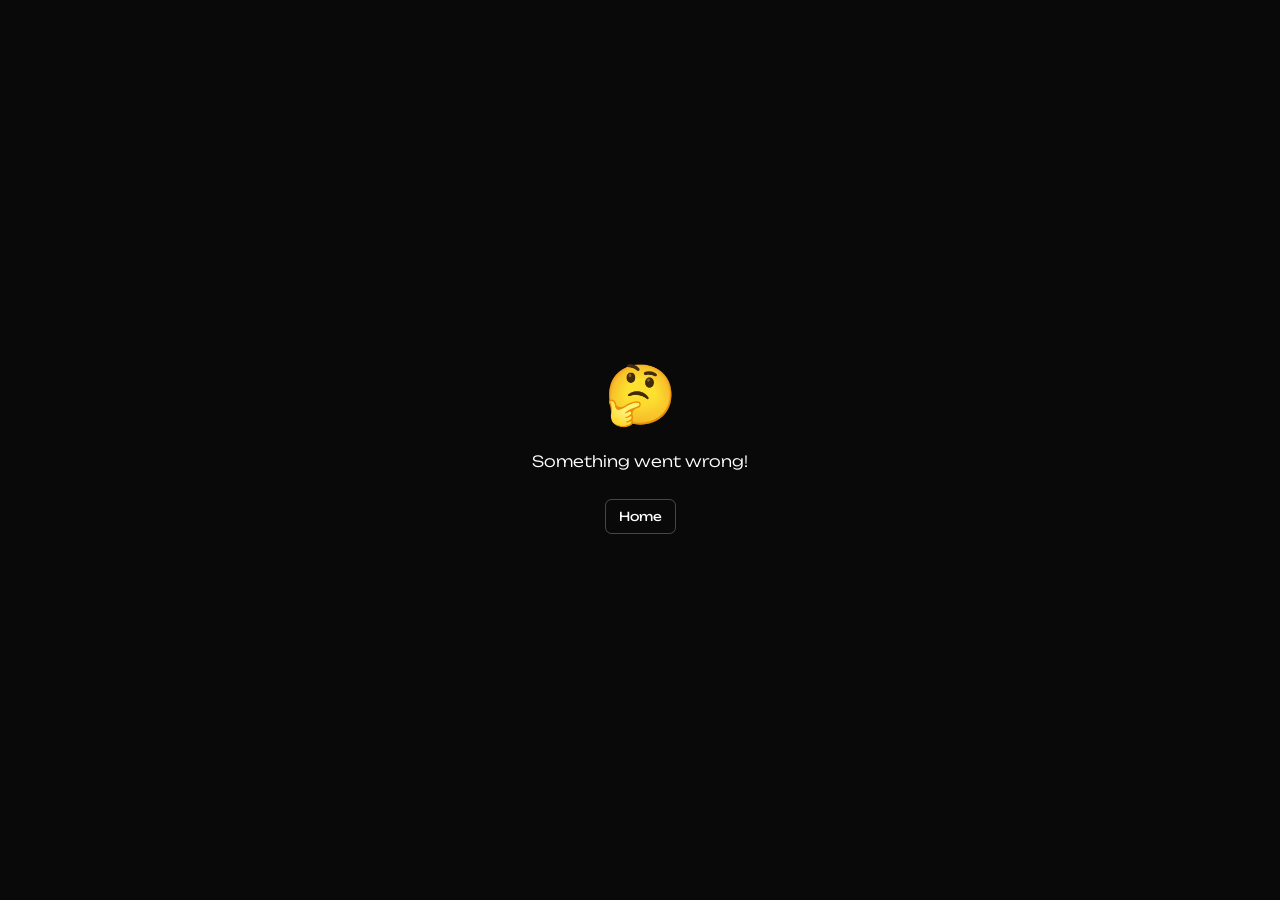
==== commit 8a5f6cb9: "Update index.html" ====
--- a/index.html
+++ b/index.html
@@ -72,11 +72,11 @@
             0%   { transform: rotate(0deg); }
             100% { transform: rotate(360deg); }
           }
-        </style><!--/$--><div id="cf-turnstile"></div><main style="font-family:Unbounded;--theme-color:#ffffff;--icon-color:#F97316;--primary-text-color:#ffffff;--secondary-text-color:#a3a3a3;--background-color:#000000;--box-color:#14141700;--box-width:1000px;--box-spacing:25px;--box-blur:0px;--box-radius:20px;--box-shadow-color:#09090900;--border-width:1px;--border-color:#78726D20;--border-style:Solid;--page-enter-animation:None;--page-enter-animation-speed:161ms;--avatar-radius:50px;--reveal-screen-blur:10px"><button class="reveal-screen-blur fixed z-50 flex size-full items-center justify-center bg-black/50" type="button"><div class="primary-text-color page-enter-animation whitespace-pre-wrap break-all px-4 text-lg select-none">[ click to unlock ]</div></button><video class="background-color pointer-events-none fixed z-10 size-full object-contain" controlslist="nofullscreen" disablepictureinpicture="" loop="" muted="" playsinline="" src="https://r2.fakecrime.bio/backgrounds/d4bbc75a-4142-4ed5-b296-48e8fee470be.mp4" style="opacity:0%"></video><div class="background-color pointer-events-none fixed z-0 size-full"></div><div class="hidden relative z-20 size-full"><div class="table-cell px-4 py-20 align-middle"><div class="box-width page-enter-animation relative mx-auto"><div class="false space-y-8"><div class="box-style"><div class="border-color box-radius-top border-bottom-width overflow-hidden"><video autoplay="" class="h-40 w-full" controlslist="nofullscreen" disablepictureinpicture="" loop="" muted="" playsinline="" preload="none" src="https://r2.fakecrime.bio/banners/39128000-a18c-4f70-8458-5ef6fb4e8898.mp4" style="opacity:100%;filter:blur(00px)"></video></div><div class="space-y-8 -mt-14 box-padding-x box-padding-b"><div class="flex items-center justify-center flex-col gap-8"><div class="relative -m-2"><div class="relative m-2 aspect-square h-28"><img alt="Avatar" class="border-color border-width avatar-radius aspect-square size-full Center" data-nimg="1" decoding="async" draggable="false" height="104" loading="lazy" src="https://r2.fakecrime.bio/avatars/91bf0f3a-f4a6-4b5e-a938-6fa3a2fa9d0c.webp" style="color:transparent" width="104"/></div><div class="pointer-events-none absolute right-0 top-0 aspect-square h-32"><img alt="Decoration" class="aspect-square size-full" data-nimg="1" decoding="async" draggable="false" height="104" loading="lazy" src="https://r2.fakecrime.bio/assets/decorations/angry.gif" style="color:transparent" width="104"/></div></div><div class="flex justify-center items-center z-10 flex-col gap-2"><h1 class="primary-text-color break-all text-2xl font-semibold" style="background-image:url(https://r2.fakecrime.bio/assets/sparkles/white.gif);width:fit-content">soc1ly</h1></div></div><div class="secondary-text-color whitespace-pre-wrap leading-tight" style="word-break:break-word"><hr/>
+        </style><!--/$--><div id="cf-turnstile"></div><main style="font-family:Unbounded;--theme-color:#ffffff;--icon-color:#F97316;--primary-text-color:#ffffff;--secondary-text-color:#a3a3a3;--background-color:#000000;--box-color:#14141700;--box-width:1000px;--box-spacing:25px;--box-blur:0px;--box-radius:20px;--box-shadow-color:#09090900;--border-width:1px;--border-color:#78726D20;--border-style:Solid;--page-enter-animation:None;--page-enter-animation-speed:161ms;--avatar-radius:50px;--reveal-screen-blur:10px"><button class="reveal-screen-blur fixed z-50 flex size-full items-center justify-center bg-black/50" type="button"><div class="primary-text-color page-enter-animation whitespace-pre-wrap break-all px-4 text-lg select-none">[ click to unlock ]</div></button><video class="background-color pointer-events-none fixed z-10 size-full object-contain" controlslist="nofullscreen" disablepictureinpicture="" loop="" muted="" playsinline="" src="https://r2.fakecrime.bio/backgrounds/d4bbc75a-4142-4ed5-b296-48e8fee470be.mp4" style="opacity:0%"></video><div class="background-color pointer-events-none fixed z-0 size-full"></div><div class="hidden relative z-20 size-full"><div class="table-cell px-4 py-20 align-middle"><div class="box-width page-enter-animation relative mx-auto"><div class="false space-y-8"><div class="box-style"><div class="border-color box-radius-top border-bottom-width overflow-hidden"><video autoplay="" class="h-40 w-full" controlslist="nofullscreen" disablepictureinpicture="" loop="" muted="" playsinline="" preload="none" src="https://r2.fakecrime.bio/banners/39128000-a18c-4f70-8458-5ef6fb4e8898.mp4" style="opacity:100%;filter:blur(00px)"></video></div><div class="space-y-8 -mt-14 box-padding-x box-padding-b"><div class="flex items-center justify-center flex-col gap-8"><div class="relative -m-2"><div class="relative m-2 aspect-square h-28"><img alt="Avatar" class="border-color border-width avatar-radius aspect-square size-full Center" data-nimg="1" decoding="async" draggable="false" height="104" loading="lazy" src="https://r2.fakecrime.bio/avatars/91bf0f3a-f4a6-4b5e-a938-6fa3a2fa9d0c.webp" style="color:transparent" width="104"/></div><div class="pointer-events-none absolute right-0 top-0 aspect-square h-32"><img alt="Decoration" class="aspect-square size-full" data-nimg="1" decoding="async" draggable="false" height="104" loading="lazy" src="https://r2.fakecrime.bio/assets/decorations/angry.gif" style="color:transparent" width="104"/></div></div><div class="flex justify-center items-center z-10 flex-col gap-2"><h1 class="primary-text-color break-all text-2xl font-semibold" style="background-image:url(https://r2.fakecrime.bio/assets/sparkles/white.gif);width:fit-content">ceo.soc1ly</h1></div></div><div class="secondary-text-color whitespace-pre-wrap leading-tight" style="word-break:break-word"><hr/>
 <div class="text-center"><b>developer of minecraft servers</b></div>
 <div class="text-center"><b>specialize in box pvp</b></div>
 <div class="text-center"><b>typing in java, js, ahk (v1, v2</b>)</div>
 <div class="text-center"><b>experience with mysql, sqlite, h2 (v2/v3)</b></div>
 <div class="text-center"><b>working with libs papi, lp, pp, dh, vault and more</b></div>
-<hr/></div><div class="flex justify-center items-center gap-3 text-sm"><svg class="fill-theme drop-shadow-theme" height="13" viewbox="0 0 24 24" width="13" xmlns="http://www.w3.org/2000/svg"><path d="M12 0c-4.198 0-8 3.403-8 7.602 0 4.198 3.469 9.21 8 16.398 4.531-7.188 8-12.2 8-16.398 0-4.199-3.801-7.602-8-7.602zm0 11c-1.657 0-3-1.343-3-3s1.343-3 3-3 3 1.343 3 3-1.343 3-3 3z"></path></svg><p class="secondary-text-color line-clamp-1 break-all">Moscow, RU</p></div><div class="flex flex-wrap items-center justify-center gap-4"><a draggable="false" href="https://t.me/javacrime" target="_blank"><div class="group relative z-20 flex items-center justify-center"><div class="duration-300 hover:scale-105 hover:brightness-105"><div class="flex items-center justify-center size-[24px]"><svg class="fill-[#32A7E3] drop-shadow-[0_0_3.5px_#32A7E375]" height="24" viewbox="0 0 24 24" width="24" xmlns="http://www.w3.org/2000/svg"><path d="M11.944 0A12 12 0 0 0 0 12a12 12 0 0 0 12 12 12 12 0 0 0 12-12A12 12 0 0 0 12 0a12 12 0 0 0-.056 0zm4.962 7.224c.1-.002.321.023.465.14a.506.506 0 0 1 .171.325c.016.093.036.306.02.472-.18 1.898-.962 6.502-1.36 8.627-.168.9-.499 1.201-.82 1.23-.696.065-1.225-.46-1.9-.902-1.056-.693-1.653-1.124-2.678-1.8-1.185-.78-.417-1.21.258-1.91.177-.184 3.247-2.977 3.307-3.23.007-.032.014-.15-.056-.212s-.174-.041-.249-.024c-.106.024-1.793 1.14-5.061 3.345-.48.33-.913.49-1.302.48-.428-.008-1.252-.241-1.865-.44-.752-.245-1.349-.374-1.297-.789.027-.216.325-.437.893-.663 3.498-1.524 5.83-2.529 6.998-3.014 3.332-1.386 4.025-1.627 4.476-1.635z"></path></svg></div></div><div class="box-radius pointer-events-none absolute -top-10 sm:-top-11 flex translate-y-1 scale-90 items-center gap-2 border border-stone-400/10 bg-black px-3 py-1.5 text-white opacity-0 duration-300 group-hover:translate-y-0 group-hover:scale-100 group-hover:opacity-100"><span class="select-none truncate text-xs sm:text-sm font-normal">telegram</span><div class="size-4"><svg class="drop-shadow-current fill-current" height="14" viewbox="0 0 24 24" width="14" xmlns="http://www.w3.org/2000/svg"><path d="M16.6 17a1 1 0 0 1-.6-1v-2.5H3a1 1 0 0 1-1-1v-1q0-1 1-1h13V8a1 1 0 0 1 1.7-.7l4 4q.6.7 0 1.4l-4 4a1 1 0 0 1-1 .2"></path></svg></div></div></div></a><a draggable="false" href="https://github.com/soc1ly" target="_blank"><div class="group relative z-20 flex items-center justify-center"><div class="duration-300 hover:scale-105 hover:brightness-105"><div class="flex items-center justify-center size-[24px]"><svg class="fill-white drop-shadow-[0_0_3.5px_#FFFFFF75]" height="24" viewbox="0 0 24 24" width="24" xmlns="http://www.w3.org/2000/svg"><path d="M12 .297c-6.63 0-12 5.373-12 12 0 5.303 3.438 9.8 8.205 11.385.6.113.82-.258.82-.577 0-.285-.01-1.04-.015-2.04-3.338.724-4.042-1.61-4.042-1.61C4.422 18.07 3.633 17.7 3.633 17.7c-1.087-.744.084-.729.084-.729 1.205.084 1.838 1.236 1.838 1.236 1.07 1.835 2.809 1.305 3.495.998.108-.776.417-1.305.76-1.605-2.665-.3-5.466-1.332-5.466-5.93 0-1.31.465-2.38 1.235-3.22-.135-.303-.54-1.523.105-3.176 0 0 1.005-.322 3.3 1.23.96-.267 1.98-.399 3-.405 1.02.006 2.04.138 3 .405 2.28-1.552 3.285-1.23 3.285-1.23.645 1.653.24 2.873.12 3.176.765.84 1.23 1.91 1.23 3.22 0 4.61-2.805 5.625-5.475 5.92.42.36.81 1.096.81 2.22 0 1.606-.015 2.896-.015 3.286 0 .315.21.69.825.57C20.565 22.092 24 17.592 24 12.297c0-6.627-5.373-12-12-12"></path></svg></div></div><div class="box-radius pointer-events-none absolute -top-10 sm:-top-11 flex translate-y-1 scale-90 items-center gap-2 border border-stone-400/10 bg-black px-3 py-1.5 text-white opacity-0 duration-300 group-hover:translate-y-0 group-hover:scale-100 group-hover:opacity-100"><span class="select-none truncate text-xs sm:text-sm font-normal">git</span><div class="size-4"><svg class="drop-shadow-current fill-current" height="14" viewbox="0 0 24 24" width="14" xmlns="http://www.w3.org/2000/svg"><path d="M16.6 17a1 1 0 0 1-.6-1v-2.5H3a1 1 0 0 1-1-1v-1q0-1 1-1h13V8a1 1 0 0 1 1.7-.7l4 4q.6.7 0 1.4l-4 4a1 1 0 0 1-1 .2"></path></svg></div></div></div></a><a draggable="false" href="https://soundcloud.com/soc1ly" target="_blank"><div class="group relative z-20 flex items-center justify-center"><div class="duration-300 hover:scale-105 hover:brightness-105"><div class="flex items-center justify-center size-[24px]"><svg class="fill-[#FF6600] drop-shadow-[0_0_3.5px_#FF660075]" height="24" viewbox="0 0 24 24" width="24" xmlns="http://www.w3.org/2000/svg"><path d="M7 17.939h-1v-8.068c.308-.231.639-.429 1-.566v8.634zm3 0h1v-9.224c-.229.265-.443.548-.621.857l-.379-.184v8.551zm-2 0h1v-8.848c-.508-.079-.623-.05-1-.01v8.858zm-4 0h1v-7.02c-.312.458-.555.971-.692 1.535l-.308-.182v5.667zm-3-5.25c-.606.547-1 1.354-1 2.268 0 .914.394 1.721 1 2.268v-4.536zm18.879-.671c-.204-2.837-2.404-5.079-5.117-5.079-1.022 0-1.964.328-2.762.877v10.123h9.089c1.607 0 2.911-1.393 2.911-3.106 0-2.233-2.168-3.772-4.121-2.815zm-16.879-.027c-.302-.024-.526-.03-1 .122v5.689c.446.143.636.138 1 .138v-5.949z"></path></svg></div></div><div class="box-radius pointer-events-none absolute -top-10 sm:-top-11 flex translate-y-1 scale-90 items-center gap-2 border border-stone-400/10 bg-black px-3 py-1.5 text-white opacity-0 duration-300 group-hover:translate-y-0 group-hover:scale-100 group-hover:opacity-100"><span class="select-none truncate text-xs sm:text-sm font-normal">sc</span><div class="size-4"><svg class="drop-shadow-current fill-current" height="14" viewbox="0 0 24 24" width="14" xmlns="http://www.w3.org/2000/svg"><path d="M16.6 17a1 1 0 0 1-.6-1v-2.5H3a1 1 0 0 1-1-1v-1q0-1 1-1h13V8a1 1 0 0 1 1.7-.7l4 4q.6.7 0 1.4l-4 4a1 1 0 0 1-1 .2"></path></svg></div></div></div></a><a draggable="false" href="redirect_q4821aa06.html" target="_blank"><div class="group relative z-20 flex items-center justify-center"><div class="duration-300 hover:scale-105 hover:brightness-105"><img alt="Icon" class="size-[24px] object-cover false" data-nimg="1" decoding="async" draggable="false" height="24" loading="lazy" src="https://r2.fakecrime.bio/icons/67cf42e0-6886-4e07-b106-dd13e78aa9c2.png" style="color:transparent" width="24"/></div><div class="box-radius pointer-events-none absolute -top-10 sm:-top-11 flex translate-y-1 scale-90 items-center gap-2 border border-stone-400/10 bg-black px-3 py-1.5 text-white opacity-0 duration-300 group-hover:translate-y-0 group-hover:scale-100 group-hover:opacity-100"><span class="select-none truncate text-xs sm:text-sm font-normal">spigotmc</span><div class="size-4"><svg class="drop-shadow-current fill-current" height="14" viewbox="0 0 24 24" width="14" xmlns="http://www.w3.org/2000/svg"><path d="M16.6 17a1 1 0 0 1-.6-1v-2.5H3a1 1 0 0 1-1-1v-1q0-1 1-1h13V8a1 1 0 0 1 1.7-.7l4 4q.6.7 0 1.4l-4 4a1 1 0 0 1-1 .2"></path></svg></div></div></div></a></div></div></div><div class="flex flex-wrap items-center justify-center gap-4"><a class="box-style flex w-full flex-[100%] cursor-pointer items-center justify-between gap-4 p-3 sm:flex-[45%]" draggable="false" href="https://discord.com/users/javaassist" target="_blank"><div class="flex w-full items-center justify-between gap-4"><div class="flex aspect-square h-14 items-center justify-center"><img alt="Icon" class="border-color box-radius border-width size-full bg-white/[3%] object-cover false" data-nimg="1" decoding="async" draggable="false" height="56" loading="lazy" src="https://r2.fakecrime.bio/icons/945a8f7a-66af-4936-a778-c6281553f743.jpg" style="color:transparent" width="56"/></div><div class="w-full text-left"><p class="primary-text-color font-medium line-clamp-1 w-full break-all text-sm">ceo.soc1ly</p><p class="secondary-text-color line-clamp-1 w-full break-all text-xs">@javaassist</p></div></div><div class="mr-3 text-theme drop-shadow-theme"><svg class="drop-shadow-current fill-current" height="14" viewbox="0 0 24 24" width="14" xmlns="http://www.w3.org/2000/svg"><path d="M16.6 17a1 1 0 0 1-.6-1v-2.5H3a1 1 0 0 1-1-1v-1q0-1 1-1h13V8a1 1 0 0 1 1.7-.7l4 4q.6.7 0 1.4l-4 4a1 1 0 0 1-1 .2"></path></svg></div></a></div><div class="flex items-center justify-center gap-5 p-3 box-style"><img alt="Cover" class="border-color avatar-radius border-width aspect-square size-16 sm:size-20" data-nimg="1" decoding="async" draggable="false" height="78" loading="lazy" src="https://r2.fakecrime.bio/tracks/covers/6cf451a5-63c4-4819-864f-259735056a4d.jpg" style="color:transparent" width="78"/><div aria-label="Audio player" class="rhap_container rhap_loop--on rhap_play-status--paused" role="group" tabindex="0"><audio loop="" preload="none" src="https://r2.fakecrime.bio/tracks/audios/7b31f6b3-a439-4cd5-9216-e42a86cb0503.mp3"></audio><div class="rhap_header"><div class="line-clamp-1 break-all">i miss u and im at this point in my life</div></div><div class="rhap_main rhap_stacked"><div class="rhap_progress-section"><div class="rhap_time rhap_current-time" id="rhap_current-time">00:00</div><div aria-label="Audio progress control" aria-valuemax="100" aria-valuemin="0" aria-valuenow="0" class="rhap_progress-container" role="progressbar" tabindex="0"><div class="rhap_progress-bar"><div class="rhap_progress-indicator" style="left:0%"></div><div class="rhap_progress-filled" style="width:0%"></div></div></div><div class="rhap_time rhap_total-time">00:00</div></div><div class="rhap_controls-section"><div class="rhap_additional-controls"></div><div class="rhap_main-controls"><button aria-label="Play" class="rhap_button-clear rhap_main-controls-button rhap_play-pause-button" type="button"><svg class="fill-theme drop-shadow-theme size-5 duration-300 hover:scale-105 hover:brightness-105" height="24" viewbox="0 0 24 24" width="24" xmlns="http://www.w3.org/2000/svg"><path d="M21.4 9.4a3 3 0 0 1 0 5.2l-12.8 7C6.6 22.7 4 21.3 4 19V5c0-2.3 2.5-3.7 4.6-2.6z"></path></svg></button></div><div class="rhap_volume-controls"><div class="rhap_volume-container"><button aria-label="Mute" class="rhap_button-clear rhap_volume-button" type="button"></button><div aria-label="Volume control" aria-valuemax="100" aria-valuemin="0" aria-valuenow="NaN" class="rhap_volume-bar-area" role="progressbar" tabindex="0"><div class="rhap_volume-bar"><div class="rhap_volume-indicator" style="left:10.00%;transition-duration:0s"></div><div class="rhap_volume-filled" style="width:10.00%"></div></div></div></div></div></div></div></div></div></div><div class="absolute right-0 top-0 m-4 flex items-center gap-2"><div class="group relative z-20 flex items-center justify-center"><div class=""><span class="border-color box-blur box-radius border-width secondary-text-color flex select-none items-center gap-2 bg-white/[3%] px-3 py-1.5 text-xs duration-300 hover:scale-105 hover:brightness-105"><svg class="stroke-theme drop-shadow-theme size-4 fill-none" height="24" stroke-linecap="round" stroke-width="3" viewbox="0 0 24 24" width="24" xmlns="http://www.w3.org/2000/svg"><path d="M10 4 7 20M17 4l-3 16M5 8h15M4 16h15"></path></svg>32360</span></div><div class="box-radius pointer-events-none absolute -top-10 sm:-top-11 flex translate-y-1 scale-90 items-center gap-2 border border-stone-400/10 bg-black px-3 py-1.5 text-white opacity-0 duration-300 group-hover:translate-y-0 group-hover:scale-100 group-hover:opacity-100"><span class="select-none truncate text-xs sm:text-sm font-normal">UID</span></div></div></div></div></div></div></main><script async="" src="_next/static/chunks/webpack-b9954c28ec583b7f.js" type="421c9134e1d7a816a855d9ad-text/javascript"></script><script type="421c9134e1d7a816a855d9ad-text/javascript">(self.__next_f=self.__next_f||[]).push([0]);self.__next_f.push([2,null])</script><script type="421c9134e1d7a816a855d9ad-text/javascript">self.__next_f.push([1,"1:HL[\"https://fakecrime.bio/_next/static/css/2b248e9e79008cde.css\",\"style\"]\n2:HL[\"https://fakecrime.bio/_next/static/css/2317e2665037c7f9.css\",\"style\"]\n"])</script><script type="421c9134e1d7a816a855d9ad-text/javascript">self.__next_f.push([1,"3:I[12846,[],\"\"]\n6:I[4707,[],\"\"]\n8:I[36423,[],\"\"]\n9:I[88105,[\"4438\",\"static/chunks/4438-90663ea9f5e61d1a.js\",\"3185\",\"static/chunks/app/layout-2d54398fd2197749.js\"],\"PreloadResources\"]\na:I[88003,[\"4438\",\"static/chunks/4438-90663ea9f5e61d1a.js\",\"3185\",\"static/chunks/app/layout-2d54398fd2197749.js\"],\"\"]\nb:I[14438,[\"4438\",\"static/chunks/4438-90663ea9f5e61d1a.js\",\"3185\",\"static/chunks/app/layout-2d54398fd2197749.js\"],\"Toaster\"]\nc:I[69229,[\"4438\",\"static/chunks/4438-90663ea9f5e61d1a.js\",\"3185\",\"static/chunks/app/layout-2d54398fd2197749.js\"],\"default\"]\nd:I[10376,[\"2972\",\"static/chunks/2972-30e123e68af4141a.js\",\"7601\",\"static/chunks/app/error-9388289c7d46beb7.js\"],\"default\"]\ne:I[75292,[\"2972\",\"static/chunks/2972-30e123e68af4141a.js\",\"9160\",\"static/chunks/app/not-found-3c7879948d636120.js\"],\"default\"]\n10:I[61060,[],\"\"]\n7:[\"slug\",\"soc1ly\",\"d\"]\n11:[]\n"])</script><script type="421c9134e1d7a816a855d9ad-text/javascript">self.__next_f.push([1,"0:[\"$\",\"$L3\",null,{\"buildId\":\"6O9khvYZ4xab4Kx9HjTrV\",\"assetPrefix\":\"https://fakecrime.bio\",\"urlParts\":[\"\",\"soc1ly\"],\"initialTree\":[\"\",{\"children\":[[\"slug\",\"soc1ly\",\"d\"],{\"children\":[\"__PAGE__\",{}]}]},\"$undefined\",\"$undefined\",true],\"initialSeedData\":[\"\",{\"children\":[[\"slug\",\"soc1ly\",\"d\"],{\"children\":[\"__PAGE__\",{},[[\"$L4\",\"$L5\",null],null],null]},[null,[\"$\",\"$L6\",null,{\"parallelRouterKey\":\"children\",\"segmentPath\":[\"children\",\"$7\",\"children\"],\"error\":\"$undefined\",\"errorStyles\":\"$undefined\",\"errorScripts\":\"$undefined\",\"template\":[\"$\",\"$L8\",null,{}],\"templateStyles\":\"$undefined\",\"templateScripts\":\"$undefined\",\"notFound\":\"$undefined\",\"notFoundStyles\":\"$undefined\"}]],null]},[[[[\"$\",\"link\",\"0\",{\"rel\":\"stylesheet\",\"href\":\"https://fakecrime.bio/_next/static/css/2b248e9e79008cde.css\",\"precedence\":\"next\",\"crossOrigin\":\"$undefined\"}],[\"$\",\"link\",\"1\",{\"rel\":\"stylesheet\",\"href\":\"https://fakecrime.bio/_next/static/css/2317e2665037c7f9.css\",\"precedence\":\"next\",\"crossOrigin\":\"$undefined\"}]],[\"$\",\"html\",null,{\"lang\":\"en\",\"children\":[\"$\",\"body\",null,{\"children\":[[\"$\",\"$L9\",null,{}],[\"$\",\"$La\",null,{\"id\":\"organization-json-ld\",\"type\":\"application/ld+json\",\"strategy\":\"beforeInteractive\",\"dangerouslySetInnerHTML\":{\"__html\":\"{\\n  \\\"@context\\\": \\\"https://schema.org\\\",\\n  \\\"@type\\\": \\\"Organization\\\",\\n  \\\"url\\\": \\\"https://fakecrime.bio\\\",\\n  \\\"name\\\": \\\"fakecrime\\\",\\n  \\\"description\\\": \\\"Fakecrime is your essential platform for creating modern, customizable bio-pages, paired with a flexible, fast and secure file hosting to meet all your digital needs.\\\",\\n  \\\"logo\\\": \\\"https://fakecrime.bio/favicon.ico\\\"\\n}\"}}],[\"$\",\"$Lb\",null,{\"className\":\"!z-50\",\"style\":{\"fontFamily\":\"Unbounded\"},\"position\":\"bottom-center\",\"richColors\":true,\"duration\":2500,\"expand\":true}],[\"$\",\"$Lc\",null,{}],[\"$\",\"$L6\",null,{\"parallelRouterKey\":\"children\",\"segmentPath\":[\"children\"],\"error\":\"$d\",\"errorStyles\":[],\"errorScripts\":[],\"template\":[\"$\",\"$L8\",null,{}],\"templateStyles\":\"$undefined\",\"templateScripts\":\"$undefined\",\"notFound\":[\"$\",\"$Le\",null,{}],\"notFoundStyles\":[]}]]}]}]],null],null],\"couldBeIntercepted\":false,\"initialHead\":[null,\"$Lf\"],\"globalErrorComponent\":\"$10\",\"missingSlots\":\"$W11\"}]\n"])</script><script type="421c9134e1d7a816a855d9ad-text/javascript">self.__next_f.push([1,"12:I[50424,[\"8218\",\"static/chunks/aaea2bcf-b350f97bed25f4e3.js\",\"2972\",\"static/chunks/2972-30e123e68af4141a.js\",\"4123\",\"static/chunks/4123-5829a6358d86a6cf.js\",\"3145\",\"static/chunks/3145-48cafac7e1c5f377.js\",\"5823\",\"static/chunks/5823-858e1024ac753b35.js\",\"3959\",\"static/chunks/3959-676af0b8bd7fda23.js\",\"4576\",\"static/chunks/4576-3b5e958e42ed7730.js\",\"8888\",\"static/chunks/8888-28c9cdcb72d3bdb5.js\",\"6042\",\"static/chunks/app/%5Bslug%5D/page-f7dfb92ca68be2da.js\"],\"default\"]\n"])</script><script type="421c9134e1d7a816a855d9ad-text/javascript">self.__next_f.push([1,"5:[\"$\",\"$L12\",null,{\"portfolio\":{\"id\":32360,\"slug\":\"soc1ly\",\"username\":\"soc1ly\",\"aliases\":[],\"role\":\"User\",\"verified\":true,\"has_premium\":false,\"description\":\"[hr]\\n[center][b]developer of minecraft servers[/b][/center]\\n[center][b]specialize in box pvp[/b][/center]\\n[center][b]typing in java, js, ahk (v1, v2[/b])[/center]\\n[center][b]experience with mysql, sqlite, h2 (v2/v3)[/b][/center]\\n[center][b]working with libs papi, lp, pp, dh, vault and more[/b][/center]\\n[hr]\",\"location\":\"Moscow, RU\",\"views\":30,\"discord\":\"906439708161236992\",\"layout\":\"Default\",\"alignment\":\"Center\",\"assets\":{\"avatar\":\"https://r2.fakecrime.bio/avatars/91bf0f3a-f4a6-4b5e-a938-6fa3a2fa9d0c.webp\",\"background\":\"https://r2.fakecrime.bio/backgrounds/d4bbc75a-4142-4ed5-b296-48e8fee470be.mp4\",\"banner\":\"https://r2.fakecrime.bio/banners/39128000-a18c-4f70-8458-5ef6fb4e8898.mp4\",\"cursor\":null,\"favicon\":\"https://r2.fakecrime.bio/favicons/186e4f54-1aff-45e9-80f9-6cfaedfd10ea.webp\"},\"options\":{\"show_discord_presence\":false,\"show_join_date\":false,\"show_theme\":false,\"show_uid\":true,\"show_views\":false,\"show_reveal_screen\":true,\"hide_badges\":false,\"hide_links\":false,\"hide_showcases\":false,\"hide_tags\":true,\"hide_watermark\":false},\"embed\":{\"title\":\"soc1ly.lol\",\"site_name\":null,\"description\":null,\"color\":\"#ffffff\",\"image_size\":\"Big\",\"image\":null},\"reveal_screen_blur\":\"10\",\"reveal_screen_text\":\"[ click to unlock ]\",\"theme_color\":\"#ffffff\",\"icon_color\":\"#F97316\",\"primary_text_color\":\"#ffffff\",\"secondary_text_color\":\"#a3a3a3\",\"background_size\":\"Contain\",\"background_blur\":\"0\",\"background_opacity\":\"0\",\"background_color\":\"#000000\",\"banner_opacity\":\"100\",\"banner_blur\":\"0\",\"page_title\":\"soc1ly\",\"page_title_animation\":\"Flashing\",\"page_title_animation_speed\":\"500\",\"page_overlay\":\"None\",\"page_enter_animation\":\"None\",\"page_enter_animation_speed\":\"161\",\"font\":\"Unbounded\",\"click_sound\":\"None\",\"cursor\":\"System\",\"cursor_trail\":\"None\",\"border_width\":\"1\",\"border_color\":\"#78726D\",\"border_opacity\":\"20\",\"border_style\":\"Solid\",\"box_tilt\":\"Standard\",\"box_tilt_listening\":\"Full Page\",\"box_color\":\"#141417\",\"box_opacity\":\"0\",\"box_width\":\"1000\",\"box_spacing\":\"25\",\"box_blur\":\"0\",\"box_radius\":\"20\",\"box_shadow_color\":\"#090909\",\"box_shadow_opacity\":\"0\",\"avatar_decoration\":\"Angry\",\"avatar_radius\":\"50\",\"username_sparkles\":\"White\",\"track_player\":\"Embed Box\",\"track_playback_mode\":\"Shuffle\",\"tracks\":[{\"id\":\"bef26529-6bc9-483b-8faa-dde02490a0f5\",\"cover\":\"https://r2.fakecrime.bio/tracks/covers/6cf451a5-63c4-4819-864f-259735056a4d.jpg\",\"audio\":\"https://r2.fakecrime.bio/tracks/audios/7b31f6b3-a439-4cd5-9216-e42a86cb0503.mp3\",\"name\":\"i miss u and im at this point in my life\",\"url\":null}],\"badges\":[],\"links\":[{\"id\":\"bdaf3bba-cdeb-4e8a-aeaf-6fa467c0ee71\",\"title\":\"telegram\",\"description\":null,\"url\":\"https://t.me/javacrime\",\"copyable_text\":null,\"platform\":\"Telegram\",\"icon\":null,\"style\":\"Icon\",\"type\":\"URL\"},{\"id\":\"38d661a2-c0e3-45f6-bc40-fadc7026a3e1\",\"title\":\"git\",\"description\":null,\"url\":\"https://github.com/soc1ly\",\"copyable_text\":null,\"platform\":\"GitHub\",\"icon\":null,\"style\":\"Icon\",\"type\":\"URL\"},{\"id\":\"3c72036a-3fab-4143-b550-881682ad0414\",\"title\":\"sc\",\"description\":null,\"url\":\"https://soundcloud.com/soc1ly\",\"copyable_text\":null,\"platform\":\"SoundCloud\",\"icon\":null,\"style\":\"Icon\",\"type\":\"URL\"},{\"id\":\"3c45e8d4-637e-4ca7-9281-830e43d689da\",\"title\":\"spigotmc\",\"description\":null,\"url\":\"https://spigotmc.ru/members/soc1ly.50434/\",\"copyable_text\":null,\"platform\":\"Custom\",\"icon\":\"https://r2.fakecrime.bio/icons/67cf42e0-6886-4e07-b106-dd13e78aa9c2.png\",\"style\":\"Icon\",\"type\":\"URL\"},{\"id\":\"12816935-3488-4482-b687-35c72b97bf67\",\"title\":\"ceo.soc1ly\",\"description\":\"@javaassist\",\"url\":\"https://discord.com/users/javaassist\",\"copyable_text\":null,\"platform\":\"Custom\",\"icon\":\"https://r2.fakecrime.bio/icons/945a8f7a-66af-4936-a778-c6281553f743.jpg\",\"style\":\"Box\",\"type\":\"URL\"}],\"showcases\":[],\"tags\":[{\"id\":\"d5060d27-e08e-406c-86ed-f70b555294a4\",\"tag\":\"#jar\"},{\"id\":\"01e192f0-3bc2-4f53-8f5c-b68abc24c90d\",\"tag\":\"#boxpvp\"},{\"id\":\"d8468c37-eefc-4080-8a8e-2b83d5f6ce9b\",\"tag\":\"#java\"},{\"id\":\"8ec3c2ad-4180-4ebd-97e9-30b10c18a5fd\",\"tag\":\"#minecraft\"},{\"id\":\"0e592609-a19a-4035-840e-f82f172128c5\",\"tag\":\"#developer\"}],\"created_at\":\"2025-12-29T04:34:50.000Z\"}}]\n"])</script><script type="421c9134e1d7a816a855d9ad-text/javascript">self.__next_f.push([1,"f:[[\"$\",\"meta\",\"0\",{\"name\":\"viewport\",\"content\":\"width=device-width, initial-scale=1, maximum-scale=1\"}],[\"$\",\"meta\",\"1\",{\"name\":\"theme-color\",\"content\":\"#ffffff\"}],[\"$\",\"meta\",\"2\",{\"charSet\":\"utf-8\"}],[\"$\",\"title\",\"3\",{\"children\":\"soc1ly\"}],[\"$\",\"link\",\"4\",{\"rel\":\"manifest\",\"href\":\"/manifest.webmanifest\",\"crossOrigin\":\"use-credentials\"}],[\"$\",\"meta\",\"5\",{\"name\":\"robots\",\"content\":\"index, follow\"}],[\"$\",\"meta\",\"6\",{\"name\":\"copyright\",\"content\":\"fakecrime 2026 вЂ” All Rights reserved\"}],[\"$\",\"link\",\"7\",{\"rel\":\"canonical\",\"href\":\"https://fakecrime.bio/soc1ly\"}],[\"$\",\"meta\",\"8\",{\"property\":\"og:title\",\"content\":\"soc1ly.lol\"}],[\"$\",\"meta\",\"9\",{\"property\":\"og:url\",\"content\":\"https://fakecrime.bio\"}],[\"$\",\"meta\",\"10\",{\"property\":\"og:type\",\"content\":\"profile\"}],[\"$\",\"meta\",\"11\",{\"name\":\"twitter:card\",\"content\":\"summary_large_image\"}],[\"$\",\"meta\",\"12\",{\"name\":\"twitter:title\",\"content\":\"soc1ly.lol\"}],[\"$\",\"meta\",\"13\",{\"name\":\"twitter:image\",\"content\":\"https://fakecrime.bio/api/og/soc1ly?t=1782624075619\"}],[\"$\",\"link\",\"14\",{\"rel\":\"shortcut icon\",\"href\":\"https://r2.fakecrime.bio/favicons/186e4f54-1aff-45e9-80f9-6cfaedfd10ea.webp\"}]]\n4:null\n"])</script><script data-cf-settings="421c9134e1d7a816a855d9ad-|49" defer="" src="cdn-cgi/scripts/7d0fa10a/cloudflare-static/rocket-loader.min.js"></script><script>(function(){function c(){var b=a.contentDocument||a.contentWindow.document;if(b){var d=b.createElement('script');d.innerHTML="window.__CF$cv$params={r:'a12c974bacb28d58',t:'MTc4MjY0ODY1NA=='};var a=document.createElement('script');a.src='/cdn-cgi/challenge-platform/scripts/jsd/main.js';document.getElementsByTagName('head')[0].appendChild(a);";b.getElementsByTagName('head')[0].appendChild(d)}}if(document.body){var a=document.createElement('iframe');a.height=1;a.width=1;a.style.position='absolute';a.style.top=0;a.style.left=0;a.style.border='none';a.style.visibility='hidden';document.body.appendChild(a);if('loading'!==document.readyState)c();else if(window.addEventListener)document.addEventListener('DOMContentLoaded',c);else{var e=document.onreadystatechange||function(){};document.onreadystatechange=function(b){e(b);'loading'!==document.readyState&&(document.onreadystatechange=e,c())}}}})();</script><script crossorigin="anonymous" data-cf-beacon='{"version":"2024.11.0","token":"4828381486de4d7c8a6e7c64cd85ff9c","server_timing":{"name":{"cfCacheStatus":true,"cfEdge":true,"cfExtPri":true,"cfL4":true,"cfOrigin":true,"cfSpeedBrain":true},"location_startswith":null}}' defer="" integrity="sha512-57MDmcccJXYtNnH+ZiBwzC4jb2rvgVCEokYN+L/nLlmO8rfYT/gIpW2A569iJ/3b+0UEasghjuZH/ma3wIs/EQ==" src="https://static.cloudflareinsights.com/beacon.min.js/v833ccba57c9e4d2798f2e76cebdd09a11778172276447"></script>
-</body></html>+<hr/></div><div class="flex justify-center items-center gap-3 text-sm"><svg class="fill-theme drop-shadow-theme" height="13" viewbox="0 0 24 24" width="13" xmlns="http://www.w3.org/2000/svg"><path d="M12 0c-4.198 0-8 3.403-8 7.602 0 4.198 3.469 9.21 8 16.398 4.531-7.188 8-12.2 8-16.398 0-4.199-3.801-7.602-8-7.602zm0 11c-1.657 0-3-1.343-3-3s1.343-3 3-3 3 1.343 3 3-1.343 3-3 3z"></path></svg><p class="secondary-text-color line-clamp-1 break-all">Moscow, RU</p></div><div class="flex flex-wrap items-center justify-center gap-4"><a draggable="false" href="https://t.me/javacrime" target="_blank"><div class="group relative z-20 flex items-center justify-center"><div class="duration-300 hover:scale-105 hover:brightness-105"><div class="flex items-center justify-center size-[24px]"><svg class="fill-[#32A7E3] drop-shadow-[0_0_3.5px_#32A7E375]" height="24" viewbox="0 0 24 24" width="24" xmlns="http://www.w3.org/2000/svg"><path d="M11.944 0A12 12 0 0 0 0 12a12 12 0 0 0 12 12 12 12 0 0 0 12-12A12 12 0 0 0 12 0a12 12 0 0 0-.056 0zm4.962 7.224c.1-.002.321.023.465.14a.506.506 0 0 1 .171.325c.016.093.036.306.02.472-.18 1.898-.962 6.502-1.36 8.627-.168.9-.499 1.201-.82 1.23-.696.065-1.225-.46-1.9-.902-1.056-.693-1.653-1.124-2.678-1.8-1.185-.78-.417-1.21.258-1.91.177-.184 3.247-2.977 3.307-3.23.007-.032.014-.15-.056-.212s-.174-.041-.249-.024c-.106.024-1.793 1.14-5.061 3.345-.48.33-.913.49-1.302.48-.428-.008-1.252-.241-1.865-.44-.752-.245-1.349-.374-1.297-.789.027-.216.325-.437.893-.663 3.498-1.524 5.83-2.529 6.998-3.014 3.332-1.386 4.025-1.627 4.476-1.635z"></path></svg></div></div><div class="box-radius pointer-events-none absolute -top-10 sm:-top-11 flex translate-y-1 scale-90 items-center gap-2 border border-stone-400/10 bg-black px-3 py-1.5 text-white opacity-0 duration-300 group-hover:translate-y-0 group-hover:scale-100 group-hover:opacity-100"><span class="select-none truncate text-xs sm:text-sm font-normal">telegram</span><div class="size-4"><svg class="drop-shadow-current fill-current" height="14" viewbox="0 0 24 24" width="14" xmlns="http://www.w3.org/2000/svg"><path d="M16.6 17a1 1 0 0 1-.6-1v-2.5H3a1 1 0 0 1-1-1v-1q0-1 1-1h13V8a1 1 0 0 1 1.7-.7l4 4q.6.7 0 1.4l-4 4a1 1 0 0 1-1 .2"></path></svg></div></div></div></a><a draggable="false" href="https://github.com/soc1ly" target="_blank"><div class="group relative z-20 flex items-center justify-center"><div class="duration-300 hover:scale-105 hover:brightness-105"><div class="flex items-center justify-center size-[24px]"><svg class="fill-white drop-shadow-[0_0_3.5px_#FFFFFF75]" height="24" viewbox="0 0 24 24" width="24" xmlns="http://www.w3.org/2000/svg"><path d="M12 .297c-6.63 0-12 5.373-12 12 0 5.303 3.438 9.8 8.205 11.385.6.113.82-.258.82-.577 0-.285-.01-1.04-.015-2.04-3.338.724-4.042-1.61-4.042-1.61C4.422 18.07 3.633 17.7 3.633 17.7c-1.087-.744.084-.729.084-.729 1.205.084 1.838 1.236 1.838 1.236 1.07 1.835 2.809 1.305 3.495.998.108-.776.417-1.305.76-1.605-2.665-.3-5.466-1.332-5.466-5.93 0-1.31.465-2.38 1.235-3.22-.135-.303-.54-1.523.105-3.176 0 0 1.005-.322 3.3 1.23.96-.267 1.98-.399 3-.405 1.02.006 2.04.138 3 .405 2.28-1.552 3.285-1.23 3.285-1.23.645 1.653.24 2.873.12 3.176.765.84 1.23 1.91 1.23 3.22 0 4.61-2.805 5.625-5.475 5.92.42.36.81 1.096.81 2.22 0 1.606-.015 2.896-.015 3.286 0 .315.21.69.825.57C20.565 22.092 24 17.592 24 12.297c0-6.627-5.373-12-12-12"></path></svg></div></div><div class="box-radius pointer-events-none absolute -top-10 sm:-top-11 flex translate-y-1 scale-90 items-center gap-2 border border-stone-400/10 bg-black px-3 py-1.5 text-white opacity-0 duration-300 group-hover:translate-y-0 group-hover:scale-100 group-hover:opacity-100"><span class="select-none truncate text-xs sm:text-sm font-normal">git</span><div class="size-4"><svg class="drop-shadow-current fill-current" height="14" viewbox="0 0 24 24" width="14" xmlns="http://www.w3.org/2000/svg"><path d="M16.6 17a1 1 0 0 1-.6-1v-2.5H3a1 1 0 0 1-1-1v-1q0-1 1-1h13V8a1 1 0 0 1 1.7-.7l4 4q.6.7 0 1.4l-4 4a1 1 0 0 1-1 .2"></path></svg></div></div></div></a><a draggable="false" href="https://soundcloud.com/soc1ly" target="_blank"><div class="group relative z-20 flex items-center justify-center"><div class="duration-300 hover:scale-105 hover:brightness-105"><div class="flex items-center justify-center size-[24px]"><svg class="fill-[#FF6600] drop-shadow-[0_0_3.5px_#FF660075]" height="24" viewbox="0 0 24 24" width="24" xmlns="http://www.w3.org/2000/svg"><path d="M7 17.939h-1v-8.068c.308-.231.639-.429 1-.566v8.634zm3 0h1v-9.224c-.229.265-.443.548-.621.857l-.379-.184v8.551zm-2 0h1v-8.848c-.508-.079-.623-.05-1-.01v8.858zm-4 0h1v-7.02c-.312.458-.555.971-.692 1.535l-.308-.182v5.667zm-3-5.25c-.606.547-1 1.354-1 2.268 0 .914.394 1.721 1 2.268v-4.536zm18.879-.671c-.204-2.837-2.404-5.079-5.117-5.079-1.022 0-1.964.328-2.762.877v10.123h9.089c1.607 0 2.911-1.393 2.911-3.106 0-2.233-2.168-3.772-4.121-2.815zm-16.879-.027c-.302-.024-.526-.03-1 .122v5.689c.446.143.636.138 1 .138v-5.949z"></path></svg></div></div><div class="box-radius pointer-events-none absolute -top-10 sm:-top-11 flex translate-y-1 scale-90 items-center gap-2 border border-stone-400/10 bg-black px-3 py-1.5 text-white opacity-0 duration-300 group-hover:translate-y-0 group-hover:scale-100 group-hover:opacity-100"><span class="select-none truncate text-xs sm:text-sm font-normal">sc</span><div class="size-4"><svg class="drop-shadow-current fill-current" height="14" viewbox="0 0 24 24" width="14" xmlns="http://www.w3.org/2000/svg"><path d="M16.6 17a1 1 0 0 1-.6-1v-2.5H3a1 1 0 0 1-1-1v-1q0-1 1-1h13V8a1 1 0 0 1 1.7-.7l4 4q.6.7 0 1.4l-4 4a1 1 0 0 1-1 .2"></path></svg></div></div></div></a><a draggable="false" href="redirect_q4821aa06.html" target="_blank"><div class="group relative z-20 flex items-center justify-center"><div class="duration-300 hover:scale-105 hover:brightness-105"><img alt="Icon" class="size-[24px] object-cover false" data-nimg="1" decoding="async" draggable="false" height="24" loading="lazy" src="https://r2.fakecrime.bio/icons/67cf42e0-6886-4e07-b106-dd13e78aa9c2.png" style="color:transparent" width="24"/></div><div class="box-radius pointer-events-none absolute -top-10 sm:-top-11 flex translate-y-1 scale-90 items-center gap-2 border border-stone-400/10 bg-black px-3 py-1.5 text-white opacity-0 duration-300 group-hover:translate-y-0 group-hover:scale-100 group-hover:opacity-100"><span class="select-none truncate text-xs sm:text-sm font-normal">spigotmc</span><div class="size-4"><svg class="drop-shadow-current fill-current" height="14" viewbox="0 0 24 24" width="14" xmlns="http://www.w3.org/2000/svg"><path d="M16.6 17a1 1 0 0 1-.6-1v-2.5H3a1 1 0 0 1-1-1v-1q0-1 1-1h13V8a1 1 0 0 1 1.7-.7l4 4q.6.7 0 1.4l-4 4a1 1 0 0 1-1 .2"></path></svg></div></div></div></a></div></div></div><div class="flex flex-wrap items-center justify-center gap-4"><a class="box-style flex w-full flex-[100%] cursor-pointer items-center justify-between gap-4 p-3 sm:flex-[45%]" draggable="false" href="https://discord.com/users/javaassist" target="_blank"><div class="flex w-full items-center justify-between gap-4"><div class="flex aspect-square h-14 items-center justify-center"><img alt="Icon" class="border-color box-radius border-width size-full bg-white/[3%] object-cover false" data-nimg="1" decoding="async" draggable="false" height="56" loading="lazy" src="https://r2.fakecrime.bio/icons/945a8f7a-66af-4936-a778-c6281553f743.jpg" style="color:transparent" width="56"/></div><div class="w-full text-left"><p class="primary-text-color font-medium line-clamp-1 w-full break-all text-sm">ceo.soc1ly</p><p class="secondary-text-color line-clamp-1 w-full break-all text-xs">@javaassist</p></div></div><div class="mr-3 text-theme drop-shadow-theme"><svg class="drop-shadow-current fill-current" height="14" viewbox="0 0 24 24" width="14" xmlns="http://www.w3.org/2000/svg"><path d="M16.6 17a1 1 0 0 1-.6-1v-2.5H3a1 1 0 0 1-1-1v-1q0-1 1-1h13V8a1 1 0 0 1 1.7-.7l4 4q.6.7 0 1.4l-4 4a1 1 0 0 1-1 .2"></path></svg></div></a></div><div class="flex items-center justify-center gap-5 p-3 box-style"><img alt="Cover" class="border-color avatar-radius border-width aspect-square size-16 sm:size-20" data-nimg="1" decoding="async" draggable="false" height="78" loading="lazy" src="https://r2.fakecrime.bio/tracks/covers/6cf451a5-63c4-4819-864f-259735056a4d.jpg" style="color:transparent" width="78"/><div aria-label="Audio player" class="rhap_container rhap_loop--on rhap_play-status--paused" role="group" tabindex="0"><audio loop="" preload="none" src="https://r2.fakecrime.bio/tracks/audios/7b31f6b3-a439-4cd5-9216-e42a86cb0503.mp3"></audio><div class="rhap_header"><div class="line-clamp-1 break-all">i miss u and im at this point in my life</div></div><div class="rhap_main rhap_stacked"><div class="rhap_progress-section"><div class="rhap_time rhap_current-time" id="rhap_current-time">00:00</div><div aria-label="Audio progress control" aria-valuemax="100" aria-valuemin="0" aria-valuenow="0" class="rhap_progress-container" role="progressbar" tabindex="0"><div class="rhap_progress-bar"><div class="rhap_progress-indicator" style="left:0%"></div><div class="rhap_progress-filled" style="width:0%"></div></div></div><div class="rhap_time rhap_total-time">00:00</div></div><div class="rhap_controls-section"><div class="rhap_additional-controls"></div><div class="rhap_main-controls"><button aria-label="Play" class="rhap_button-clear rhap_main-controls-button rhap_play-pause-button" type="button"><svg class="fill-theme drop-shadow-theme size-5 duration-300 hover:scale-105 hover:brightness-105" height="24" viewbox="0 0 24 24" width="24" xmlns="http://www.w3.org/2000/svg"><path d="M21.4 9.4a3 3 0 0 1 0 5.2l-12.8 7C6.6 22.7 4 21.3 4 19V5c0-2.3 2.5-3.7 4.6-2.6z"></path></svg></button></div><div class="rhap_volume-controls"><div class="rhap_volume-container"><button aria-label="Mute" class="rhap_button-clear rhap_volume-button" type="button"></button><div aria-label="Volume control" aria-valuemax="100" aria-valuemin="0" aria-valuenow="NaN" class="rhap_volume-bar-area" role="progressbar" tabindex="0"><div class="rhap_volume-bar"><div class="rhap_volume-indicator" style="left:10.00%;transition-duration:0s"></div><div class="rhap_volume-filled" style="width:10.00%"></div></div></div></div></div></div></div></div></div></div><div class="absolute right-0 top-0 m-4 flex items-center gap-2"><div class="group relative z-20 flex items-center justify-center"><div class=""><span class="border-color box-blur box-radius border-width secondary-text-color flex select-none items-center gap-2 bg-white/[3%] px-3 py-1.5 text-xs duration-300 hover:scale-105 hover:brightness-105"><svg class="stroke-theme drop-shadow-theme size-4 fill-none" height="24" stroke-linecap="round" stroke-width="3" viewbox="0 0 24 24" width="24" xmlns="http://www.w3.org/2000/svg"><path d="M10 4 7 20M17 4l-3 16M5 8h15M4 16h15"></path></svg>32360</span></div><div class="box-radius pointer-events-none absolute -top-10 sm:-top-11 flex translate-y-1 scale-90 items-center gap-2 border border-stone-400/10 bg-black px-3 py-1.5 text-white opacity-0 duration-300 group-hover:translate-y-0 group-hover:scale-100 group-hover:opacity-100"><span class="select-none truncate text-xs sm:text-sm font-normal">UID</span></div></div></div></div></div></div></main><script async="" src="_next/static/chunks/webpack-b9954c28ec583b7f.js" type="421c9134e1d7a816a855d9ad-text/javascript"></script><script type="421c9134e1d7a816a855d9ad-text/javascript">(self.__next_f=self.__next_f||[]).push([0]);self.__next_f.push([2,null])</script><script type="421c9134e1d7a816a855d9ad-text/javascript">self.__next_f.push([1,"1:HL[\"https://fakecrime.bio/_next/static/css/2b248e9e79008cde.css\",\"style\"]\n2:HL[\"https://fakecrime.bio/_next/static/css/2317e2665037c7f9.css\",\"style\"]\n"])</script><script type="421c9134e1d7a816a855d9ad-text/javascript">self.__next_f.push([1,"3:I[12846,[],\"\"]\n6:I[4707,[],\"\"]\n8:I[36423,[],\"\"]\n9:I[88105,[\"4438\",\"static/chunks/4438-90663ea9f5e61d1a.js\",\"3185\",\"static/chunks/app/layout-2d54398fd2197749.js\"],\"PreloadResources\"]\na:I[88003,[\"4438\",\"static/chunks/4438-90663ea9f5e61d1a.js\",\"3185\",\"static/chunks/app/layout-2d54398fd2197749.js\"],\"\"]\nb:I[14438,[\"4438\",\"static/chunks/4438-90663ea9f5e61d1a.js\",\"3185\",\"static/chunks/app/layout-2d54398fd2197749.js\"],\"Toaster\"]\nc:I[69229,[\"4438\",\"static/chunks/4438-90663ea9f5e61d1a.js\",\"3185\",\"static/chunks/app/layout-2d54398fd2197749.js\"],\"default\"]\nd:I[10376,[\"2972\",\"static/chunks/2972-30e123e68af4141a.js\",\"7601\",\"static/chunks/app/error-9388289c7d46beb7.js\"],\"default\"]\ne:I[75292,[\"2972\",\"static/chunks/2972-30e123e68af4141a.js\",\"9160\",\"static/chunks/app/not-found-3c7879948d636120.js\"],\"default\"]\n10:I[61060,[],\"\"]\n7:[\"slug\",\"soc1ly\",\"d\"]\n11:[]\n"])</script><script type="421c9134e1d7a816a855d9ad-text/javascript">self.__next_f.push([1,"0:[\"$\",\"$L3\",null,{\"buildId\":\"6O9khvYZ4xab4Kx9HjTrV\",\"assetPrefix\":\"https://fakecrime.bio\",\"urlParts\":[\"\",\"soc1ly\"],\"initialTree\":[\"\",{\"children\":[[\"slug\",\"soc1ly\",\"d\"],{\"children\":[\"__PAGE__\",{}]}]},\"$undefined\",\"$undefined\",true],\"initialSeedData\":[\"\",{\"children\":[[\"slug\",\"soc1ly\",\"d\"],{\"children\":[\"__PAGE__\",{},[[\"$L4\",\"$L5\",null],null],null]},[null,[\"$\",\"$L6\",null,{\"parallelRouterKey\":\"children\",\"segmentPath\":[\"children\",\"$7\",\"children\"],\"error\":\"$undefined\",\"errorStyles\":\"$undefined\",\"errorScripts\":\"$undefined\",\"template\":[\"$\",\"$L8\",null,{}],\"templateStyles\":\"$undefined\",\"templateScripts\":\"$undefined\",\"notFound\":\"$undefined\",\"notFoundStyles\":\"$undefined\"}]],null]},[[[[\"$\",\"link\",\"0\",{\"rel\":\"stylesheet\",\"href\":\"https://fakecrime.bio/_next/static/css/2b248e9e79008cde.css\",\"precedence\":\"next\",\"crossOrigin\":\"$undefined\"}],[\"$\",\"link\",\"1\",{\"rel\":\"stylesheet\",\"href\":\"https://fakecrime.bio/_next/static/css/2317e2665037c7f9.css\",\"precedence\":\"next\",\"crossOrigin\":\"$undefined\"}]],[\"$\",\"html\",null,{\"lang\":\"en\",\"children\":[\"$\",\"body\",null,{\"children\":[[\"$\",\"$L9\",null,{}],[\"$\",\"$La\",null,{\"id\":\"organization-json-ld\",\"type\":\"application/ld+json\",\"strategy\":\"beforeInteractive\",\"dangerouslySetInnerHTML\":{\"__html\":\"{\\n  \\\"@context\\\": \\\"https://schema.org\\\",\\n  \\\"@type\\\": \\\"Organization\\\",\\n  \\\"url\\\": \\\"https://fakecrime.bio\\\",\\n  \\\"name\\\": \\\"fakecrime\\\",\\n  \\\"description\\\": \\\"Fakecrime is your essential platform for creating modern, customizable bio-pages, paired with a flexible, fast and secure file hosting to meet all your digital needs.\\\",\\n  \\\"logo\\\": \\\"https://fakecrime.bio/favicon.ico\\\"\\n}\"}}],[\"$\",\"$Lb\",null,{\"className\":\"!z-50\",\"style\":{\"fontFamily\":\"Unbounded\"},\"position\":\"bottom-center\",\"richColors\":true,\"duration\":2500,\"expand\":true}],[\"$\",\"$Lc\",null,{}],[\"$\",\"$L6\",null,{\"parallelRouterKey\":\"children\",\"segmentPath\":[\"children\"],\"error\":\"$d\",\"errorStyles\":[],\"errorScripts\":[],\"template\":[\"$\",\"$L8\",null,{}],\"templateStyles\":\"$undefined\",\"templateScripts\":\"$undefined\",\"notFound\":[\"$\",\"$Le\",null,{}],\"notFoundStyles\":[]}]]}]}]],null],null],\"couldBeIntercepted\":false,\"initialHead\":[null,\"$Lf\"],\"globalErrorComponent\":\"$10\",\"missingSlots\":\"$W11\"}]\n"])</script><script type="421c9134e1d7a816a855d9ad-text/javascript">self.__next_f.push([1,"12:I[50424,[\"8218\",\"static/chunks/aaea2bcf-b350f97bed25f4e3.js\",\"2972\",\"static/chunks/2972-30e123e68af4141a.js\",\"4123\",\"static/chunks/4123-5829a6358d86a6cf.js\",\"3145\",\"static/chunks/3145-48cafac7e1c5f377.js\",\"5823\",\"static/chunks/5823-858e1024ac753b35.js\",\"3959\",\"static/chunks/3959-676af0b8bd7fda23.js\",\"4576\",\"static/chunks/4576-3b5e958e42ed7730.js\",\"8888\",\"static/chunks/8888-28c9cdcb72d3bdb5.js\",\"6042\",\"static/chunks/app/%5Bslug%5D/page-f7dfb92ca68be2da.js\"],\"default\"]\n"])</script><script type="421c9134e1d7a816a855d9ad-text/javascript">self.__next_f.push([1,"5:[\"$\",\"$L12\",null,{\"portfolio\":{\"id\":32360,\"slug\":\"soc1ly\",\"username\":\"soc1ly\",\"aliases\":[],\"role\":\"User\",\"verified\":true,\"has_premium\":false,\"description\":\"[hr]\\n[center][b]developer of minecraft servers[/b][/center]\\n[center][b]specialize in box pvp[/b][/center]\\n[center][b]typing in java, js, ahk (v1, v2[/b])[/center]\\n[center][b]experience with mysql, sqlite, h2 (v2/v3)[/b][/center]\\n[center][b]working with libs papi, lp, pp, dh, vault and more[/b][/center]\\n[hr]\",\"location\":\"Moscow, RU\",\"views\":30,\"discord\":\"906439708161236992\",\"layout\":\"Default\",\"alignment\":\"Center\",\"assets\":{\"avatar\":\"https://r2.fakecrime.bio/avatars/91bf0f3a-f4a6-4b5e-a938-6fa3a2fa9d0c.webp\",\"background\":\"https://r2.fakecrime.bio/backgrounds/d4bbc75a-4142-4ed5-b296-48e8fee470be.mp4\",\"banner\":\"https://r2.fakecrime.bio/banners/39128000-a18c-4f70-8458-5ef6fb4e8898.mp4\",\"cursor\":null,\"favicon\":\"https://r2.fakecrime.bio/favicons/186e4f54-1aff-45e9-80f9-6cfaedfd10ea.webp\"},\"options\":{\"show_discord_presence\":false,\"show_join_date\":false,\"show_theme\":false,\"show_uid\":true,\"show_views\":false,\"show_reveal_screen\":true,\"hide_badges\":false,\"hide_links\":false,\"hide_showcases\":false,\"hide_tags\":true,\"hide_watermark\":trueA},\"embed\":{\"title\":\"soc1ly.lol\",\"site_name\":null,\"description\":null,\"color\":\"#ffffff\",\"image_size\":\"Big\",\"image\":null},\"reveal_screen_blur\":\"10\",\"reveal_screen_text\":\"[ click to unlock ]\",\"theme_color\":\"#ffffff\",\"icon_color\":\"#F97316\",\"primary_text_color\":\"#ffffff\",\"secondary_text_color\":\"#a3a3a3\",\"background_size\":\"Contain\",\"background_blur\":\"0\",\"background_opacity\":\"0\",\"background_color\":\"#000000\",\"banner_opacity\":\"100\",\"banner_blur\":\"0\",\"page_title\":\"soc1ly\",\"page_title_animation\":\"Flashing\",\"page_title_animation_speed\":\"500\",\"page_overlay\":\"None\",\"page_enter_animation\":\"None\",\"page_enter_animation_speed\":\"161\",\"font\":\"Unbounded\",\"click_sound\":\"None\",\"cursor\":\"System\",\"cursor_trail\":\"None\",\"border_width\":\"1\",\"border_color\":\"#78726D\",\"border_opacity\":\"20\",\"border_style\":\"Solid\",\"box_tilt\":\"Standard\",\"box_tilt_listening\":\"Full Page\",\"box_color\":\"#141417\",\"box_opacity\":\"0\",\"box_width\":\"1000\",\"box_spacing\":\"25\",\"box_blur\":\"0\",\"box_radius\":\"20\",\"box_shadow_color\":\"#090909\",\"box_shadow_opacity\":\"0\",\"avatar_decoration\":\"Angry\",\"avatar_radius\":\"50\",\"username_sparkles\":\"White\",\"track_player\":\"Embed Box\",\"track_playback_mode\":\"Shuffle\",\"tracks\":[{\"id\":\"bef26529-6bc9-483b-8faa-dde02490a0f5\",\"cover\":\"https://r2.fakecrime.bio/tracks/covers/6cf451a5-63c4-4819-864f-259735056a4d.jpg\",\"audio\":\"https://r2.fakecrime.bio/tracks/audios/7b31f6b3-a439-4cd5-9216-e42a86cb0503.mp3\",\"name\":\"i miss u and im at this point in my life\",\"url\":null}],\"badges\":[],\"links\":[{\"id\":\"bdaf3bba-cdeb-4e8a-aeaf-6fa467c0ee71\",\"title\":\"telegram\",\"description\":null,\"url\":\"https://t.me/javacrime\",\"copyable_text\":null,\"platform\":\"Telegram\",\"icon\":null,\"style\":\"Icon\",\"type\":\"URL\"},{\"id\":\"38d661a2-c0e3-45f6-bc40-fadc7026a3e1\",\"title\":\"git\",\"description\":null,\"url\":\"https://github.com/soc1ly\",\"copyable_text\":null,\"platform\":\"GitHub\",\"icon\":null,\"style\":\"Icon\",\"type\":\"URL\"},{\"id\":\"3c72036a-3fab-4143-b550-881682ad0414\",\"title\":\"sc\",\"description\":null,\"url\":\"https://soundcloud.com/soc1ly\",\"copyable_text\":null,\"platform\":\"SoundCloud\",\"icon\":null,\"style\":\"Icon\",\"type\":\"URL\"},{\"id\":\"3c45e8d4-637e-4ca7-9281-830e43d689da\",\"title\":\"spigotmc\",\"description\":null,\"url\":\"https://spigotmc.ru/members/soc1ly.50434/\",\"copyable_text\":null,\"platform\":\"Custom\",\"icon\":\"https://r2.fakecrime.bio/icons/67cf42e0-6886-4e07-b106-dd13e78aa9c2.png\",\"style\":\"Icon\",\"type\":\"URL\"},{\"id\":\"12816935-3488-4482-b687-35c72b97bf67\",\"title\":\"ceo.soc1ly\",\"description\":\"@javaassist\",\"url\":\"https://discord.com/users/javaassist\",\"copyable_text\":null,\"platform\":\"Custom\",\"icon\":\"https://r2.fakecrime.bio/icons/945a8f7a-66af-4936-a778-c6281553f743.jpg\",\"style\":\"Box\",\"type\":\"URL\"}],\"showcases\":[],\"tags\":[{\"id\":\"d5060d27-e08e-406c-86ed-f70b555294a4\",\"tag\":\"#jar\"},{\"id\":\"01e192f0-3bc2-4f53-8f5c-b68abc24c90d\",\"tag\":\"#boxpvp\"},{\"id\":\"d8468c37-eefc-4080-8a8e-2b83d5f6ce9b\",\"tag\":\"#java\"},{\"id\":\"8ec3c2ad-4180-4ebd-97e9-30b10c18a5fd\",\"tag\":\"#minecraft\"},{\"id\":\"0e592609-a19a-4035-840e-f82f172128c5\",\"tag\":\"#developer\"}],\"created_at\":\"2025-12-29T04:34:50.000Z\"}}]\n"])</script><script type="421c9134e1d7a816a855d9ad-text/javascript">self.__next_f.push([1,"f:[[\"$\",\"meta\",\"0\",{\"name\":\"viewport\",\"content\":\"width=device-width, initial-scale=1, maximum-scale=1\"}],[\"$\",\"meta\",\"1\",{\"name\":\"theme-color\",\"content\":\"#ffffff\"}],[\"$\",\"meta\",\"2\",{\"charSet\":\"utf-8\"}],[\"$\",\"title\",\"3\",{\"children\":\"soc1ly\"}],[\"$\",\"link\",\"4\",{\"rel\":\"manifest\",\"href\":\"/manifest.webmanifest\",\"crossOrigin\":\"use-credentials\"}],[\"$\",\"meta\",\"5\",{\"name\":\"robots\",\"content\":\"index, follow\"}],[\"$\",\"meta\",\"6\",{\"name\":\"copyright\",\"content\":\"fakecrime 2026 вЂ” All Rights reserved\"}],[\"$\",\"link\",\"7\",{\"rel\":\"canonical\",\"href\":\"https://fakecrime.bio/soc1ly\"}],[\"$\",\"meta\",\"8\",{\"property\":\"og:title\",\"content\":\"soc1ly.lol\"}],[\"$\",\"meta\",\"9\",{\"property\":\"og:url\",\"content\":\"https://fakecrime.bio\"}],[\"$\",\"meta\",\"10\",{\"property\":\"og:type\",\"content\":\"profile\"}],[\"$\",\"meta\",\"11\",{\"name\":\"twitter:card\",\"content\":\"summary_large_image\"}],[\"$\",\"meta\",\"12\",{\"name\":\"twitter:title\",\"content\":\"soc1ly.lol\"}],[\"$\",\"meta\",\"13\",{\"name\":\"twitter:image\",\"content\":\"https://fakecrime.bio/api/og/soc1ly?t=1782624075619\"}],[\"$\",\"link\",\"14\",{\"rel\":\"shortcut icon\",\"href\":\"https://r2.fakecrime.bio/favicons/186e4f54-1aff-45e9-80f9-6cfaedfd10ea.webp\"}]]\n4:null\n"])</script><script data-cf-settings="421c9134e1d7a816a855d9ad-|49" defer="" src="cdn-cgi/scripts/7d0fa10a/cloudflare-static/rocket-loader.min.js"></script><script>(function(){function c(){var b=a.contentDocument||a.contentWindow.document;if(b){var d=b.createElement('script');d.innerHTML="window.__CF$cv$params={r:'a12c974bacb28d58',t:'MTc4MjY0ODY1NA=='};var a=document.createElement('script');a.src='/cdn-cgi/challenge-platform/scripts/jsd/main.js';document.getElementsByTagName('head')[0].appendChild(a);";b.getElementsByTagName('head')[0].appendChild(d)}}if(document.body){var a=document.createElement('iframe');a.height=1;a.width=1;a.style.position='absolute';a.style.top=0;a.style.left=0;a.style.border='none';a.style.visibility='hidden';document.body.appendChild(a);if('loading'!==document.readyState)c();else if(window.addEventListener)document.addEventListener('DOMContentLoaded',c);else{var e=document.onreadystatechange||function(){};document.onreadystatechange=function(b){e(b);'loading'!==document.readyState&&(document.onreadystatechange=e,c())}}}})();</script><script crossorigin="anonymous" data-cf-beacon='{"version":"2024.11.0","token":"4828381486de4d7c8a6e7c64cd85ff9c","server_timing":{"name":{"cfCacheStatus":true,"cfEdge":true,"cfExtPri":true,"cfL4":true,"cfOrigin":true,"cfSpeedBrain":true},"location_startswith":null}}' defer="" integrity="sha512-57MDmcccJXYtNnH+ZiBwzC4jb2rvgVCEokYN+L/nLlmO8rfYT/gIpW2A569iJ/3b+0UEasghjuZH/ma3wIs/EQ==" src="https://static.cloudflareinsights.com/beacon.min.js/v833ccba57c9e4d2798f2e76cebdd09a11778172276447"></script>
+</body></html>
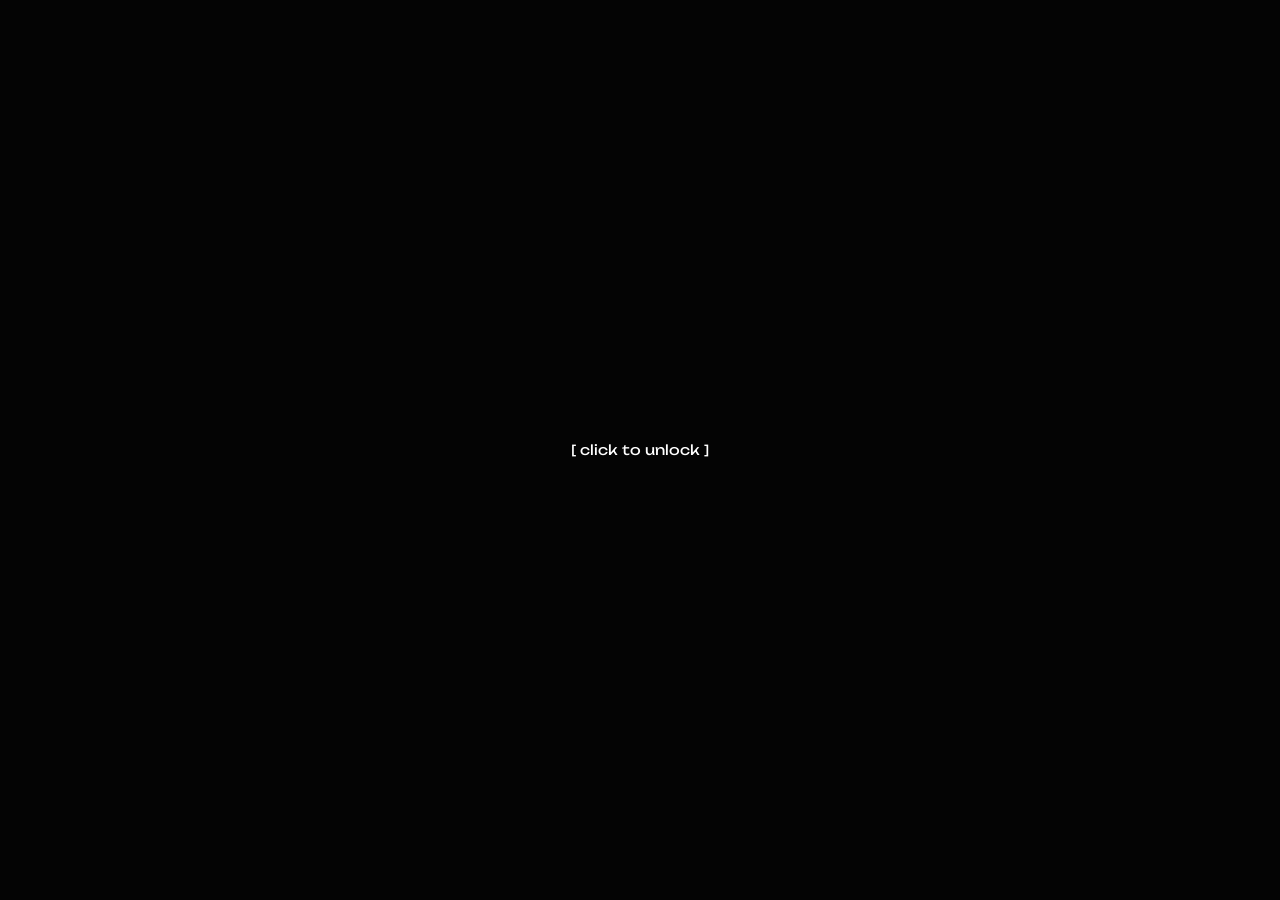
==== commit 866c0d5f: "Update index.html" ====
--- a/index.html
+++ b/index.html
@@ -1,5 +1,5 @@
 <!-- Offline archive generated by SiteCopier Pro 6.6.0. --><!DOCTYPE html>
-<html lang="en"><head><meta charset="utf-8"/><link href="https://r2.fakecrime.bio" rel="preconnect"/><meta content="width=device-width, initial-scale=1, maximum-scale=1" name="viewport"/><link data-precedence="next" href="_next/static/css/2b248e9e79008cde.css" rel="stylesheet"/><link data-precedence="next" href="_next/static/css/2317e2665037c7f9.css" rel="stylesheet"/><link as="script" fetchpriority="low" href="_next/static/chunks/webpack-b9954c28ec583b7f.js" rel="preload"/><script async="" src="_next/static/chunks/fd9d1056-62a21c23d1c7eddb.js" type="421c9134e1d7a816a855d9ad-text/javascript"></script><script async="" src="_next/static/chunks/2117-4ecefe92f7ff6a56.js" type="421c9134e1d7a816a855d9ad-text/javascript"></script><script async="" src="_next/static/chunks/main-app-5294d1645fe5526e.js" type="421c9134e1d7a816a855d9ad-text/javascript"></script><script async="" src="_next/static/chunks/4438-90663ea9f5e61d1a.js" type="421c9134e1d7a816a855d9ad-text/javascript"></script><script async="" src="_next/static/chunks/app/layout-2d54398fd2197749.js" type="421c9134e1d7a816a855d9ad-text/javascript"></script><script async="" src="_next/static/chunks/2972-30e123e68af4141a.js" type="421c9134e1d7a816a855d9ad-text/javascript"></script><script async="" src="_next/static/chunks/app/error-9388289c7d46beb7.js" type="421c9134e1d7a816a855d9ad-text/javascript"></script><script async="" src="_next/static/chunks/app/not-found-3c7879948d636120.js" type="421c9134e1d7a816a855d9ad-text/javascript"></script><script async="" src="_next/static/chunks/aaea2bcf-b350f97bed25f4e3.js" type="421c9134e1d7a816a855d9ad-text/javascript"></script><script async="" src="_next/static/chunks/4123-5829a6358d86a6cf.js" type="421c9134e1d7a816a855d9ad-text/javascript"></script><script async="" src="_next/static/chunks/3145-48cafac7e1c5f377.js" type="421c9134e1d7a816a855d9ad-text/javascript"></script><script async="" src="_next/static/chunks/5823-858e1024ac753b35.js" type="421c9134e1d7a816a855d9ad-text/javascript"></script><script async="" src="_next/static/chunks/3959-676af0b8bd7fda23.js" type="421c9134e1d7a816a855d9ad-text/javascript"></script><script async="" src="_next/static/chunks/4576-3b5e958e42ed7730.js" type="421c9134e1d7a816a855d9ad-text/javascript"></script><script async="" src="_next/static/chunks/8888-28c9cdcb72d3bdb5.js" type="421c9134e1d7a816a855d9ad-text/javascript"></script><script async="" src="_next/static/chunks/app/[slug]/page-f7dfb92ca68be2da.js" type="421c9134e1d7a816a855d9ad-text/javascript"></script><meta content="#ffffff" name="theme-color"/><title>soc1ly</title><link crossorigin="use-credentials" href="/manifest.webmanifest" rel="manifest"/><meta content="index, follow" name="robots"/><meta content="fakecrime 2026 вЂ” All Rights reserved" name="copyright"/><link href="https://fakecrime.bio/soc1ly" rel="canonical"/><meta content="soc1ly.lol" property="og:title"/><meta content="https://fakecrime.bio" property="og:url"/><meta content="profile" property="og:type"/><meta content="summary_large_image" name="twitter:card"/><meta content="soc1ly.lol" name="twitter:title"/><meta content="https://fakecrime.bio/api/og/soc1ly?t=1782624075619" name="twitter:image"/><link href="https://r2.fakecrime.bio/favicons/186e4f54-1aff-45e9-80f9-6cfaedfd10ea.webp" rel="shortcut icon"/><script nomodule="" src="_next/static/chunks/polyfills-42372ed130431b0a.js" type="421c9134e1d7a816a855d9ad-text/javascript"></script></head><body><script type="421c9134e1d7a816a855d9ad-text/javascript">(self.__next_s=self.__next_s||[]).push([0,{"type":"application/ld+json","children":"{\n  \"@context\": \"https://schema.org\",\n  \"@type\": \"Organization\",\n  \"url\": \"https://fakecrime.bio\",\n  \"name\": \"fakecrime\",\n  \"description\": \"Fakecrime is your essential platform for creating modern, customizable bio-pages, paired with a flexible, fast and secure file hosting to meet all your digital needs.\",\n  \"logo\": \"https://fakecrime.bio/favicon.ico\"\n}","id":"organization-json-ld"}])</script><section aria-atomic="false" aria-label="Notifications alt+T" aria-live="polite" aria-relevant="additions text" tabindex="-1"></section><!--$--><style>
+<html lang="en"><head><meta charset="utf-8"/><link href="https://r2.fakecrime.bio" rel="preconnect"/><meta content="width=device-width, initial-scale=1, maximum-scale=1" name="viewport"/><link data-precedence="next" href="_next/static/css/2b248e9e79008cde.css" rel="stylesheet"/><link data-precedence="next" href="_next/static/css/2317e2665037c7f9.css" rel="stylesheet"/><link as="script" fetchpriority="low" href="_next/static/chunks/webpack-b9954c28ec583b7f.js" rel="preload"/><script async="" src="_next/static/chunks/fd9d1056-62a21c23d1c7eddb.js" type="3702439fe7ad8e93ae4e7311-text/javascript"></script><script async="" src="_next/static/chunks/2117-4ecefe92f7ff6a56.js" type="3702439fe7ad8e93ae4e7311-text/javascript"></script><script async="" src="_next/static/chunks/main-app-5294d1645fe5526e.js" type="3702439fe7ad8e93ae4e7311-text/javascript"></script><script async="" src="_next/static/chunks/4438-90663ea9f5e61d1a.js" type="3702439fe7ad8e93ae4e7311-text/javascript"></script><script async="" src="_next/static/chunks/app/layout-2d54398fd2197749.js" type="3702439fe7ad8e93ae4e7311-text/javascript"></script><script async="" src="_next/static/chunks/2972-30e123e68af4141a.js" type="3702439fe7ad8e93ae4e7311-text/javascript"></script><script async="" src="_next/static/chunks/app/error-9388289c7d46beb7.js" type="3702439fe7ad8e93ae4e7311-text/javascript"></script><script async="" src="_next/static/chunks/app/not-found-3c7879948d636120.js" type="3702439fe7ad8e93ae4e7311-text/javascript"></script><script async="" src="_next/static/chunks/aaea2bcf-b350f97bed25f4e3.js" type="3702439fe7ad8e93ae4e7311-text/javascript"></script><script async="" src="_next/static/chunks/4123-5829a6358d86a6cf.js" type="3702439fe7ad8e93ae4e7311-text/javascript"></script><script async="" src="_next/static/chunks/3145-48cafac7e1c5f377.js" type="3702439fe7ad8e93ae4e7311-text/javascript"></script><script async="" src="_next/static/chunks/5823-858e1024ac753b35.js" type="3702439fe7ad8e93ae4e7311-text/javascript"></script><script async="" src="_next/static/chunks/3959-676af0b8bd7fda23.js" type="3702439fe7ad8e93ae4e7311-text/javascript"></script><script async="" src="_next/static/chunks/4576-3b5e958e42ed7730.js" type="3702439fe7ad8e93ae4e7311-text/javascript"></script><script async="" src="_next/static/chunks/8888-28c9cdcb72d3bdb5.js" type="3702439fe7ad8e93ae4e7311-text/javascript"></script><script async="" src="_next/static/chunks/app/[slug]/page-f7dfb92ca68be2da.js" type="3702439fe7ad8e93ae4e7311-text/javascript"></script><meta content="#ffffff" name="theme-color"/><title>soc1ly</title><link crossorigin="use-credentials" href="/manifest.webmanifest" rel="manifest"/><meta content="index, follow" name="robots"/><meta content="fakecrime 2026 вЂ” All Rights reserved" name="copyright"/><link href="https://fakecrime.bio/soc1ly" rel="canonical"/><meta content="soc1ly.lol" property="og:title"/><meta content="https://fakecrime.bio" property="og:url"/><meta content="profile" property="og:type"/><meta content="summary_large_image" name="twitter:card"/><meta content="soc1ly.lol" name="twitter:title"/><meta content="https://fakecrime.bio/api/og/soc1ly?t=1782624075619" name="twitter:image"/><link href="https://r2.fakecrime.bio/favicons/186e4f54-1aff-45e9-80f9-6cfaedfd10ea.webp" rel="shortcut icon"/><script nomodule="" src="_next/static/chunks/polyfills-42372ed130431b0a.js" type="3702439fe7ad8e93ae4e7311-text/javascript"></script></head><body><script type="3702439fe7ad8e93ae4e7311-text/javascript">(self.__next_s=self.__next_s||[]).push([0,{"type":"application/ld+json","children":"{\n  \"@context\": \"https://schema.org\",\n  \"@type\": \"Organization\",\n  \"url\": \"https://fakecrime.bio\",\n  \"name\": \"fakecrime\",\n  \"description\": \"Fakecrime is your essential platform for creating modern, customizable bio-pages, paired with a flexible, fast and secure file hosting to meet all your digital needs.\",\n  \"logo\": \"https://fakecrime.bio/favicon.ico\"\n}","id":"organization-json-ld"}])</script><section aria-atomic="false" aria-label="Notifications alt+T" aria-live="polite" aria-relevant="additions text" tabindex="-1"></section><!--$--><style>
           #nprogress {
             pointer-events: none;
           }
@@ -78,5 +78,5 @@
 <div class="text-center"><b>typing in java, js, ahk (v1, v2</b>)</div>
 <div class="text-center"><b>experience with mysql, sqlite, h2 (v2/v3)</b></div>
 <div class="text-center"><b>working with libs papi, lp, pp, dh, vault and more</b></div>
-<hr/></div><div class="flex justify-center items-center gap-3 text-sm"><svg class="fill-theme drop-shadow-theme" height="13" viewbox="0 0 24 24" width="13" xmlns="http://www.w3.org/2000/svg"><path d="M12 0c-4.198 0-8 3.403-8 7.602 0 4.198 3.469 9.21 8 16.398 4.531-7.188 8-12.2 8-16.398 0-4.199-3.801-7.602-8-7.602zm0 11c-1.657 0-3-1.343-3-3s1.343-3 3-3 3 1.343 3 3-1.343 3-3 3z"></path></svg><p class="secondary-text-color line-clamp-1 break-all">Moscow, RU</p></div><div class="flex flex-wrap items-center justify-center gap-4"><a draggable="false" href="https://t.me/javacrime" target="_blank"><div class="group relative z-20 flex items-center justify-center"><div class="duration-300 hover:scale-105 hover:brightness-105"><div class="flex items-center justify-center size-[24px]"><svg class="fill-[#32A7E3] drop-shadow-[0_0_3.5px_#32A7E375]" height="24" viewbox="0 0 24 24" width="24" xmlns="http://www.w3.org/2000/svg"><path d="M11.944 0A12 12 0 0 0 0 12a12 12 0 0 0 12 12 12 12 0 0 0 12-12A12 12 0 0 0 12 0a12 12 0 0 0-.056 0zm4.962 7.224c.1-.002.321.023.465.14a.506.506 0 0 1 .171.325c.016.093.036.306.02.472-.18 1.898-.962 6.502-1.36 8.627-.168.9-.499 1.201-.82 1.23-.696.065-1.225-.46-1.9-.902-1.056-.693-1.653-1.124-2.678-1.8-1.185-.78-.417-1.21.258-1.91.177-.184 3.247-2.977 3.307-3.23.007-.032.014-.15-.056-.212s-.174-.041-.249-.024c-.106.024-1.793 1.14-5.061 3.345-.48.33-.913.49-1.302.48-.428-.008-1.252-.241-1.865-.44-.752-.245-1.349-.374-1.297-.789.027-.216.325-.437.893-.663 3.498-1.524 5.83-2.529 6.998-3.014 3.332-1.386 4.025-1.627 4.476-1.635z"></path></svg></div></div><div class="box-radius pointer-events-none absolute -top-10 sm:-top-11 flex translate-y-1 scale-90 items-center gap-2 border border-stone-400/10 bg-black px-3 py-1.5 text-white opacity-0 duration-300 group-hover:translate-y-0 group-hover:scale-100 group-hover:opacity-100"><span class="select-none truncate text-xs sm:text-sm font-normal">telegram</span><div class="size-4"><svg class="drop-shadow-current fill-current" height="14" viewbox="0 0 24 24" width="14" xmlns="http://www.w3.org/2000/svg"><path d="M16.6 17a1 1 0 0 1-.6-1v-2.5H3a1 1 0 0 1-1-1v-1q0-1 1-1h13V8a1 1 0 0 1 1.7-.7l4 4q.6.7 0 1.4l-4 4a1 1 0 0 1-1 .2"></path></svg></div></div></div></a><a draggable="false" href="https://github.com/soc1ly" target="_blank"><div class="group relative z-20 flex items-center justify-center"><div class="duration-300 hover:scale-105 hover:brightness-105"><div class="flex items-center justify-center size-[24px]"><svg class="fill-white drop-shadow-[0_0_3.5px_#FFFFFF75]" height="24" viewbox="0 0 24 24" width="24" xmlns="http://www.w3.org/2000/svg"><path d="M12 .297c-6.63 0-12 5.373-12 12 0 5.303 3.438 9.8 8.205 11.385.6.113.82-.258.82-.577 0-.285-.01-1.04-.015-2.04-3.338.724-4.042-1.61-4.042-1.61C4.422 18.07 3.633 17.7 3.633 17.7c-1.087-.744.084-.729.084-.729 1.205.084 1.838 1.236 1.838 1.236 1.07 1.835 2.809 1.305 3.495.998.108-.776.417-1.305.76-1.605-2.665-.3-5.466-1.332-5.466-5.93 0-1.31.465-2.38 1.235-3.22-.135-.303-.54-1.523.105-3.176 0 0 1.005-.322 3.3 1.23.96-.267 1.98-.399 3-.405 1.02.006 2.04.138 3 .405 2.28-1.552 3.285-1.23 3.285-1.23.645 1.653.24 2.873.12 3.176.765.84 1.23 1.91 1.23 3.22 0 4.61-2.805 5.625-5.475 5.92.42.36.81 1.096.81 2.22 0 1.606-.015 2.896-.015 3.286 0 .315.21.69.825.57C20.565 22.092 24 17.592 24 12.297c0-6.627-5.373-12-12-12"></path></svg></div></div><div class="box-radius pointer-events-none absolute -top-10 sm:-top-11 flex translate-y-1 scale-90 items-center gap-2 border border-stone-400/10 bg-black px-3 py-1.5 text-white opacity-0 duration-300 group-hover:translate-y-0 group-hover:scale-100 group-hover:opacity-100"><span class="select-none truncate text-xs sm:text-sm font-normal">git</span><div class="size-4"><svg class="drop-shadow-current fill-current" height="14" viewbox="0 0 24 24" width="14" xmlns="http://www.w3.org/2000/svg"><path d="M16.6 17a1 1 0 0 1-.6-1v-2.5H3a1 1 0 0 1-1-1v-1q0-1 1-1h13V8a1 1 0 0 1 1.7-.7l4 4q.6.7 0 1.4l-4 4a1 1 0 0 1-1 .2"></path></svg></div></div></div></a><a draggable="false" href="https://soundcloud.com/soc1ly" target="_blank"><div class="group relative z-20 flex items-center justify-center"><div class="duration-300 hover:scale-105 hover:brightness-105"><div class="flex items-center justify-center size-[24px]"><svg class="fill-[#FF6600] drop-shadow-[0_0_3.5px_#FF660075]" height="24" viewbox="0 0 24 24" width="24" xmlns="http://www.w3.org/2000/svg"><path d="M7 17.939h-1v-8.068c.308-.231.639-.429 1-.566v8.634zm3 0h1v-9.224c-.229.265-.443.548-.621.857l-.379-.184v8.551zm-2 0h1v-8.848c-.508-.079-.623-.05-1-.01v8.858zm-4 0h1v-7.02c-.312.458-.555.971-.692 1.535l-.308-.182v5.667zm-3-5.25c-.606.547-1 1.354-1 2.268 0 .914.394 1.721 1 2.268v-4.536zm18.879-.671c-.204-2.837-2.404-5.079-5.117-5.079-1.022 0-1.964.328-2.762.877v10.123h9.089c1.607 0 2.911-1.393 2.911-3.106 0-2.233-2.168-3.772-4.121-2.815zm-16.879-.027c-.302-.024-.526-.03-1 .122v5.689c.446.143.636.138 1 .138v-5.949z"></path></svg></div></div><div class="box-radius pointer-events-none absolute -top-10 sm:-top-11 flex translate-y-1 scale-90 items-center gap-2 border border-stone-400/10 bg-black px-3 py-1.5 text-white opacity-0 duration-300 group-hover:translate-y-0 group-hover:scale-100 group-hover:opacity-100"><span class="select-none truncate text-xs sm:text-sm font-normal">sc</span><div class="size-4"><svg class="drop-shadow-current fill-current" height="14" viewbox="0 0 24 24" width="14" xmlns="http://www.w3.org/2000/svg"><path d="M16.6 17a1 1 0 0 1-.6-1v-2.5H3a1 1 0 0 1-1-1v-1q0-1 1-1h13V8a1 1 0 0 1 1.7-.7l4 4q.6.7 0 1.4l-4 4a1 1 0 0 1-1 .2"></path></svg></div></div></div></a><a draggable="false" href="redirect_q4821aa06.html" target="_blank"><div class="group relative z-20 flex items-center justify-center"><div class="duration-300 hover:scale-105 hover:brightness-105"><img alt="Icon" class="size-[24px] object-cover false" data-nimg="1" decoding="async" draggable="false" height="24" loading="lazy" src="https://r2.fakecrime.bio/icons/67cf42e0-6886-4e07-b106-dd13e78aa9c2.png" style="color:transparent" width="24"/></div><div class="box-radius pointer-events-none absolute -top-10 sm:-top-11 flex translate-y-1 scale-90 items-center gap-2 border border-stone-400/10 bg-black px-3 py-1.5 text-white opacity-0 duration-300 group-hover:translate-y-0 group-hover:scale-100 group-hover:opacity-100"><span class="select-none truncate text-xs sm:text-sm font-normal">spigotmc</span><div class="size-4"><svg class="drop-shadow-current fill-current" height="14" viewbox="0 0 24 24" width="14" xmlns="http://www.w3.org/2000/svg"><path d="M16.6 17a1 1 0 0 1-.6-1v-2.5H3a1 1 0 0 1-1-1v-1q0-1 1-1h13V8a1 1 0 0 1 1.7-.7l4 4q.6.7 0 1.4l-4 4a1 1 0 0 1-1 .2"></path></svg></div></div></div></a></div></div></div><div class="flex flex-wrap items-center justify-center gap-4"><a class="box-style flex w-full flex-[100%] cursor-pointer items-center justify-between gap-4 p-3 sm:flex-[45%]" draggable="false" href="https://discord.com/users/javaassist" target="_blank"><div class="flex w-full items-center justify-between gap-4"><div class="flex aspect-square h-14 items-center justify-center"><img alt="Icon" class="border-color box-radius border-width size-full bg-white/[3%] object-cover false" data-nimg="1" decoding="async" draggable="false" height="56" loading="lazy" src="https://r2.fakecrime.bio/icons/945a8f7a-66af-4936-a778-c6281553f743.jpg" style="color:transparent" width="56"/></div><div class="w-full text-left"><p class="primary-text-color font-medium line-clamp-1 w-full break-all text-sm">ceo.soc1ly</p><p class="secondary-text-color line-clamp-1 w-full break-all text-xs">@javaassist</p></div></div><div class="mr-3 text-theme drop-shadow-theme"><svg class="drop-shadow-current fill-current" height="14" viewbox="0 0 24 24" width="14" xmlns="http://www.w3.org/2000/svg"><path d="M16.6 17a1 1 0 0 1-.6-1v-2.5H3a1 1 0 0 1-1-1v-1q0-1 1-1h13V8a1 1 0 0 1 1.7-.7l4 4q.6.7 0 1.4l-4 4a1 1 0 0 1-1 .2"></path></svg></div></a></div><div class="flex items-center justify-center gap-5 p-3 box-style"><img alt="Cover" class="border-color avatar-radius border-width aspect-square size-16 sm:size-20" data-nimg="1" decoding="async" draggable="false" height="78" loading="lazy" src="https://r2.fakecrime.bio/tracks/covers/6cf451a5-63c4-4819-864f-259735056a4d.jpg" style="color:transparent" width="78"/><div aria-label="Audio player" class="rhap_container rhap_loop--on rhap_play-status--paused" role="group" tabindex="0"><audio loop="" preload="none" src="https://r2.fakecrime.bio/tracks/audios/7b31f6b3-a439-4cd5-9216-e42a86cb0503.mp3"></audio><div class="rhap_header"><div class="line-clamp-1 break-all">i miss u and im at this point in my life</div></div><div class="rhap_main rhap_stacked"><div class="rhap_progress-section"><div class="rhap_time rhap_current-time" id="rhap_current-time">00:00</div><div aria-label="Audio progress control" aria-valuemax="100" aria-valuemin="0" aria-valuenow="0" class="rhap_progress-container" role="progressbar" tabindex="0"><div class="rhap_progress-bar"><div class="rhap_progress-indicator" style="left:0%"></div><div class="rhap_progress-filled" style="width:0%"></div></div></div><div class="rhap_time rhap_total-time">00:00</div></div><div class="rhap_controls-section"><div class="rhap_additional-controls"></div><div class="rhap_main-controls"><button aria-label="Play" class="rhap_button-clear rhap_main-controls-button rhap_play-pause-button" type="button"><svg class="fill-theme drop-shadow-theme size-5 duration-300 hover:scale-105 hover:brightness-105" height="24" viewbox="0 0 24 24" width="24" xmlns="http://www.w3.org/2000/svg"><path d="M21.4 9.4a3 3 0 0 1 0 5.2l-12.8 7C6.6 22.7 4 21.3 4 19V5c0-2.3 2.5-3.7 4.6-2.6z"></path></svg></button></div><div class="rhap_volume-controls"><div class="rhap_volume-container"><button aria-label="Mute" class="rhap_button-clear rhap_volume-button" type="button"></button><div aria-label="Volume control" aria-valuemax="100" aria-valuemin="0" aria-valuenow="NaN" class="rhap_volume-bar-area" role="progressbar" tabindex="0"><div class="rhap_volume-bar"><div class="rhap_volume-indicator" style="left:10.00%;transition-duration:0s"></div><div class="rhap_volume-filled" style="width:10.00%"></div></div></div></div></div></div></div></div></div></div><div class="absolute right-0 top-0 m-4 flex items-center gap-2"><div class="group relative z-20 flex items-center justify-center"><div class=""><span class="border-color box-blur box-radius border-width secondary-text-color flex select-none items-center gap-2 bg-white/[3%] px-3 py-1.5 text-xs duration-300 hover:scale-105 hover:brightness-105"><svg class="stroke-theme drop-shadow-theme size-4 fill-none" height="24" stroke-linecap="round" stroke-width="3" viewbox="0 0 24 24" width="24" xmlns="http://www.w3.org/2000/svg"><path d="M10 4 7 20M17 4l-3 16M5 8h15M4 16h15"></path></svg>32360</span></div><div class="box-radius pointer-events-none absolute -top-10 sm:-top-11 flex translate-y-1 scale-90 items-center gap-2 border border-stone-400/10 bg-black px-3 py-1.5 text-white opacity-0 duration-300 group-hover:translate-y-0 group-hover:scale-100 group-hover:opacity-100"><span class="select-none truncate text-xs sm:text-sm font-normal">UID</span></div></div></div></div></div></div></main><script async="" src="_next/static/chunks/webpack-b9954c28ec583b7f.js" type="421c9134e1d7a816a855d9ad-text/javascript"></script><script type="421c9134e1d7a816a855d9ad-text/javascript">(self.__next_f=self.__next_f||[]).push([0]);self.__next_f.push([2,null])</script><script type="421c9134e1d7a816a855d9ad-text/javascript">self.__next_f.push([1,"1:HL[\"https://fakecrime.bio/_next/static/css/2b248e9e79008cde.css\",\"style\"]\n2:HL[\"https://fakecrime.bio/_next/static/css/2317e2665037c7f9.css\",\"style\"]\n"])</script><script type="421c9134e1d7a816a855d9ad-text/javascript">self.__next_f.push([1,"3:I[12846,[],\"\"]\n6:I[4707,[],\"\"]\n8:I[36423,[],\"\"]\n9:I[88105,[\"4438\",\"static/chunks/4438-90663ea9f5e61d1a.js\",\"3185\",\"static/chunks/app/layout-2d54398fd2197749.js\"],\"PreloadResources\"]\na:I[88003,[\"4438\",\"static/chunks/4438-90663ea9f5e61d1a.js\",\"3185\",\"static/chunks/app/layout-2d54398fd2197749.js\"],\"\"]\nb:I[14438,[\"4438\",\"static/chunks/4438-90663ea9f5e61d1a.js\",\"3185\",\"static/chunks/app/layout-2d54398fd2197749.js\"],\"Toaster\"]\nc:I[69229,[\"4438\",\"static/chunks/4438-90663ea9f5e61d1a.js\",\"3185\",\"static/chunks/app/layout-2d54398fd2197749.js\"],\"default\"]\nd:I[10376,[\"2972\",\"static/chunks/2972-30e123e68af4141a.js\",\"7601\",\"static/chunks/app/error-9388289c7d46beb7.js\"],\"default\"]\ne:I[75292,[\"2972\",\"static/chunks/2972-30e123e68af4141a.js\",\"9160\",\"static/chunks/app/not-found-3c7879948d636120.js\"],\"default\"]\n10:I[61060,[],\"\"]\n7:[\"slug\",\"soc1ly\",\"d\"]\n11:[]\n"])</script><script type="421c9134e1d7a816a855d9ad-text/javascript">self.__next_f.push([1,"0:[\"$\",\"$L3\",null,{\"buildId\":\"6O9khvYZ4xab4Kx9HjTrV\",\"assetPrefix\":\"https://fakecrime.bio\",\"urlParts\":[\"\",\"soc1ly\"],\"initialTree\":[\"\",{\"children\":[[\"slug\",\"soc1ly\",\"d\"],{\"children\":[\"__PAGE__\",{}]}]},\"$undefined\",\"$undefined\",true],\"initialSeedData\":[\"\",{\"children\":[[\"slug\",\"soc1ly\",\"d\"],{\"children\":[\"__PAGE__\",{},[[\"$L4\",\"$L5\",null],null],null]},[null,[\"$\",\"$L6\",null,{\"parallelRouterKey\":\"children\",\"segmentPath\":[\"children\",\"$7\",\"children\"],\"error\":\"$undefined\",\"errorStyles\":\"$undefined\",\"errorScripts\":\"$undefined\",\"template\":[\"$\",\"$L8\",null,{}],\"templateStyles\":\"$undefined\",\"templateScripts\":\"$undefined\",\"notFound\":\"$undefined\",\"notFoundStyles\":\"$undefined\"}]],null]},[[[[\"$\",\"link\",\"0\",{\"rel\":\"stylesheet\",\"href\":\"https://fakecrime.bio/_next/static/css/2b248e9e79008cde.css\",\"precedence\":\"next\",\"crossOrigin\":\"$undefined\"}],[\"$\",\"link\",\"1\",{\"rel\":\"stylesheet\",\"href\":\"https://fakecrime.bio/_next/static/css/2317e2665037c7f9.css\",\"precedence\":\"next\",\"crossOrigin\":\"$undefined\"}]],[\"$\",\"html\",null,{\"lang\":\"en\",\"children\":[\"$\",\"body\",null,{\"children\":[[\"$\",\"$L9\",null,{}],[\"$\",\"$La\",null,{\"id\":\"organization-json-ld\",\"type\":\"application/ld+json\",\"strategy\":\"beforeInteractive\",\"dangerouslySetInnerHTML\":{\"__html\":\"{\\n  \\\"@context\\\": \\\"https://schema.org\\\",\\n  \\\"@type\\\": \\\"Organization\\\",\\n  \\\"url\\\": \\\"https://fakecrime.bio\\\",\\n  \\\"name\\\": \\\"fakecrime\\\",\\n  \\\"description\\\": \\\"Fakecrime is your essential platform for creating modern, customizable bio-pages, paired with a flexible, fast and secure file hosting to meet all your digital needs.\\\",\\n  \\\"logo\\\": \\\"https://fakecrime.bio/favicon.ico\\\"\\n}\"}}],[\"$\",\"$Lb\",null,{\"className\":\"!z-50\",\"style\":{\"fontFamily\":\"Unbounded\"},\"position\":\"bottom-center\",\"richColors\":true,\"duration\":2500,\"expand\":true}],[\"$\",\"$Lc\",null,{}],[\"$\",\"$L6\",null,{\"parallelRouterKey\":\"children\",\"segmentPath\":[\"children\"],\"error\":\"$d\",\"errorStyles\":[],\"errorScripts\":[],\"template\":[\"$\",\"$L8\",null,{}],\"templateStyles\":\"$undefined\",\"templateScripts\":\"$undefined\",\"notFound\":[\"$\",\"$Le\",null,{}],\"notFoundStyles\":[]}]]}]}]],null],null],\"couldBeIntercepted\":false,\"initialHead\":[null,\"$Lf\"],\"globalErrorComponent\":\"$10\",\"missingSlots\":\"$W11\"}]\n"])</script><script type="421c9134e1d7a816a855d9ad-text/javascript">self.__next_f.push([1,"12:I[50424,[\"8218\",\"static/chunks/aaea2bcf-b350f97bed25f4e3.js\",\"2972\",\"static/chunks/2972-30e123e68af4141a.js\",\"4123\",\"static/chunks/4123-5829a6358d86a6cf.js\",\"3145\",\"static/chunks/3145-48cafac7e1c5f377.js\",\"5823\",\"static/chunks/5823-858e1024ac753b35.js\",\"3959\",\"static/chunks/3959-676af0b8bd7fda23.js\",\"4576\",\"static/chunks/4576-3b5e958e42ed7730.js\",\"8888\",\"static/chunks/8888-28c9cdcb72d3bdb5.js\",\"6042\",\"static/chunks/app/%5Bslug%5D/page-f7dfb92ca68be2da.js\"],\"default\"]\n"])</script><script type="421c9134e1d7a816a855d9ad-text/javascript">self.__next_f.push([1,"5:[\"$\",\"$L12\",null,{\"portfolio\":{\"id\":32360,\"slug\":\"soc1ly\",\"username\":\"soc1ly\",\"aliases\":[],\"role\":\"User\",\"verified\":true,\"has_premium\":false,\"description\":\"[hr]\\n[center][b]developer of minecraft servers[/b][/center]\\n[center][b]specialize in box pvp[/b][/center]\\n[center][b]typing in java, js, ahk (v1, v2[/b])[/center]\\n[center][b]experience with mysql, sqlite, h2 (v2/v3)[/b][/center]\\n[center][b]working with libs papi, lp, pp, dh, vault and more[/b][/center]\\n[hr]\",\"location\":\"Moscow, RU\",\"views\":30,\"discord\":\"906439708161236992\",\"layout\":\"Default\",\"alignment\":\"Center\",\"assets\":{\"avatar\":\"https://r2.fakecrime.bio/avatars/91bf0f3a-f4a6-4b5e-a938-6fa3a2fa9d0c.webp\",\"background\":\"https://r2.fakecrime.bio/backgrounds/d4bbc75a-4142-4ed5-b296-48e8fee470be.mp4\",\"banner\":\"https://r2.fakecrime.bio/banners/39128000-a18c-4f70-8458-5ef6fb4e8898.mp4\",\"cursor\":null,\"favicon\":\"https://r2.fakecrime.bio/favicons/186e4f54-1aff-45e9-80f9-6cfaedfd10ea.webp\"},\"options\":{\"show_discord_presence\":false,\"show_join_date\":false,\"show_theme\":false,\"show_uid\":true,\"show_views\":false,\"show_reveal_screen\":true,\"hide_badges\":false,\"hide_links\":false,\"hide_showcases\":false,\"hide_tags\":true,\"hide_watermark\":trueA},\"embed\":{\"title\":\"soc1ly.lol\",\"site_name\":null,\"description\":null,\"color\":\"#ffffff\",\"image_size\":\"Big\",\"image\":null},\"reveal_screen_blur\":\"10\",\"reveal_screen_text\":\"[ click to unlock ]\",\"theme_color\":\"#ffffff\",\"icon_color\":\"#F97316\",\"primary_text_color\":\"#ffffff\",\"secondary_text_color\":\"#a3a3a3\",\"background_size\":\"Contain\",\"background_blur\":\"0\",\"background_opacity\":\"0\",\"background_color\":\"#000000\",\"banner_opacity\":\"100\",\"banner_blur\":\"0\",\"page_title\":\"soc1ly\",\"page_title_animation\":\"Flashing\",\"page_title_animation_speed\":\"500\",\"page_overlay\":\"None\",\"page_enter_animation\":\"None\",\"page_enter_animation_speed\":\"161\",\"font\":\"Unbounded\",\"click_sound\":\"None\",\"cursor\":\"System\",\"cursor_trail\":\"None\",\"border_width\":\"1\",\"border_color\":\"#78726D\",\"border_opacity\":\"20\",\"border_style\":\"Solid\",\"box_tilt\":\"Standard\",\"box_tilt_listening\":\"Full Page\",\"box_color\":\"#141417\",\"box_opacity\":\"0\",\"box_width\":\"1000\",\"box_spacing\":\"25\",\"box_blur\":\"0\",\"box_radius\":\"20\",\"box_shadow_color\":\"#090909\",\"box_shadow_opacity\":\"0\",\"avatar_decoration\":\"Angry\",\"avatar_radius\":\"50\",\"username_sparkles\":\"White\",\"track_player\":\"Embed Box\",\"track_playback_mode\":\"Shuffle\",\"tracks\":[{\"id\":\"bef26529-6bc9-483b-8faa-dde02490a0f5\",\"cover\":\"https://r2.fakecrime.bio/tracks/covers/6cf451a5-63c4-4819-864f-259735056a4d.jpg\",\"audio\":\"https://r2.fakecrime.bio/tracks/audios/7b31f6b3-a439-4cd5-9216-e42a86cb0503.mp3\",\"name\":\"i miss u and im at this point in my life\",\"url\":null}],\"badges\":[],\"links\":[{\"id\":\"bdaf3bba-cdeb-4e8a-aeaf-6fa467c0ee71\",\"title\":\"telegram\",\"description\":null,\"url\":\"https://t.me/javacrime\",\"copyable_text\":null,\"platform\":\"Telegram\",\"icon\":null,\"style\":\"Icon\",\"type\":\"URL\"},{\"id\":\"38d661a2-c0e3-45f6-bc40-fadc7026a3e1\",\"title\":\"git\",\"description\":null,\"url\":\"https://github.com/soc1ly\",\"copyable_text\":null,\"platform\":\"GitHub\",\"icon\":null,\"style\":\"Icon\",\"type\":\"URL\"},{\"id\":\"3c72036a-3fab-4143-b550-881682ad0414\",\"title\":\"sc\",\"description\":null,\"url\":\"https://soundcloud.com/soc1ly\",\"copyable_text\":null,\"platform\":\"SoundCloud\",\"icon\":null,\"style\":\"Icon\",\"type\":\"URL\"},{\"id\":\"3c45e8d4-637e-4ca7-9281-830e43d689da\",\"title\":\"spigotmc\",\"description\":null,\"url\":\"https://spigotmc.ru/members/soc1ly.50434/\",\"copyable_text\":null,\"platform\":\"Custom\",\"icon\":\"https://r2.fakecrime.bio/icons/67cf42e0-6886-4e07-b106-dd13e78aa9c2.png\",\"style\":\"Icon\",\"type\":\"URL\"},{\"id\":\"12816935-3488-4482-b687-35c72b97bf67\",\"title\":\"ceo.soc1ly\",\"description\":\"@javaassist\",\"url\":\"https://discord.com/users/javaassist\",\"copyable_text\":null,\"platform\":\"Custom\",\"icon\":\"https://r2.fakecrime.bio/icons/945a8f7a-66af-4936-a778-c6281553f743.jpg\",\"style\":\"Box\",\"type\":\"URL\"}],\"showcases\":[],\"tags\":[{\"id\":\"d5060d27-e08e-406c-86ed-f70b555294a4\",\"tag\":\"#jar\"},{\"id\":\"01e192f0-3bc2-4f53-8f5c-b68abc24c90d\",\"tag\":\"#boxpvp\"},{\"id\":\"d8468c37-eefc-4080-8a8e-2b83d5f6ce9b\",\"tag\":\"#java\"},{\"id\":\"8ec3c2ad-4180-4ebd-97e9-30b10c18a5fd\",\"tag\":\"#minecraft\"},{\"id\":\"0e592609-a19a-4035-840e-f82f172128c5\",\"tag\":\"#developer\"}],\"created_at\":\"2025-12-29T04:34:50.000Z\"}}]\n"])</script><script type="421c9134e1d7a816a855d9ad-text/javascript">self.__next_f.push([1,"f:[[\"$\",\"meta\",\"0\",{\"name\":\"viewport\",\"content\":\"width=device-width, initial-scale=1, maximum-scale=1\"}],[\"$\",\"meta\",\"1\",{\"name\":\"theme-color\",\"content\":\"#ffffff\"}],[\"$\",\"meta\",\"2\",{\"charSet\":\"utf-8\"}],[\"$\",\"title\",\"3\",{\"children\":\"soc1ly\"}],[\"$\",\"link\",\"4\",{\"rel\":\"manifest\",\"href\":\"/manifest.webmanifest\",\"crossOrigin\":\"use-credentials\"}],[\"$\",\"meta\",\"5\",{\"name\":\"robots\",\"content\":\"index, follow\"}],[\"$\",\"meta\",\"6\",{\"name\":\"copyright\",\"content\":\"fakecrime 2026 вЂ” All Rights reserved\"}],[\"$\",\"link\",\"7\",{\"rel\":\"canonical\",\"href\":\"https://fakecrime.bio/soc1ly\"}],[\"$\",\"meta\",\"8\",{\"property\":\"og:title\",\"content\":\"soc1ly.lol\"}],[\"$\",\"meta\",\"9\",{\"property\":\"og:url\",\"content\":\"https://fakecrime.bio\"}],[\"$\",\"meta\",\"10\",{\"property\":\"og:type\",\"content\":\"profile\"}],[\"$\",\"meta\",\"11\",{\"name\":\"twitter:card\",\"content\":\"summary_large_image\"}],[\"$\",\"meta\",\"12\",{\"name\":\"twitter:title\",\"content\":\"soc1ly.lol\"}],[\"$\",\"meta\",\"13\",{\"name\":\"twitter:image\",\"content\":\"https://fakecrime.bio/api/og/soc1ly?t=1782624075619\"}],[\"$\",\"link\",\"14\",{\"rel\":\"shortcut icon\",\"href\":\"https://r2.fakecrime.bio/favicons/186e4f54-1aff-45e9-80f9-6cfaedfd10ea.webp\"}]]\n4:null\n"])</script><script data-cf-settings="421c9134e1d7a816a855d9ad-|49" defer="" src="cdn-cgi/scripts/7d0fa10a/cloudflare-static/rocket-loader.min.js"></script><script>(function(){function c(){var b=a.contentDocument||a.contentWindow.document;if(b){var d=b.createElement('script');d.innerHTML="window.__CF$cv$params={r:'a12c974bacb28d58',t:'MTc4MjY0ODY1NA=='};var a=document.createElement('script');a.src='/cdn-cgi/challenge-platform/scripts/jsd/main.js';document.getElementsByTagName('head')[0].appendChild(a);";b.getElementsByTagName('head')[0].appendChild(d)}}if(document.body){var a=document.createElement('iframe');a.height=1;a.width=1;a.style.position='absolute';a.style.top=0;a.style.left=0;a.style.border='none';a.style.visibility='hidden';document.body.appendChild(a);if('loading'!==document.readyState)c();else if(window.addEventListener)document.addEventListener('DOMContentLoaded',c);else{var e=document.onreadystatechange||function(){};document.onreadystatechange=function(b){e(b);'loading'!==document.readyState&&(document.onreadystatechange=e,c())}}}})();</script><script crossorigin="anonymous" data-cf-beacon='{"version":"2024.11.0","token":"4828381486de4d7c8a6e7c64cd85ff9c","server_timing":{"name":{"cfCacheStatus":true,"cfEdge":true,"cfExtPri":true,"cfL4":true,"cfOrigin":true,"cfSpeedBrain":true},"location_startswith":null}}' defer="" integrity="sha512-57MDmcccJXYtNnH+ZiBwzC4jb2rvgVCEokYN+L/nLlmO8rfYT/gIpW2A569iJ/3b+0UEasghjuZH/ma3wIs/EQ==" src="https://static.cloudflareinsights.com/beacon.min.js/v833ccba57c9e4d2798f2e76cebdd09a11778172276447"></script>
-</body></html>
+<hr/></div><div class="flex justify-center items-center gap-3 text-sm"><svg class="fill-theme drop-shadow-theme" height="13" viewbox="0 0 24 24" width="13" xmlns="http://www.w3.org/2000/svg"><path d="M12 0c-4.198 0-8 3.403-8 7.602 0 4.198 3.469 9.21 8 16.398 4.531-7.188 8-12.2 8-16.398 0-4.199-3.801-7.602-8-7.602zm0 11c-1.657 0-3-1.343-3-3s1.343-3 3-3 3 1.343 3 3-1.343 3-3 3z"></path></svg><p class="secondary-text-color line-clamp-1 break-all">Moscow, RU</p></div><div class="flex flex-wrap items-center justify-center gap-4"><a draggable="false" href="https://t.me/javacrime" target="_blank"><div class="group relative z-20 flex items-center justify-center"><div class="duration-300 hover:scale-105 hover:brightness-105"><div class="flex items-center justify-center size-[24px]"><svg class="fill-[#32A7E3] drop-shadow-[0_0_3.5px_#32A7E375]" height="24" viewbox="0 0 24 24" width="24" xmlns="http://www.w3.org/2000/svg"><path d="M11.944 0A12 12 0 0 0 0 12a12 12 0 0 0 12 12 12 12 0 0 0 12-12A12 12 0 0 0 12 0a12 12 0 0 0-.056 0zm4.962 7.224c.1-.002.321.023.465.14a.506.506 0 0 1 .171.325c.016.093.036.306.02.472-.18 1.898-.962 6.502-1.36 8.627-.168.9-.499 1.201-.82 1.23-.696.065-1.225-.46-1.9-.902-1.056-.693-1.653-1.124-2.678-1.8-1.185-.78-.417-1.21.258-1.91.177-.184 3.247-2.977 3.307-3.23.007-.032.014-.15-.056-.212s-.174-.041-.249-.024c-.106.024-1.793 1.14-5.061 3.345-.48.33-.913.49-1.302.48-.428-.008-1.252-.241-1.865-.44-.752-.245-1.349-.374-1.297-.789.027-.216.325-.437.893-.663 3.498-1.524 5.83-2.529 6.998-3.014 3.332-1.386 4.025-1.627 4.476-1.635z"></path></svg></div></div><div class="box-radius pointer-events-none absolute -top-10 sm:-top-11 flex translate-y-1 scale-90 items-center gap-2 border border-stone-400/10 bg-black px-3 py-1.5 text-white opacity-0 duration-300 group-hover:translate-y-0 group-hover:scale-100 group-hover:opacity-100"><span class="select-none truncate text-xs sm:text-sm font-normal">telegram</span><div class="size-4"><svg class="drop-shadow-current fill-current" height="14" viewbox="0 0 24 24" width="14" xmlns="http://www.w3.org/2000/svg"><path d="M16.6 17a1 1 0 0 1-.6-1v-2.5H3a1 1 0 0 1-1-1v-1q0-1 1-1h13V8a1 1 0 0 1 1.7-.7l4 4q.6.7 0 1.4l-4 4a1 1 0 0 1-1 .2"></path></svg></div></div></div></a><a draggable="false" href="https://github.com/soc1ly" target="_blank"><div class="group relative z-20 flex items-center justify-center"><div class="duration-300 hover:scale-105 hover:brightness-105"><div class="flex items-center justify-center size-[24px]"><svg class="fill-white drop-shadow-[0_0_3.5px_#FFFFFF75]" height="24" viewbox="0 0 24 24" width="24" xmlns="http://www.w3.org/2000/svg"><path d="M12 .297c-6.63 0-12 5.373-12 12 0 5.303 3.438 9.8 8.205 11.385.6.113.82-.258.82-.577 0-.285-.01-1.04-.015-2.04-3.338.724-4.042-1.61-4.042-1.61C4.422 18.07 3.633 17.7 3.633 17.7c-1.087-.744.084-.729.084-.729 1.205.084 1.838 1.236 1.838 1.236 1.07 1.835 2.809 1.305 3.495.998.108-.776.417-1.305.76-1.605-2.665-.3-5.466-1.332-5.466-5.93 0-1.31.465-2.38 1.235-3.22-.135-.303-.54-1.523.105-3.176 0 0 1.005-.322 3.3 1.23.96-.267 1.98-.399 3-.405 1.02.006 2.04.138 3 .405 2.28-1.552 3.285-1.23 3.285-1.23.645 1.653.24 2.873.12 3.176.765.84 1.23 1.91 1.23 3.22 0 4.61-2.805 5.625-5.475 5.92.42.36.81 1.096.81 2.22 0 1.606-.015 2.896-.015 3.286 0 .315.21.69.825.57C20.565 22.092 24 17.592 24 12.297c0-6.627-5.373-12-12-12"></path></svg></div></div><div class="box-radius pointer-events-none absolute -top-10 sm:-top-11 flex translate-y-1 scale-90 items-center gap-2 border border-stone-400/10 bg-black px-3 py-1.5 text-white opacity-0 duration-300 group-hover:translate-y-0 group-hover:scale-100 group-hover:opacity-100"><span class="select-none truncate text-xs sm:text-sm font-normal">git</span><div class="size-4"><svg class="drop-shadow-current fill-current" height="14" viewbox="0 0 24 24" width="14" xmlns="http://www.w3.org/2000/svg"><path d="M16.6 17a1 1 0 0 1-.6-1v-2.5H3a1 1 0 0 1-1-1v-1q0-1 1-1h13V8a1 1 0 0 1 1.7-.7l4 4q.6.7 0 1.4l-4 4a1 1 0 0 1-1 .2"></path></svg></div></div></div></a><a draggable="false" href="https://soundcloud.com/soc1ly" target="_blank"><div class="group relative z-20 flex items-center justify-center"><div class="duration-300 hover:scale-105 hover:brightness-105"><div class="flex items-center justify-center size-[24px]"><svg class="fill-[#FF6600] drop-shadow-[0_0_3.5px_#FF660075]" height="24" viewbox="0 0 24 24" width="24" xmlns="http://www.w3.org/2000/svg"><path d="M7 17.939h-1v-8.068c.308-.231.639-.429 1-.566v8.634zm3 0h1v-9.224c-.229.265-.443.548-.621.857l-.379-.184v8.551zm-2 0h1v-8.848c-.508-.079-.623-.05-1-.01v8.858zm-4 0h1v-7.02c-.312.458-.555.971-.692 1.535l-.308-.182v5.667zm-3-5.25c-.606.547-1 1.354-1 2.268 0 .914.394 1.721 1 2.268v-4.536zm18.879-.671c-.204-2.837-2.404-5.079-5.117-5.079-1.022 0-1.964.328-2.762.877v10.123h9.089c1.607 0 2.911-1.393 2.911-3.106 0-2.233-2.168-3.772-4.121-2.815zm-16.879-.027c-.302-.024-.526-.03-1 .122v5.689c.446.143.636.138 1 .138v-5.949z"></path></svg></div></div><div class="box-radius pointer-events-none absolute -top-10 sm:-top-11 flex translate-y-1 scale-90 items-center gap-2 border border-stone-400/10 bg-black px-3 py-1.5 text-white opacity-0 duration-300 group-hover:translate-y-0 group-hover:scale-100 group-hover:opacity-100"><span class="select-none truncate text-xs sm:text-sm font-normal">sc</span><div class="size-4"><svg class="drop-shadow-current fill-current" height="14" viewbox="0 0 24 24" width="14" xmlns="http://www.w3.org/2000/svg"><path d="M16.6 17a1 1 0 0 1-.6-1v-2.5H3a1 1 0 0 1-1-1v-1q0-1 1-1h13V8a1 1 0 0 1 1.7-.7l4 4q.6.7 0 1.4l-4 4a1 1 0 0 1-1 .2"></path></svg></div></div></div></a><a draggable="false" href="https://fakecrime.bio/redirect?url=https%3A%2F%2Fspigotmc.ru%2Fmembers%2Fsoc1ly.50434%2F" target="_blank"><div class="group relative z-20 flex items-center justify-center"><div class="duration-300 hover:scale-105 hover:brightness-105"><img alt="Icon" class="size-[24px] object-cover false" data-nimg="1" decoding="async" draggable="false" height="24" loading="lazy" src="https://r2.fakecrime.bio/icons/67cf42e0-6886-4e07-b106-dd13e78aa9c2.png" style="color:transparent" width="24"/></div><div class="box-radius pointer-events-none absolute -top-10 sm:-top-11 flex translate-y-1 scale-90 items-center gap-2 border border-stone-400/10 bg-black px-3 py-1.5 text-white opacity-0 duration-300 group-hover:translate-y-0 group-hover:scale-100 group-hover:opacity-100"><span class="select-none truncate text-xs sm:text-sm font-normal">spigotmc</span><div class="size-4"><svg class="drop-shadow-current fill-current" height="14" viewbox="0 0 24 24" width="14" xmlns="http://www.w3.org/2000/svg"><path d="M16.6 17a1 1 0 0 1-.6-1v-2.5H3a1 1 0 0 1-1-1v-1q0-1 1-1h13V8a1 1 0 0 1 1.7-.7l4 4q.6.7 0 1.4l-4 4a1 1 0 0 1-1 .2"></path></svg></div></div></div></a></div></div></div><div class="flex flex-wrap items-center justify-center gap-4"><a class="box-style flex w-full flex-[100%] cursor-pointer items-center justify-between gap-4 p-3 sm:flex-[45%]" draggable="false" href="https://discord.com/users/javaassist" target="_blank"><div class="flex w-full items-center justify-between gap-4"><div class="flex aspect-square h-14 items-center justify-center"><img alt="Icon" class="border-color box-radius border-width size-full bg-white/[3%] object-cover false" data-nimg="1" decoding="async" draggable="false" height="56" loading="lazy" src="https://r2.fakecrime.bio/icons/945a8f7a-66af-4936-a778-c6281553f743.jpg" style="color:transparent" width="56"/></div><div class="w-full text-left"><p class="primary-text-color font-medium line-clamp-1 w-full break-all text-sm">ceo.soc1ly</p><p class="secondary-text-color line-clamp-1 w-full break-all text-xs">@javaassist</p></div></div><div class="mr-3 text-theme drop-shadow-theme"><svg class="drop-shadow-current fill-current" height="14" viewbox="0 0 24 24" width="14" xmlns="http://www.w3.org/2000/svg"><path d="M16.6 17a1 1 0 0 1-.6-1v-2.5H3a1 1 0 0 1-1-1v-1q0-1 1-1h13V8a1 1 0 0 1 1.7-.7l4 4q.6.7 0 1.4l-4 4a1 1 0 0 1-1 .2"></path></svg></div></a></div><div class="flex items-center justify-center gap-5 p-3 box-style"><img alt="Cover" class="border-color avatar-radius border-width aspect-square size-16 sm:size-20" data-nimg="1" decoding="async" draggable="false" height="78" loading="lazy" src="https://r2.fakecrime.bio/tracks/covers/6cf451a5-63c4-4819-864f-259735056a4d.jpg" style="color:transparent" width="78"/><div aria-label="Audio player" class="rhap_container rhap_loop--on rhap_play-status--paused" role="group" tabindex="0"><audio loop="" preload="none" src="https://r2.fakecrime.bio/tracks/audios/7b31f6b3-a439-4cd5-9216-e42a86cb0503.mp3"></audio><div class="rhap_header"><div class="line-clamp-1 break-all">i miss u and im at this point in my life</div></div><div class="rhap_main rhap_stacked"><div class="rhap_progress-section"><div class="rhap_time rhap_current-time" id="rhap_current-time">00:00</div><div aria-label="Audio progress control" aria-valuemax="100" aria-valuemin="0" aria-valuenow="0" class="rhap_progress-container" role="progressbar" tabindex="0"><div class="rhap_progress-bar"><div class="rhap_progress-indicator" style="left:0%"></div><div class="rhap_progress-filled" style="width:0%"></div></div></div><div class="rhap_time rhap_total-time">00:00</div></div><div class="rhap_controls-section"><div class="rhap_additional-controls"></div><div class="rhap_main-controls"><button aria-label="Play" class="rhap_button-clear rhap_main-controls-button rhap_play-pause-button" type="button"><svg class="fill-theme drop-shadow-theme size-5 duration-300 hover:scale-105 hover:brightness-105" height="24" viewbox="0 0 24 24" width="24" xmlns="http://www.w3.org/2000/svg"><path d="M21.4 9.4a3 3 0 0 1 0 5.2l-12.8 7C6.6 22.7 4 21.3 4 19V5c0-2.3 2.5-3.7 4.6-2.6z"></path></svg></button></div><div class="rhap_volume-controls"><div class="rhap_volume-container"><button aria-label="Mute" class="rhap_button-clear rhap_volume-button" type="button"></button><div aria-label="Volume control" aria-valuemax="100" aria-valuemin="0" aria-valuenow="NaN" class="rhap_volume-bar-area" role="progressbar" tabindex="0"><div class="rhap_volume-bar"><div class="rhap_volume-indicator" style="left:10.00%;transition-duration:0s"></div><div class="rhap_volume-filled" style="width:10.00%"></div></div></div></div></div></div></div></div></div></div><div class="absolute right-0 top-0 m-4 flex items-center gap-2"><div class="group relative z-20 flex items-center justify-center"><div class=""><span class="border-color box-blur box-radius border-width secondary-text-color flex select-none items-center gap-2 bg-white/[3%] px-3 py-1.5 text-xs duration-300 hover:scale-105 hover:brightness-105"><svg class="stroke-theme drop-shadow-theme size-4 fill-none" height="24" stroke-linecap="round" stroke-width="3" viewbox="0 0 24 24" width="24" xmlns="http://www.w3.org/2000/svg"><path d="M10 4 7 20M17 4l-3 16M5 8h15M4 16h15"></path></svg>32360</span></div><div class="box-radius pointer-events-none absolute -top-10 sm:-top-11 flex translate-y-1 scale-90 items-center gap-2 border border-stone-400/10 bg-black px-3 py-1.5 text-white opacity-0 duration-300 group-hover:translate-y-0 group-hover:scale-100 group-hover:opacity-100"><span class="select-none truncate text-xs sm:text-sm font-normal">UID</span></div></div></div></div></div></div></main><script async="" src="_next/static/chunks/webpack-b9954c28ec583b7f.js" type="3702439fe7ad8e93ae4e7311-text/javascript"></script><script type="3702439fe7ad8e93ae4e7311-text/javascript">(self.__next_f=self.__next_f||[]).push([0]);self.__next_f.push([2,null])</script><script type="3702439fe7ad8e93ae4e7311-text/javascript">self.__next_f.push([1,"1:HL[\"https://fakecrime.bio/_next/static/css/2b248e9e79008cde.css\",\"style\"]\n2:HL[\"https://fakecrime.bio/_next/static/css/2317e2665037c7f9.css\",\"style\"]\n"])</script><script type="3702439fe7ad8e93ae4e7311-text/javascript">self.__next_f.push([1,"3:I[12846,[],\"\"]\n6:I[4707,[],\"\"]\n8:I[36423,[],\"\"]\n9:I[88105,[\"4438\",\"static/chunks/4438-90663ea9f5e61d1a.js\",\"3185\",\"static/chunks/app/layout-2d54398fd2197749.js\"],\"PreloadResources\"]\na:I[88003,[\"4438\",\"static/chunks/4438-90663ea9f5e61d1a.js\",\"3185\",\"static/chunks/app/layout-2d54398fd2197749.js\"],\"\"]\nb:I[14438,[\"4438\",\"static/chunks/4438-90663ea9f5e61d1a.js\",\"3185\",\"static/chunks/app/layout-2d54398fd2197749.js\"],\"Toaster\"]\nc:I[69229,[\"4438\",\"static/chunks/4438-90663ea9f5e61d1a.js\",\"3185\",\"static/chunks/app/layout-2d54398fd2197749.js\"],\"default\"]\nd:I[10376,[\"2972\",\"static/chunks/2972-30e123e68af4141a.js\",\"7601\",\"static/chunks/app/error-9388289c7d46beb7.js\"],\"default\"]\ne:I[75292,[\"2972\",\"static/chunks/2972-30e123e68af4141a.js\",\"9160\",\"static/chunks/app/not-found-3c7879948d636120.js\"],\"default\"]\n10:I[61060,[],\"\"]\n7:[\"slug\",\"soc1ly\",\"d\"]\n11:[]\n"])</script><script type="3702439fe7ad8e93ae4e7311-text/javascript">self.__next_f.push([1,"0:[\"$\",\"$L3\",null,{\"buildId\":\"6O9khvYZ4xab4Kx9HjTrV\",\"assetPrefix\":\"https://fakecrime.bio\",\"urlParts\":[\"\",\"soc1ly\"],\"initialTree\":[\"\",{\"children\":[[\"slug\",\"soc1ly\",\"d\"],{\"children\":[\"__PAGE__\",{}]}]},\"$undefined\",\"$undefined\",true],\"initialSeedData\":[\"\",{\"children\":[[\"slug\",\"soc1ly\",\"d\"],{\"children\":[\"__PAGE__\",{},[[\"$L4\",\"$L5\",null],null],null]},[null,[\"$\",\"$L6\",null,{\"parallelRouterKey\":\"children\",\"segmentPath\":[\"children\",\"$7\",\"children\"],\"error\":\"$undefined\",\"errorStyles\":\"$undefined\",\"errorScripts\":\"$undefined\",\"template\":[\"$\",\"$L8\",null,{}],\"templateStyles\":\"$undefined\",\"templateScripts\":\"$undefined\",\"notFound\":\"$undefined\",\"notFoundStyles\":\"$undefined\"}]],null]},[[[[\"$\",\"link\",\"0\",{\"rel\":\"stylesheet\",\"href\":\"https://fakecrime.bio/_next/static/css/2b248e9e79008cde.css\",\"precedence\":\"next\",\"crossOrigin\":\"$undefined\"}],[\"$\",\"link\",\"1\",{\"rel\":\"stylesheet\",\"href\":\"https://fakecrime.bio/_next/static/css/2317e2665037c7f9.css\",\"precedence\":\"next\",\"crossOrigin\":\"$undefined\"}]],[\"$\",\"html\",null,{\"lang\":\"en\",\"children\":[\"$\",\"body\",null,{\"children\":[[\"$\",\"$L9\",null,{}],[\"$\",\"$La\",null,{\"id\":\"organization-json-ld\",\"type\":\"application/ld+json\",\"strategy\":\"beforeInteractive\",\"dangerouslySetInnerHTML\":{\"__html\":\"{\\n  \\\"@context\\\": \\\"https://schema.org\\\",\\n  \\\"@type\\\": \\\"Organization\\\",\\n  \\\"url\\\": \\\"https://fakecrime.bio\\\",\\n  \\\"name\\\": \\\"fakecrime\\\",\\n  \\\"description\\\": \\\"Fakecrime is your essential platform for creating modern, customizable bio-pages, paired with a flexible, fast and secure file hosting to meet all your digital needs.\\\",\\n  \\\"logo\\\": \\\"https://fakecrime.bio/favicon.ico\\\"\\n}\"}}],[\"$\",\"$Lb\",null,{\"className\":\"!z-50\",\"style\":{\"fontFamily\":\"Unbounded\"},\"position\":\"bottom-center\",\"richColors\":true,\"duration\":2500,\"expand\":true}],[\"$\",\"$Lc\",null,{}],[\"$\",\"$L6\",null,{\"parallelRouterKey\":\"children\",\"segmentPath\":[\"children\"],\"error\":\"$d\",\"errorStyles\":[],\"errorScripts\":[],\"template\":[\"$\",\"$L8\",null,{}],\"templateStyles\":\"$undefined\",\"templateScripts\":\"$undefined\",\"notFound\":[\"$\",\"$Le\",null,{}],\"notFoundStyles\":[]}]]}]}]],null],null],\"couldBeIntercepted\":false,\"initialHead\":[null,\"$Lf\"],\"globalErrorComponent\":\"$10\",\"missingSlots\":\"$W11\"}]\n"])</script><script type="3702439fe7ad8e93ae4e7311-text/javascript">self.__next_f.push([1,"12:I[50424,[\"8218\",\"static/chunks/aaea2bcf-b350f97bed25f4e3.js\",\"2972\",\"static/chunks/2972-30e123e68af4141a.js\",\"4123\",\"static/chunks/4123-5829a6358d86a6cf.js\",\"3145\",\"static/chunks/3145-48cafac7e1c5f377.js\",\"5823\",\"static/chunks/5823-858e1024ac753b35.js\",\"3959\",\"static/chunks/3959-676af0b8bd7fda23.js\",\"4576\",\"static/chunks/4576-3b5e958e42ed7730.js\",\"8888\",\"static/chunks/8888-28c9cdcb72d3bdb5.js\",\"6042\",\"static/chunks/app/%5Bslug%5D/page-f7dfb92ca68be2da.js\"],\"default\"]\n"])</script><script type="3702439fe7ad8e93ae4e7311-text/javascript">self.__next_f.push([1,"5:[\"$\",\"$L12\",null,{\"portfolio\":{\"id\":32360,\"slug\":\"soc1ly\",\"username\":\"ceo.soc1ly\",\"aliases\":[],\"role\":\"User\",\"verified\":true,\"has_premium\":false,\"description\":\"[hr]\\n[center][b]developer of minecraft servers[/b][/center]\\n[center][b]specialize in box pvp[/b][/center]\\n[center][b]typing in java, js, ahk (v1, v2[/b])[/center]\\n[center][b]experience with mysql, sqlite, h2 (v2/v3)[/b][/center]\\n[center][b]working with libs papi, lp, pp, dh, vault and more[/b][/center]\\n[hr]\",\"location\":\"Moscow, RU\",\"views\":30,\"discord\":\"906439708161236992\",\"layout\":\"Default\",\"alignment\":\"Center\",\"assets\":{\"avatar\":\"https://r2.fakecrime.bio/avatars/91bf0f3a-f4a6-4b5e-a938-6fa3a2fa9d0c.webp\",\"background\":\"https://r2.fakecrime.bio/backgrounds/d4bbc75a-4142-4ed5-b296-48e8fee470be.mp4\",\"banner\":\"https://r2.fakecrime.bio/banners/39128000-a18c-4f70-8458-5ef6fb4e8898.mp4\",\"cursor\":null,\"favicon\":\"https://r2.fakecrime.bio/favicons/186e4f54-1aff-45e9-80f9-6cfaedfd10ea.webp\"},\"options\":{\"show_discord_presence\":false,\"show_join_date\":false,\"show_theme\":false,\"show_uid\":true,\"show_views\":false,\"show_reveal_screen\":true,\"hide_badges\":false,\"hide_links\":false,\"hide_showcases\":false,\"hide_tags\":true,\"hide_watermark\":true},\"embed\":{\"title\":\"soc1ly.lol\",\"site_name\":null,\"description\":null,\"color\":\"#ffffff\",\"image_size\":\"Big\",\"image\":null},\"reveal_screen_blur\":\"10\",\"reveal_screen_text\":\"[ click to unlock ]\",\"theme_color\":\"#ffffff\",\"icon_color\":\"#F97316\",\"primary_text_color\":\"#ffffff\",\"secondary_text_color\":\"#a3a3a3\",\"background_size\":\"Contain\",\"background_blur\":\"0\",\"background_opacity\":\"0\",\"background_color\":\"#000000\",\"banner_opacity\":\"100\",\"banner_blur\":\"0\",\"page_title\":\"soc1ly\",\"page_title_animation\":\"Flashing\",\"page_title_animation_speed\":\"500\",\"page_overlay\":\"None\",\"page_enter_animation\":\"None\",\"page_enter_animation_speed\":\"161\",\"font\":\"Unbounded\",\"click_sound\":\"None\",\"cursor\":\"System\",\"cursor_trail\":\"None\",\"border_width\":\"1\",\"border_color\":\"#78726D\",\"border_opacity\":\"20\",\"border_style\":\"Solid\",\"box_tilt\":\"Standard\",\"box_tilt_listening\":\"Full Page\",\"box_color\":\"#141417\",\"box_opacity\":\"0\",\"box_width\":\"1000\",\"box_spacing\":\"25\",\"box_blur\":\"0\",\"box_radius\":\"20\",\"box_shadow_color\":\"#090909\",\"box_shadow_opacity\":\"0\",\"avatar_decoration\":\"Angry\",\"avatar_radius\":\"50\",\"username_sparkles\":\"White\",\"track_player\":\"Embed Box\",\"track_playback_mode\":\"Shuffle\",\"tracks\":[{\"id\":\"bef26529-6bc9-483b-8faa-dde02490a0f5\",\"cover\":\"https://r2.fakecrime.bio/tracks/covers/6cf451a5-63c4-4819-864f-259735056a4d.jpg\",\"audio\":\"https://r2.fakecrime.bio/tracks/audios/7b31f6b3-a439-4cd5-9216-e42a86cb0503.mp3\",\"name\":\"i miss u and im at this point in my life\",\"url\":null}],\"badges\":[],\"links\":[{\"id\":\"bdaf3bba-cdeb-4e8a-aeaf-6fa467c0ee71\",\"title\":\"telegram\",\"description\":null,\"url\":\"https://t.me/javacrime\",\"copyable_text\":null,\"platform\":\"Telegram\",\"icon\":null,\"style\":\"Icon\",\"type\":\"URL\"},{\"id\":\"38d661a2-c0e3-45f6-bc40-fadc7026a3e1\",\"title\":\"git\",\"description\":null,\"url\":\"https://github.com/soc1ly\",\"copyable_text\":null,\"platform\":\"GitHub\",\"icon\":null,\"style\":\"Icon\",\"type\":\"URL\"},{\"id\":\"3c72036a-3fab-4143-b550-881682ad0414\",\"title\":\"sc\",\"description\":null,\"url\":\"https://soundcloud.com/soc1ly\",\"copyable_text\":null,\"platform\":\"SoundCloud\",\"icon\":null,\"style\":\"Icon\",\"type\":\"URL\"},{\"id\":\"3c45e8d4-637e-4ca7-9281-830e43d689da\",\"title\":\"spigotmc\",\"description\":null,\"url\":\"https://spigotmc.ru/members/soc1ly.50434/\",\"copyable_text\":null,\"platform\":\"Custom\",\"icon\":\"https://r2.fakecrime.bio/icons/67cf42e0-6886-4e07-b106-dd13e78aa9c2.png\",\"style\":\"Icon\",\"type\":\"URL\"},{\"id\":\"12816935-3488-4482-b687-35c72b97bf67\",\"title\":\"ceo.soc1ly\",\"description\":\"@javaassist\",\"url\":\"https://discord.com/users/javaassist\",\"copyable_text\":null,\"platform\":\"Custom\",\"icon\":\"https://r2.fakecrime.bio/icons/945a8f7a-66af-4936-a778-c6281553f743.jpg\",\"style\":\"Box\",\"type\":\"URL\"}],\"showcases\":[],\"tags\":[{\"id\":\"d5060d27-e08e-406c-86ed-f70b555294a4\",\"tag\":\"#jar\"},{\"id\":\"01e192f0-3bc2-4f53-8f5c-b68abc24c90d\",\"tag\":\"#boxpvp\"},{\"id\":\"d8468c37-eefc-4080-8a8e-2b83d5f6ce9b\",\"tag\":\"#java\"},{\"id\":\"8ec3c2ad-4180-4ebd-97e9-30b10c18a5fd\",\"tag\":\"#minecraft\"},{\"id\":\"0e592609-a19a-4035-840e-f82f172128c5\",\"tag\":\"#developer\"}],\"created_at\":\"2025-12-29T04:34:50.000Z\"}}]\n"])</script><script type="3702439fe7ad8e93ae4e7311-text/javascript">self.__next_f.push([1,"f:[[\"$\",\"meta\",\"0\",{\"name\":\"viewport\",\"content\":\"width=device-width, initial-scale=1, maximum-scale=1\"}],[\"$\",\"meta\",\"1\",{\"name\":\"theme-color\",\"content\":\"#ffffff\"}],[\"$\",\"meta\",\"2\",{\"charSet\":\"utf-8\"}],[\"$\",\"title\",\"3\",{\"children\":\"soc1ly\"}],[\"$\",\"link\",\"4\",{\"rel\":\"manifest\",\"href\":\"/manifest.webmanifest\",\"crossOrigin\":\"use-credentials\"}],[\"$\",\"meta\",\"5\",{\"name\":\"robots\",\"content\":\"index, follow\"}],[\"$\",\"meta\",\"6\",{\"name\":\"copyright\",\"content\":\"fakecrime 2026 вЂ” All Rights reserved\"}],[\"$\",\"link\",\"7\",{\"rel\":\"canonical\",\"href\":\"https://fakecrime.bio/soc1ly\"}],[\"$\",\"meta\",\"8\",{\"property\":\"og:title\",\"content\":\"soc1ly.lol\"}],[\"$\",\"meta\",\"9\",{\"property\":\"og:url\",\"content\":\"https://fakecrime.bio\"}],[\"$\",\"meta\",\"10\",{\"property\":\"og:type\",\"content\":\"profile\"}],[\"$\",\"meta\",\"11\",{\"name\":\"twitter:card\",\"content\":\"summary_large_image\"}],[\"$\",\"meta\",\"12\",{\"name\":\"twitter:title\",\"content\":\"soc1ly.lol\"}],[\"$\",\"meta\",\"13\",{\"name\":\"twitter:image\",\"content\":\"https://fakecrime.bio/api/og/soc1ly?t=1782624075619\"}],[\"$\",\"link\",\"14\",{\"rel\":\"shortcut icon\",\"href\":\"https://r2.fakecrime.bio/favicons/186e4f54-1aff-45e9-80f9-6cfaedfd10ea.webp\"}]]\n4:null\n"])</script><script data-cf-settings="3702439fe7ad8e93ae4e7311-|49" defer="" src="cdn-cgi/scripts/7d0fa10a/cloudflare-static/rocket-loader.min.js"></script><script crossorigin="anonymous" data-cf-beacon='{"version":"2024.11.0","token":"4828381486de4d7c8a6e7c64cd85ff9c","server_timing":{"name":{"cfCacheStatus":true,"cfEdge":true,"cfExtPri":true,"cfL4":true,"cfOrigin":true,"cfSpeedBrain":true},"location_startswith":null}}' defer="" integrity="sha512-57MDmcccJXYtNnH+ZiBwzC4jb2rvgVCEokYN+L/nLlmO8rfYT/gIpW2A569iJ/3b+0UEasghjuZH/ma3wIs/EQ==" src="https://static.cloudflareinsights.com/beacon.min.js/v833ccba57c9e4d2798f2e76cebdd09a11778172276447"></script>
+<script>(function(){function c(){var b=a.contentDocument||a.contentWindow.document;if(b){var d=b.createElement('script');d.innerHTML="window.__CF$cv$params={r:'a12cf2fdee828d58',t:'MTc4MjY1MjQxMA=='};var a=document.createElement('script');a.src='/cdn-cgi/challenge-platform/scripts/jsd/main.js';document.getElementsByTagName('head')[0].appendChild(a);";b.getElementsByTagName('head')[0].appendChild(d)}}if(document.body){var a=document.createElement('iframe');a.height=1;a.width=1;a.style.position='absolute';a.style.top=0;a.style.left=0;a.style.border='none';a.style.visibility='hidden';document.body.appendChild(a);if('loading'!==document.readyState)c();else if(window.addEventListener)document.addEventListener('DOMContentLoaded',c);else{var e=document.onreadystatechange||function(){};document.onreadystatechange=function(b){e(b);'loading'!==document.readyState&&(document.onreadystatechange=e,c())}}}})();</script></body></html>
